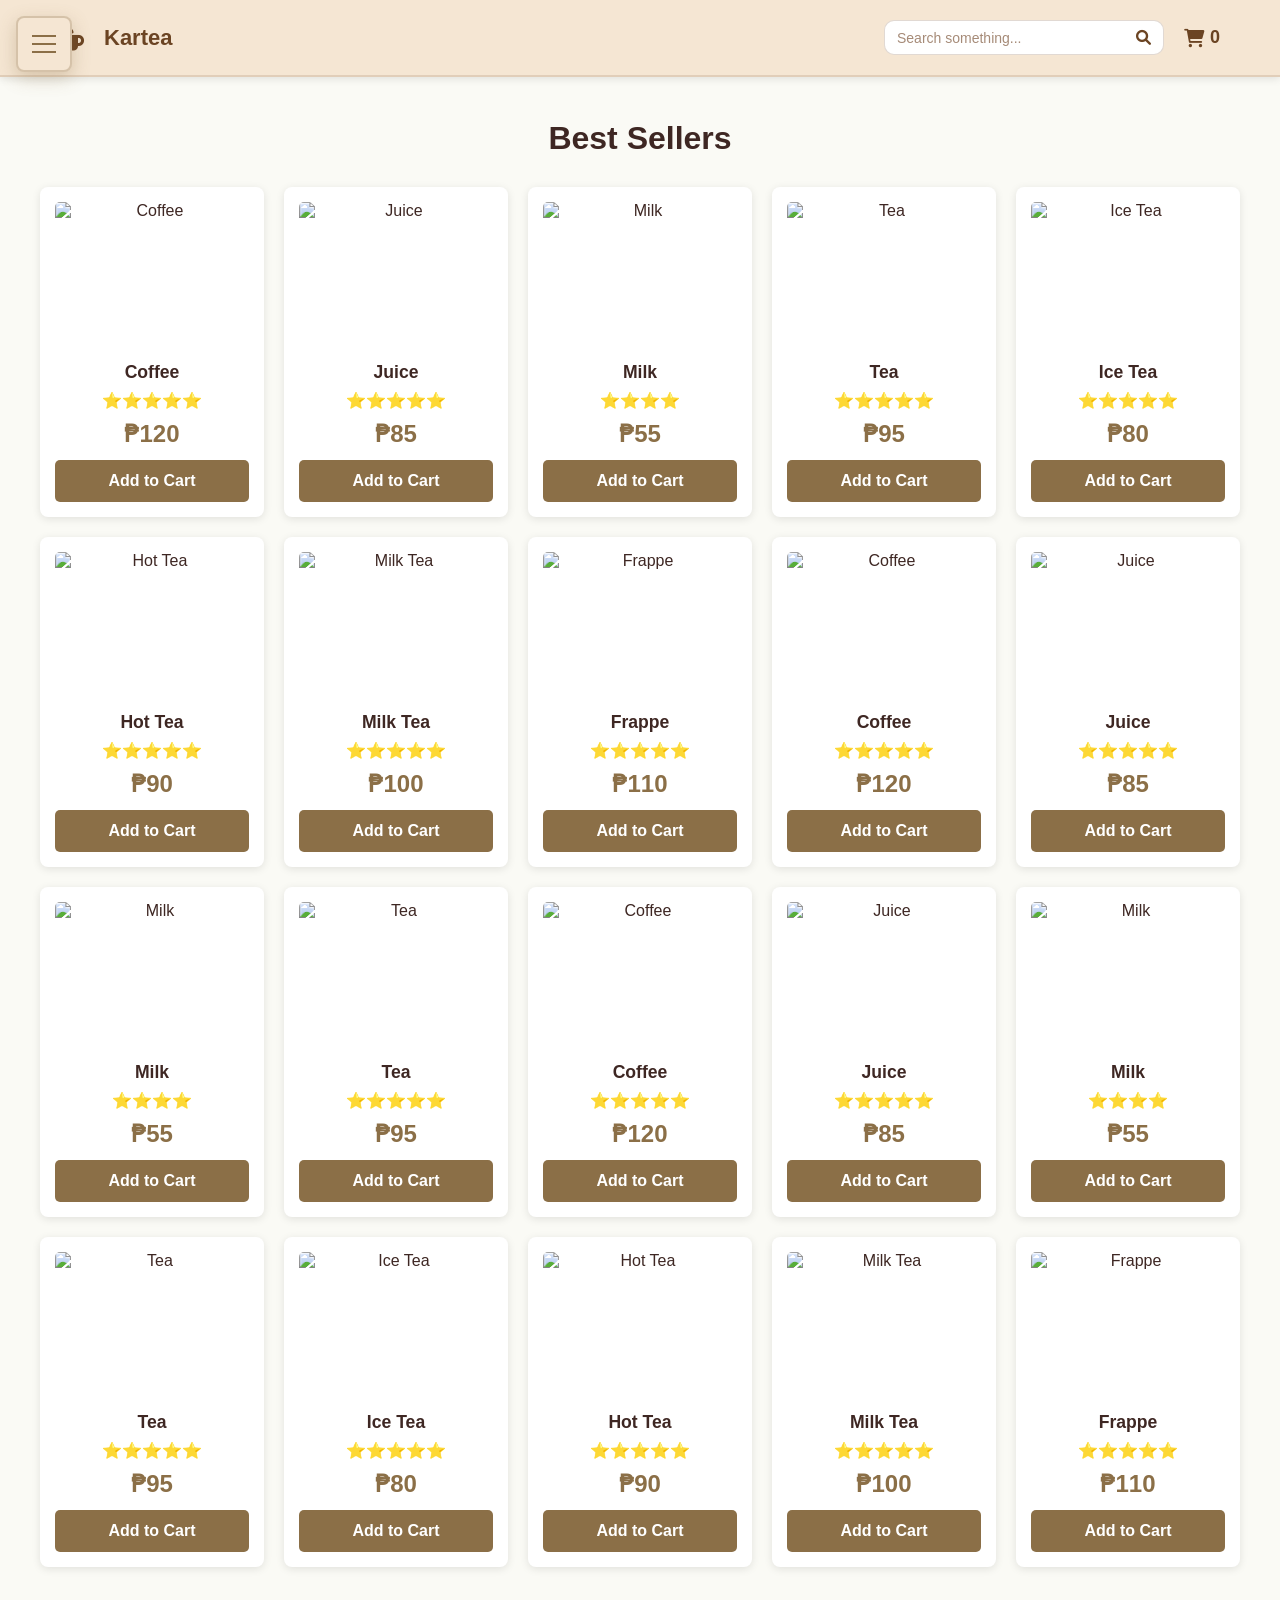
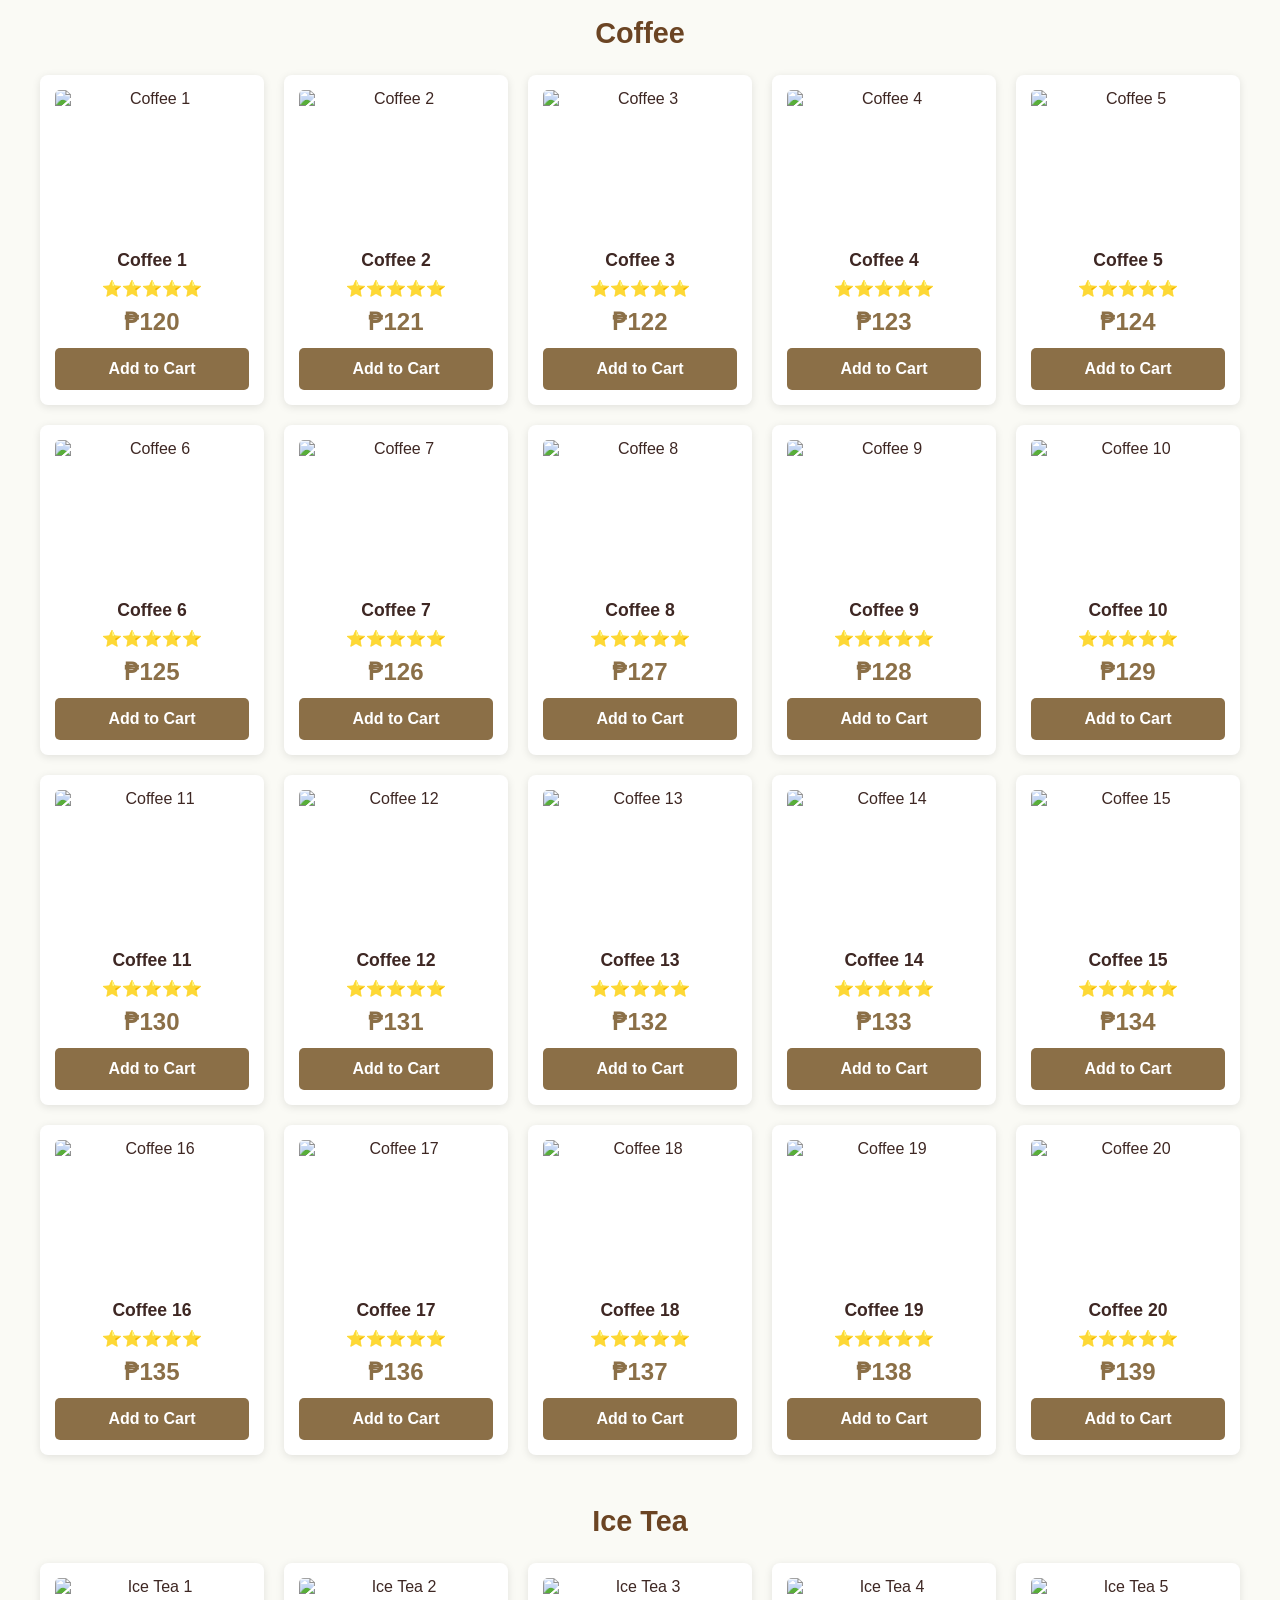
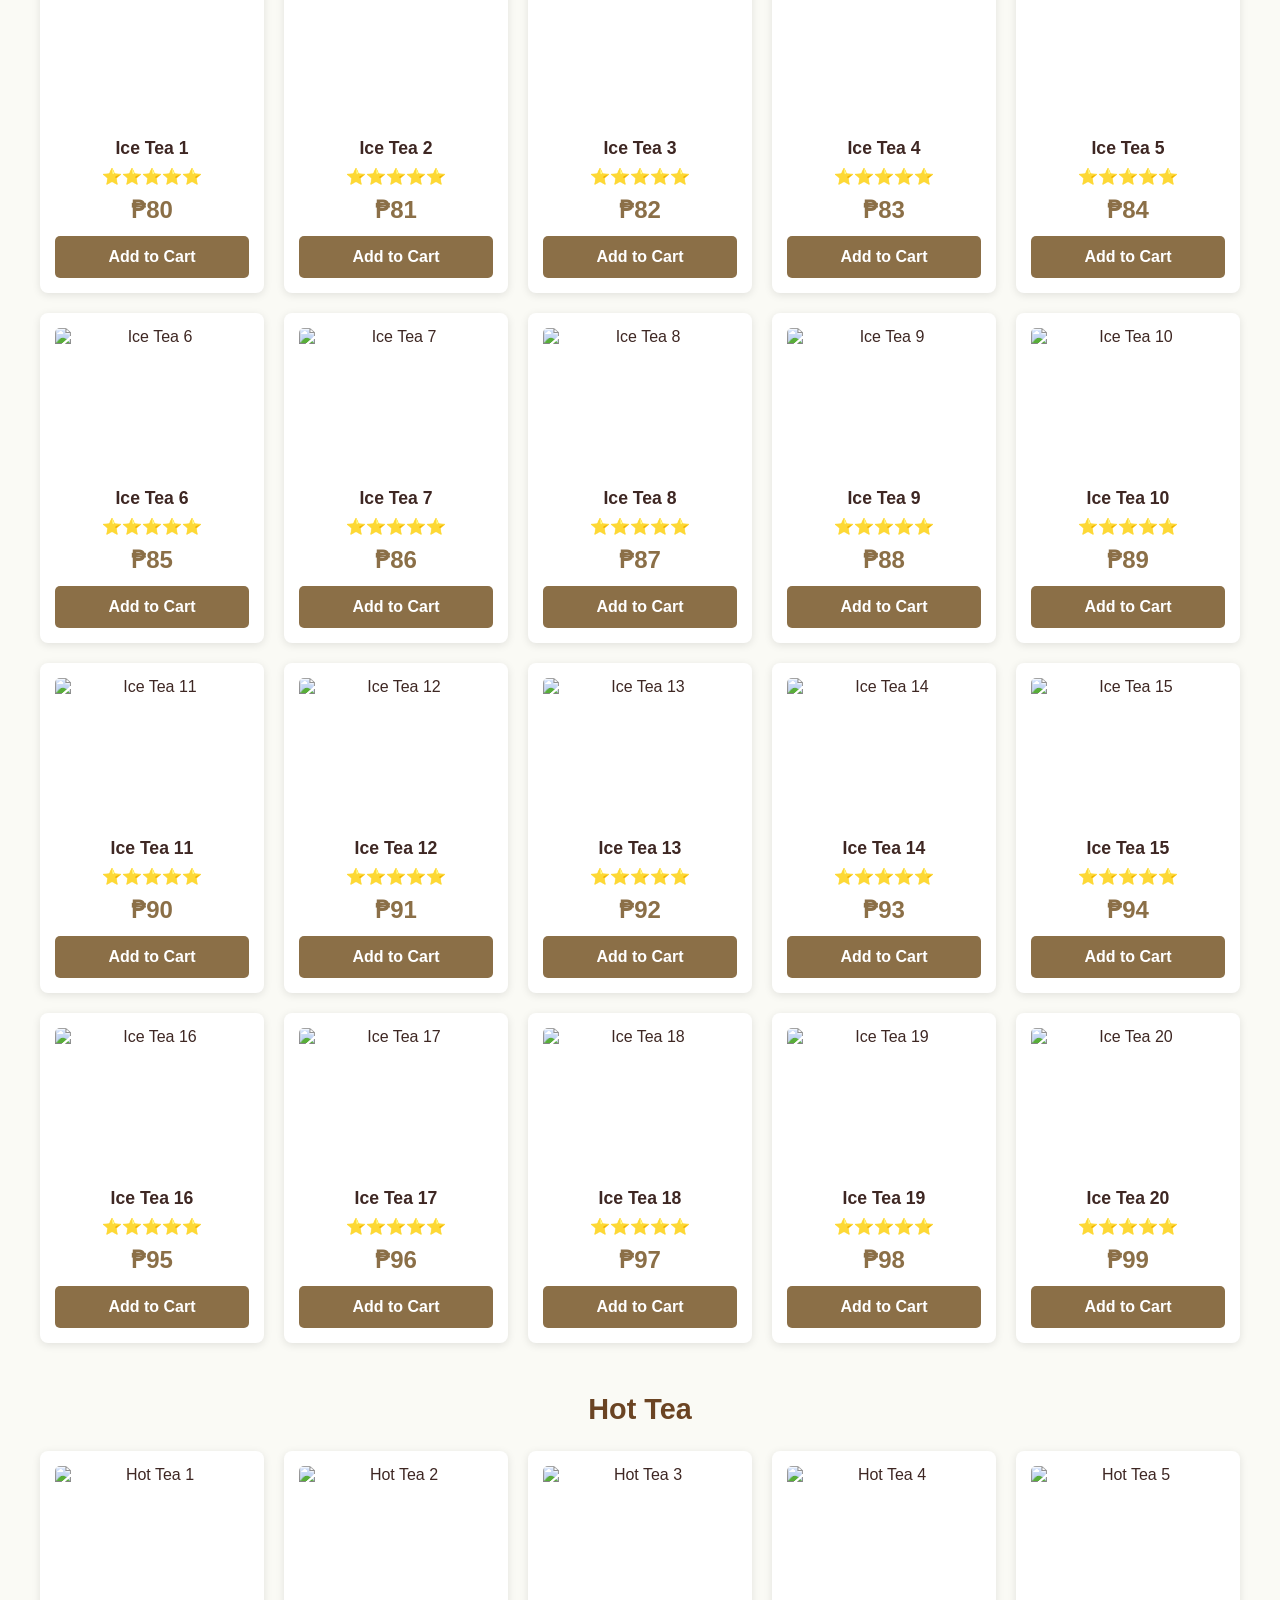
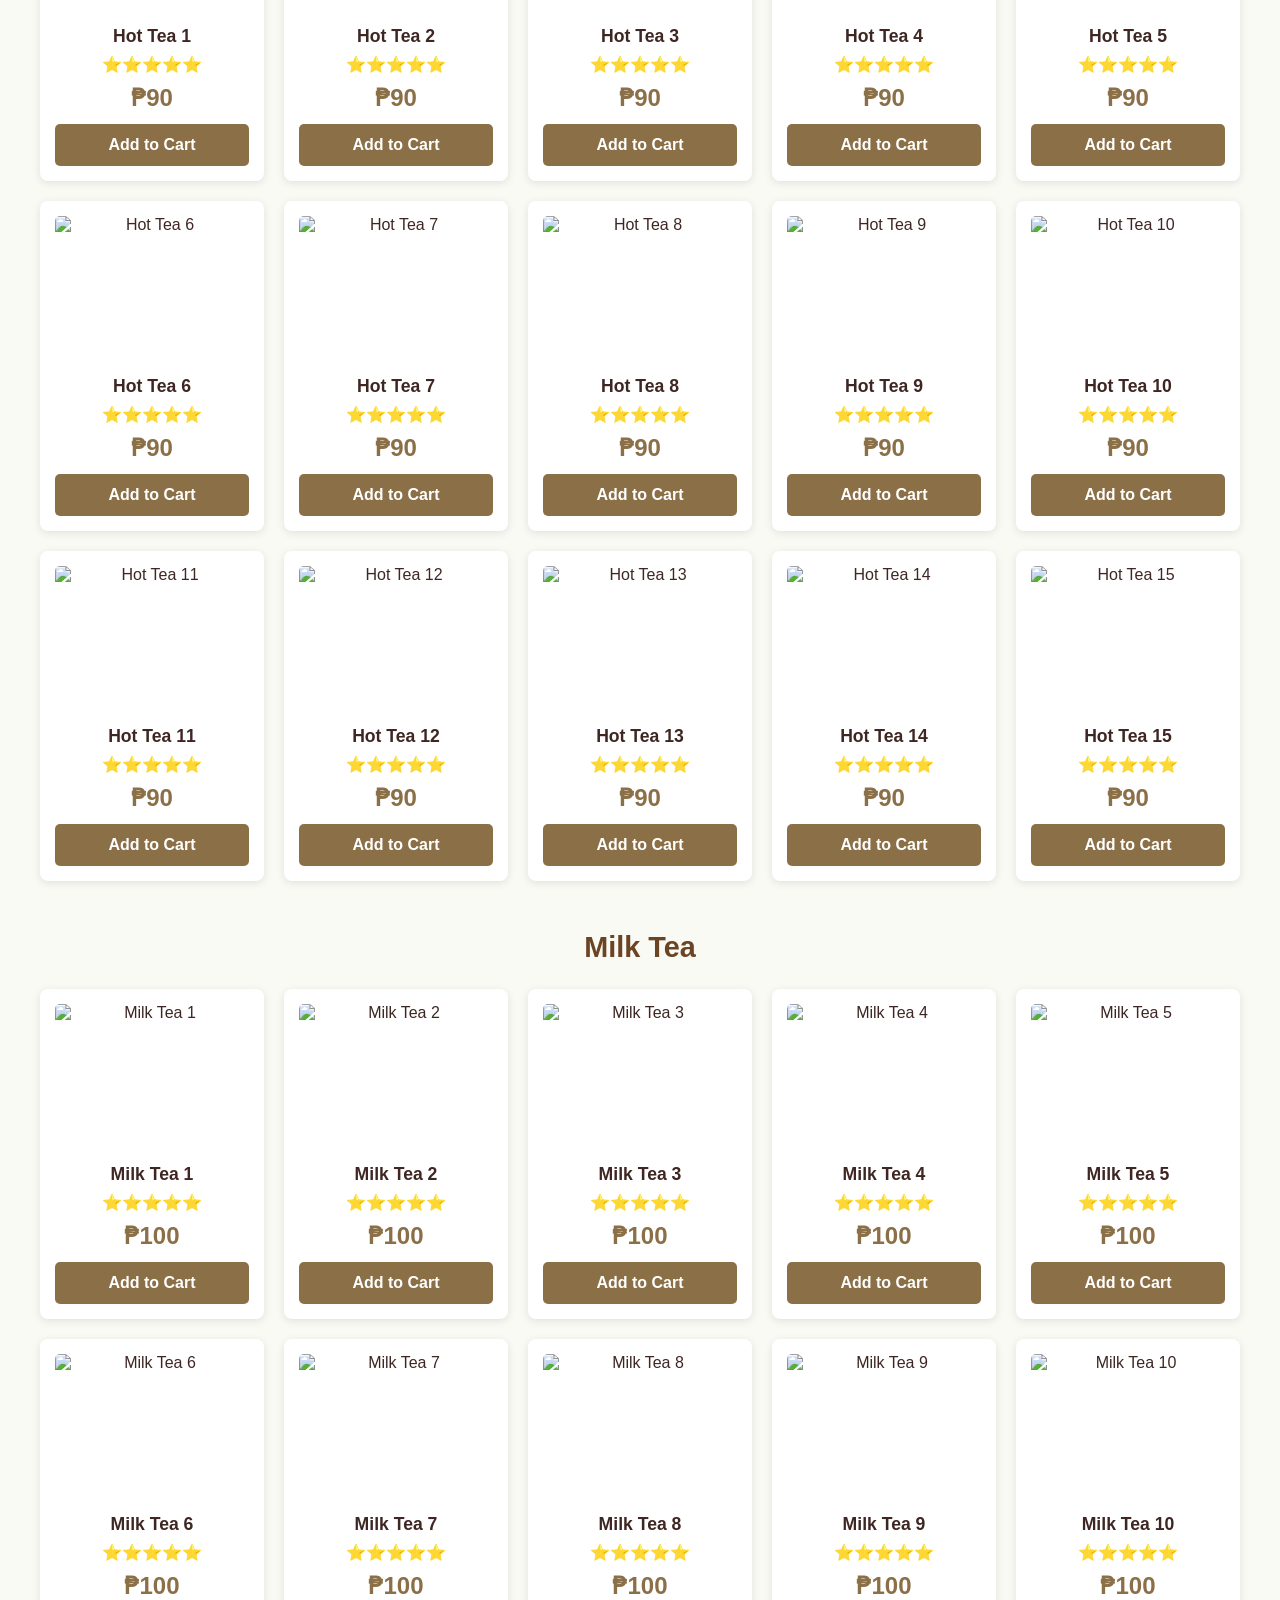
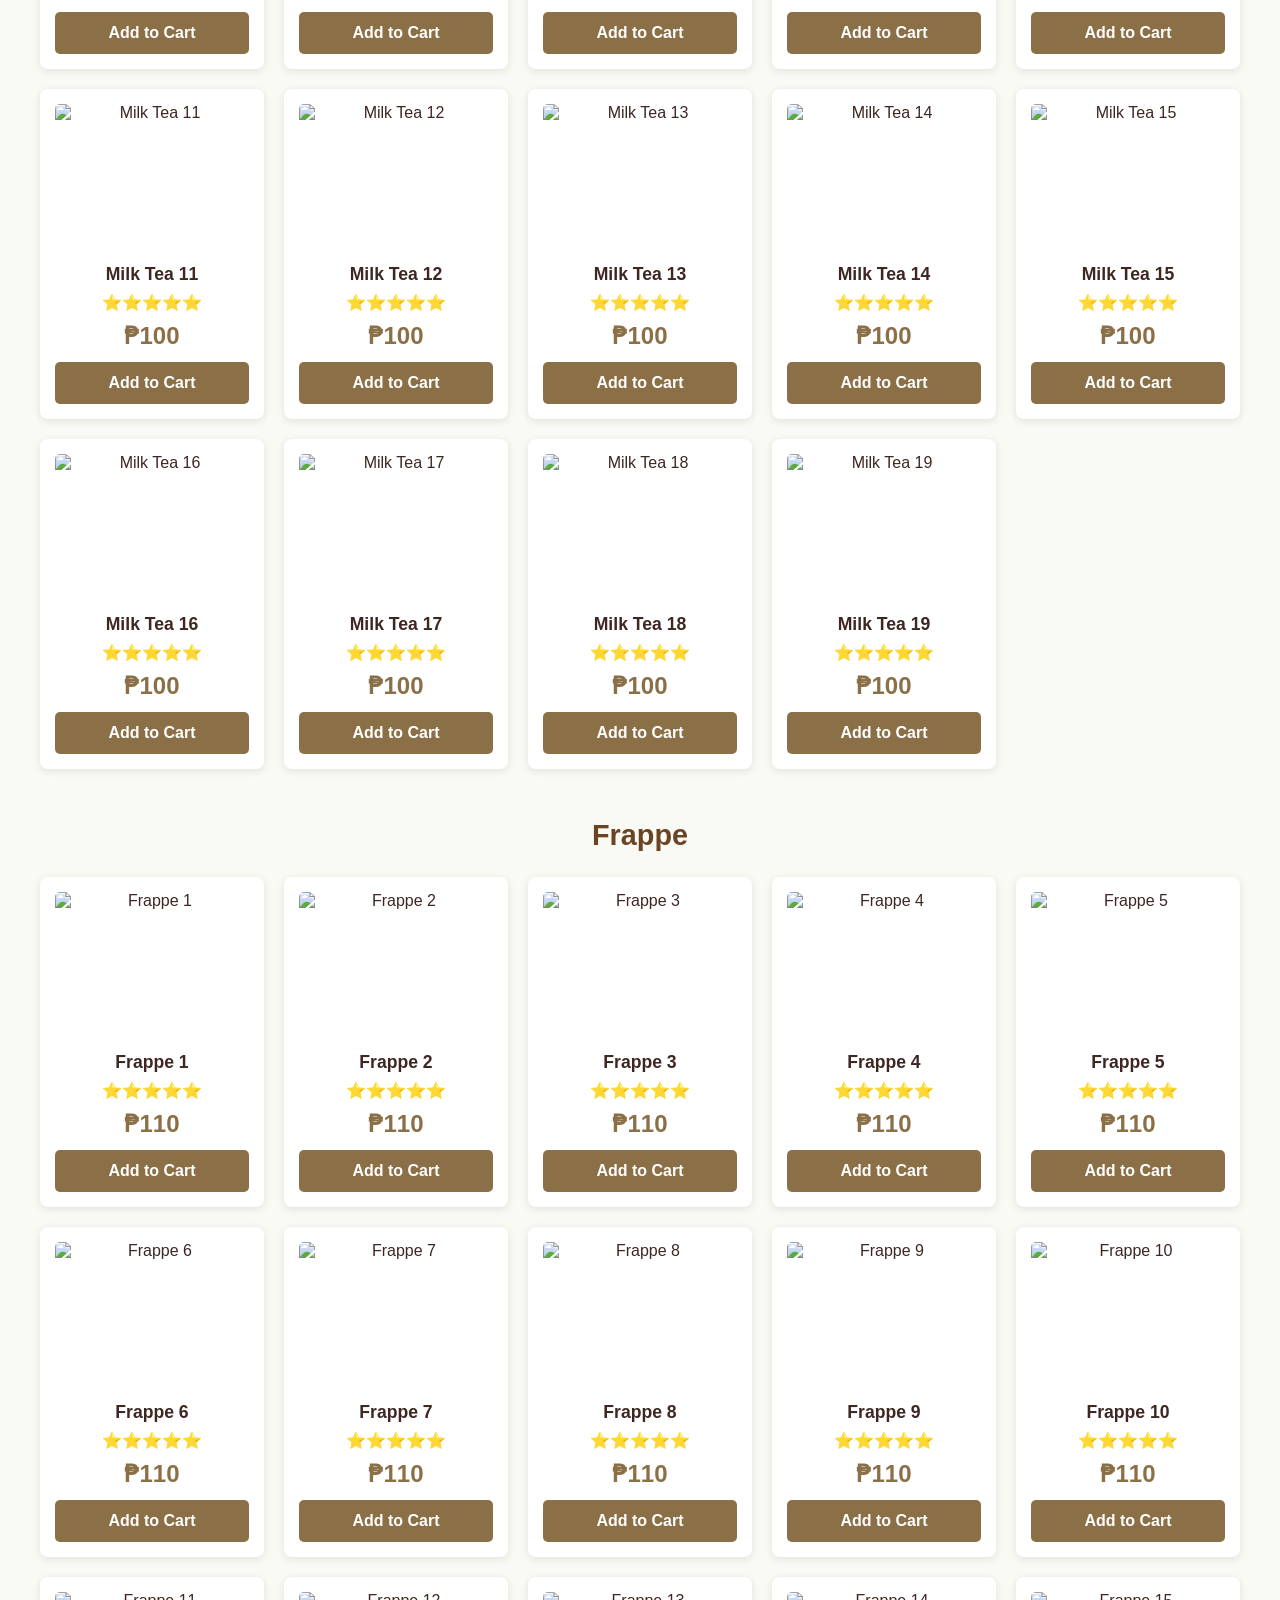
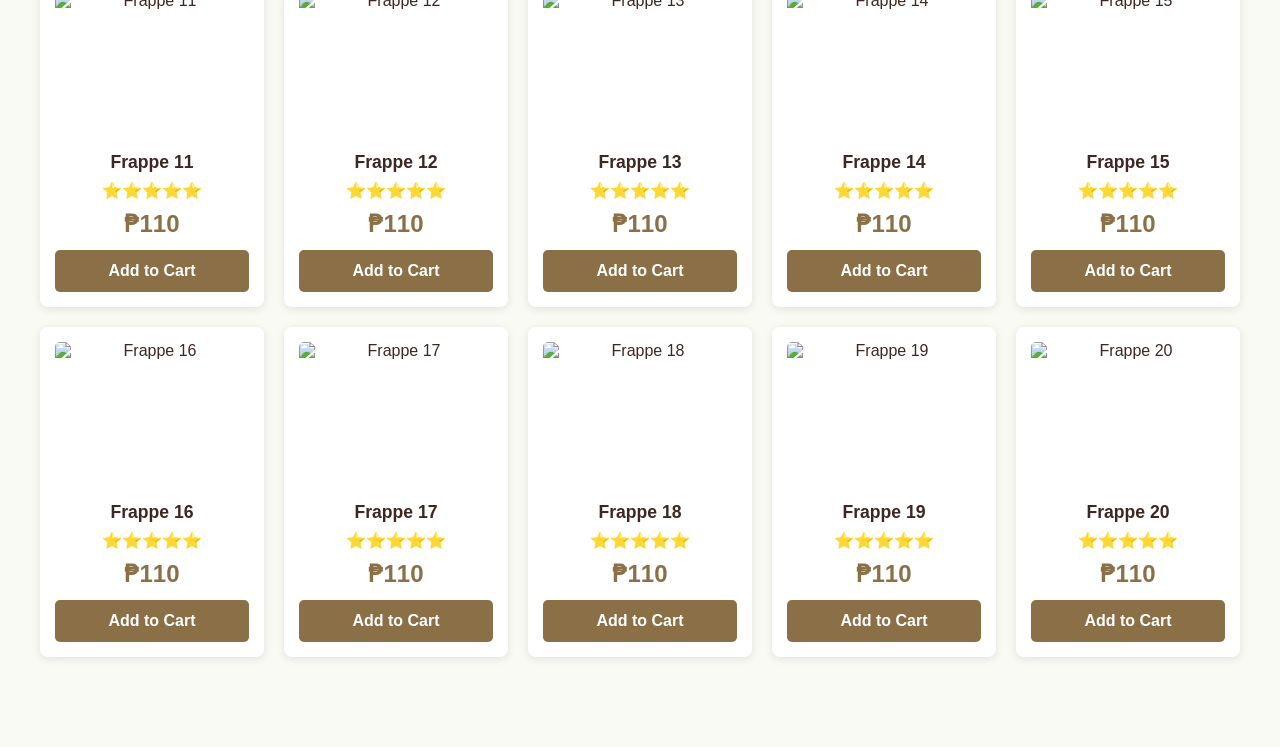
==== kartea.html @ 613e292f "Update and rename KARTEA.html to kartea.html" ====
<!DOCTYPE html>
<html lang="en">
<head>
    <meta charset="UTF-8">
    <meta name="viewport" content="width=device-width, initial-scale=1.0">
    <title>SearchHub - Kartea</title>

    <!-- CSS -->
    <link rel="stylesheet" href="kartea.css">

    <!-- Font Awesome -->
    <link rel="stylesheet" href="https://cdnjs.cloudflare.com/ajax/libs/font-awesome/6.0.0/css/all.min.css">
</head>

<body>

<!-- Header -->
<header class="header">
    <div class="header-container">
        <div class="logo-section">
            <a href="#" class="logo">
                <i class="fas fa-mug-hot"></i>
                <span>Kartea</span>
            </a>
        </div>

        <div class="search-section">
            <form class="search-bar" action="#" method="GET">
                <input 
                    type="text"
                    name="query"
                    class="search-input"
                    placeholder="Search something..."
                    aria-label="Search"
                >
                <button type="submit" class="search-btn" aria-label="Search button">
                    <i class="fas fa-search"></i>
                </button>
            </form>
            <!-- cart indicator -->
            <div class="cart-indicator" aria-label="Cart">
                <i class="fas fa-shopping-cart"></i>
                <span id="cart-count">0</span>
            </div>
            <!-- hidden cart details box -->
            <div id="cart-box" class="cart-box" aria-hidden="true">
                <div class="cart-header">
                    <span>Your Cart</span>
                    <button id="cart-close" aria-label="Close cart">×</button>
                </div>
                <div class="cart-items"></div>
                <div class="cart-footer">
                    <div class="cart-total">Total: ₱<span id="cart-total">0</span></div>
                    <button id="checkout-btn" class="btn-checkout">Pay</button>
                </div>
            </div>
        </div>
    </div>
</header>

<!-- Sidebar -->
<button class="toggle-btn" aria-label="Toggle sidebar" aria-expanded="false">
    <span class="icon"></span>
</button>
<div class="container">
    <nav class="sidebar" id="sidebar">
        <h3 class="sidebar-logo">MENU</h3>
        <ul class="nav-list">
            <li><a href="#">COFFEE</a></li>
            <li><a href="#">TEA</a></li>
            <li><a href="#">MILK</a></li>
            <li><a href="#">JUICE</a></li>
            <li><a href="#">WATER</a></li>
        </ul>
    </nav>

    <!-- Main Content -->
    <main class="content" id="content">
        <div class="items-container">

            <!-- Best Sellers Section -->
            <section class="category best-sellers">
                <h1>Best Sellers</h1>
                <div class="items-grid">
                    <div class="item-frame">
                        <img src="coffee.jpg" alt="Coffee" class="item-image">
                        <h3 class="item-title">Coffee</h3>
                        <div class="item-rating">⭐⭐⭐⭐⭐</div>
                        <div class="item-price">₱120</div>
                        <button class="btn-add-cart">Add to Cart</button>
                    </div>
                    <div class="item-frame">
                        <img src="juice.jpg" alt="Juice" class="item-image">
                        <h3 class="item-title">Juice</h3>
                        <div class="item-rating">⭐⭐⭐⭐⭐</div>
                        <div class="item-price">₱85</div>
                        <button class="btn-add-cart">Add to Cart</button>
                    </div>
                    <div class="item-frame">
                        <img src="MILK.jpg" alt="Milk" class="item-image">
                        <h3 class="item-title">Milk</h3>
                        <div class="item-rating">⭐⭐⭐⭐</div>
                        <div class="item-price">₱55</div>
                        <button class="btn-add-cart">Add to Cart</button>
                    </div>
                    <div class="item-frame">
                        <img src="TEA.jpg" alt="Tea" class="item-image">
                        <h3 class="item-title">Tea</h3>
                        <div class="item-rating">⭐⭐⭐⭐⭐</div>
                        <div class="item-price">₱95</div>
                        <button class="btn-add-cart">Add to Cart</button>
                    </div>
                    <div class="item-frame">
                        <img src="icetea.jpg" alt="Ice Tea" class="item-image">
                        <h3 class="item-title">Ice Tea</h3>
                        <div class="item-rating">⭐⭐⭐⭐⭐</div>
                        <div class="item-price">₱80</div>
                        <button class="btn-add-cart">Add to Cart</button>
                    </div>
                    <div class="item-frame">
                        <img src="hottea.jpg" alt="Hot Tea" class="item-image">
                        <h3 class="item-title">Hot Tea</h3>
                        <div class="item-rating">⭐⭐⭐⭐⭐</div>
                        <div class="item-price">₱90</div>
                        <button class="btn-add-cart">Add to Cart</button>
                    </div>
                    <div class="item-frame">
                        <img src="milktea.jpg" alt="Milk Tea" class="item-image">
                        <h3 class="item-title">Milk Tea</h3>
                        <div class="item-rating">⭐⭐⭐⭐⭐</div>
                        <div class="item-price">₱100</div>
                        <button class="btn-add-cart">Add to Cart</button>
                    </div>
                    <div class="item-frame">
                        <img src="frappe.jpg" alt="Frappe" class="item-image">
                        <h3 class="item-title">Frappe</h3>
                        <div class="item-rating">⭐⭐⭐⭐⭐</div>
                        <div class="item-price">₱110</div>
                        <button class="btn-add-cart">Add to Cart</button>
                    </div>
                    <div class="item-frame">
                        <img src="coffee.jpg" alt="Coffee" class="item-image">
                        <h3 class="item-title">Coffee</h3>
                        <div class="item-rating">⭐⭐⭐⭐⭐</div>
                        <div class="item-price">₱120</div>
                        <button class="btn-add-cart">Add to Cart</button>
                    </div>
                    <div class="item-frame">
                        <img src="juice.jpg" alt="Juice" class="item-image">
                        <h3 class="item-title">Juice</h3>
                        <div class="item-rating">⭐⭐⭐⭐⭐</div>
                        <div class="item-price">₱85</div>
                        <button class="btn-add-cart">Add to Cart</button>
                    </div>
                    <div class="item-frame">
                        <img src="MILK.jpg" alt="Milk" class="item-image">
                        <h3 class="item-title">Milk</h3>
                        <div class="item-rating">⭐⭐⭐⭐</div>
                        <div class="item-price">₱55</div>
                        <button class="btn-add-cart">Add to Cart</button>
                    </div>
                    <div class="item-frame">
                        <img src="TEA.jpg" alt="Tea" class="item-image">
                        <h3 class="item-title">Tea</h3>
                        <div class="item-rating">⭐⭐⭐⭐⭐</div>
                        <div class="item-price">₱95</div>
                        <button class="btn-add-cart">Add to Cart</button>
                    </div>
                    <div class="item-frame">
                        <img src="coffee.jpg" alt="Coffee" class="item-image">
                        <h3 class="item-title">Coffee</h3>
                        <div class="item-rating">⭐⭐⭐⭐⭐</div>
                        <div class="item-price">₱120</div>
                        <button class="btn-add-cart">Add to Cart</button>
                    </div>
                    <div class="item-frame">
                        <img src="juice.jpg" alt="Juice" class="item-image">
                        <h3 class="item-title">Juice</h3>
                        <div class="item-rating">⭐⭐⭐⭐⭐</div>
                        <div class="item-price">₱85</div>
                        <button class="btn-add-cart">Add to Cart</button>
                    </div>
                    <div class="item-frame">
                        <img src="MILK.jpg" alt="Milk" class="item-image">
                        <h3 class="item-title">Milk</h3>
                        <div class="item-rating">⭐⭐⭐⭐</div>
                        <div class="item-price">₱55</div>
                        <button class="btn-add-cart">Add to Cart</button>
                    </div>
                    <div class="item-frame">
                        <img src="TEA.jpg" alt="Tea" class="item-image">
                        <h3 class="item-title">Tea</h3>
                        <div class="item-rating">⭐⭐⭐⭐⭐</div>
                        <div class="item-price">₱95</div>
                        <button class="btn-add-cart">Add to Cart</button>
                    </div>
                    <div class="item-frame">
                        <img src="icetea.jpg" alt="Ice Tea" class="item-image">
                        <h3 class="item-title">Ice Tea</h3>
                        <div class="item-rating">⭐⭐⭐⭐⭐</div>
                        <div class="item-price">₱80</div>
                        <button class="btn-add-cart">Add to Cart</button>
                    </div>
                    <div class="item-frame">
                        <img src="hottea.jpg" alt="Hot Tea" class="item-image">
                        <h3 class="item-title">Hot Tea</h3>
                        <div class="item-rating">⭐⭐⭐⭐⭐</div>
                        <div class="item-price">₱90</div>
                        <button class="btn-add-cart">Add to Cart</button>
                    </div>
                    <div class="item-frame">
                        <img src="milktea.jpg" alt="Milk Tea" class="item-image">
                        <h3 class="item-title">Milk Tea</h3>
                        <div class="item-rating">⭐⭐⭐⭐⭐</div>
                        <div class="item-price">₱100</div>
                        <button class="btn-add-cart">Add to Cart</button>
                    </div>
                    <div class="item-frame">
                        <img src="frappe.jpg" alt="Frappe" class="item-image">
                        <h3 class="item-title">Frappe</h3>
                        <div class="item-rating">⭐⭐⭐⭐⭐</div>
                        <div class="item-price">₱110</div>
                        <button class="btn-add-cart">Add to Cart</button>
                    </div>
                </div>
            </section>

            <!-- Coffee Section -->
            <section class="category coffee">
                <h2>Coffee</h2>
                <div class="items-grid">
                    <div class="item-frame">
                        <img src="coffee1.jpg" alt="Coffee 1" class="item-image">
                        <h3 class="item-title">Coffee 1</h3>
                        <div class="item-rating">⭐⭐⭐⭐⭐</div>
                        <div class="item-price">₱120</div>
                        <button class="btn-add-cart">Add to Cart</button>
                    </div>
                    <div class="item-frame">
                        <img src="coffee2.jpg" alt="Coffee 2" class="item-image">
                        <h3 class="item-title">Coffee 2</h3>
                        <div class="item-rating">⭐⭐⭐⭐⭐</div>
                        <div class="item-price">₱121</div>
                        <button class="btn-add-cart">Add to Cart</button>
                    </div>
                    <div class="item-frame">
                        <img src="coffee3.jpg" alt="Coffee 3" class="item-image">
                        <h3 class="item-title">Coffee 3</h3>
                        <div class="item-rating">⭐⭐⭐⭐⭐</div>
                        <div class="item-price">₱122</div>
                        <button class="btn-add-cart">Add to Cart</button>
                    </div>
                    <div class="item-frame">
                        <img src="coffee4.jpg" alt="Coffee 4" class="item-image">
                        <h3 class="item-title">Coffee 4</h3>
                        <div class="item-rating">⭐⭐⭐⭐⭐</div>
                        <div class="item-price">₱123</div>
                        <button class="btn-add-cart">Add to Cart</button>
                    </div>
                    <div class="item-frame">
                        <img src="coffee5.jpg" alt="Coffee 5" class="item-image">
                        <h3 class="item-title">Coffee 5</h3>
                        <div class="item-rating">⭐⭐⭐⭐⭐</div>
                        <div class="item-price">₱124</div>
                        <button class="btn-add-cart">Add to Cart</button>
                    </div>
                    <div class="item-frame">
                        <img src="coffee6.jpg" alt="Coffee 6" class="item-image">
                        <h3 class="item-title">Coffee 6</h3>
                        <div class="item-rating">⭐⭐⭐⭐⭐</div>
                        <div class="item-price">₱125</div>
                        <button class="btn-add-cart">Add to Cart</button>
                    </div>
                    <div class="item-frame">
                        <img src="coffee7.jpg" alt="Coffee 7" class="item-image">
                        <h3 class="item-title">Coffee 7</h3>
                        <div class="item-rating">⭐⭐⭐⭐⭐</div>
                        <div class="item-price">₱126</div>
                        <button class="btn-add-cart">Add to Cart</button>
                    </div>
                    <div class="item-frame">
                        <img src="coffee8.jpg" alt="Coffee 8" class="item-image">
                        <h3 class="item-title">Coffee 8</h3>
                        <div class="item-rating">⭐⭐⭐⭐⭐</div>
                        <div class="item-price">₱127</div>
                        <button class="btn-add-cart">Add to Cart</button>
                    </div>
                    <div class="item-frame">
                        <img src="coffee9.jpg" alt="Coffee 9" class="item-image">
                        <h3 class="item-title">Coffee 9</h3>
                        <div class="item-rating">⭐⭐⭐⭐⭐</div>
                        <div class="item-price">₱128</div>
                        <button class="btn-add-cart">Add to Cart</button>
                    </div>
                    <div class="item-frame">
                        <img src="coffee10.jpg" alt="Coffee 10" class="item-image">
                        <h3 class="item-title">Coffee 10</h3>
                        <div class="item-rating">⭐⭐⭐⭐⭐</div>
                        <div class="item-price">₱129</div>
                        <button class="btn-add-cart">Add to Cart</button>
                    </div>
                    <div class="item-frame">
                        <img src="coffee11.jpg" alt="Coffee 11" class="item-image">
                        <h3 class="item-title">Coffee 11</h3>
                        <div class="item-rating">⭐⭐⭐⭐⭐</div>
                        <div class="item-price">₱130</div>
                        <button class="btn-add-cart">Add to Cart</button>
                    </div>
                    <div class="item-frame">
                        <img src="coffee12.jpg" alt="Coffee 12" class="item-image">
                        <h3 class="item-title">Coffee 12</h3>
                        <div class="item-rating">⭐⭐⭐⭐⭐</div>
                        <div class="item-price">₱131</div>
                        <button class="btn-add-cart">Add to Cart</button>
                    </div>
                    <div class="item-frame">
                        <img src="coffee13.jpg" alt="Coffee 13" class="item-image">
                        <h3 class="item-title">Coffee 13</h3>
                        <div class="item-rating">⭐⭐⭐⭐⭐</div>
                        <div class="item-price">₱132</div>
                        <button class="btn-add-cart">Add to Cart</button>
                    </div>
                    <div class="item-frame">
                        <img src="coffee14.jpg" alt="Coffee 14" class="item-image">
                        <h3 class="item-title">Coffee 14</h3>
                        <div class="item-rating">⭐⭐⭐⭐⭐</div>
                        <div class="item-price">₱133</div>
                        <button class="btn-add-cart">Add to Cart</button>
                    </div>
                    <div class="item-frame">
                        <img src="coffee15.jpg" alt="Coffee 15" class="item-image">
                        <h3 class="item-title">Coffee 15</h3>
                        <div class="item-rating">⭐⭐⭐⭐⭐</div>
                        <div class="item-price">₱134</div>
                        <button class="btn-add-cart">Add to Cart</button>
                    </div>
                    <div class="item-frame">
                        <img src="coffee16.jpg" alt="Coffee 16" class="item-image">
                        <h3 class="item-title">Coffee 16</h3>
                        <div class="item-rating">⭐⭐⭐⭐⭐</div>
                        <div class="item-price">₱135</div>
                        <button class="btn-add-cart">Add to Cart</button>
                    </div>
                    <div class="item-frame">
                        <img src="coffee17.jpg" alt="Coffee 17" class="item-image">
                        <h3 class="item-title">Coffee 17</h3>
                        <div class="item-rating">⭐⭐⭐⭐⭐</div>
                        <div class="item-price">₱136</div>
                        <button class="btn-add-cart">Add to Cart</button>
                    </div>
                    <div class="item-frame">
                        <img src="coffee18.jpg" alt="Coffee 18" class="item-image">
                        <h3 class="item-title">Coffee 18</h3>
                        <div class="item-rating">⭐⭐⭐⭐⭐</div>
                        <div class="item-price">₱137</div>
                        <button class="btn-add-cart">Add to Cart</button>
                    </div>
                    <div class="item-frame">
                        <img src="coffee19.jpg" alt="Coffee 19" class="item-image">
                        <h3 class="item-title">Coffee 19</h3>
                        <div class="item-rating">⭐⭐⭐⭐⭐</div>
                        <div class="item-price">₱138</div>
                        <button class="btn-add-cart">Add to Cart</button>
                    </div>
                    <div class="item-frame">
                        <img src="coffee20.jpg" alt="Coffee 20" class="item-image">
                        <h3 class="item-title">Coffee 20</h3>
                        <div class="item-rating">⭐⭐⭐⭐⭐</div>
                        <div class="item-price">₱139</div>
                        <button class="btn-add-cart">Add to Cart</button>
                    </div>
                </div>
            </section>

            <!-- Ice Tea Section -->
            <section class="category icetea">
                <h2>Ice Tea</h2>
                <div class="items-grid">
                    <div class="item-frame">
                        <img src="icetea1.jpg" alt="Ice Tea 1" class="item-image">
                        <h3 class="item-title">Ice Tea 1</h3>
                        <div class="item-rating">⭐⭐⭐⭐⭐</div>
                        <div class="item-price">₱80</div>
                        <button class="btn-add-cart">Add to Cart</button>
                    </div>
                    <div class="item-frame">
                        <img src="icetea2.jpg" alt="Ice Tea 2" class="item-image">
                        <h3 class="item-title">Ice Tea 2</h3>
                        <div class="item-rating">⭐⭐⭐⭐⭐</div>
                        <div class="item-price">₱81</div>
                        <button class="btn-add-cart">Add to Cart</button>
                    </div>
                    <div class="item-frame">
                        <img src="icetea3.jpg" alt="Ice Tea 3" class="item-image">
                        <h3 class="item-title">Ice Tea 3</h3>
                        <div class="item-rating">⭐⭐⭐⭐⭐</div>
                        <div class="item-price">₱82</div>
                        <button class="btn-add-cart">Add to Cart</button>
                    </div>
                    <div class="item-frame">
                        <img src="icetea4.jpg" alt="Ice Tea 4" class="item-image">
                        <h3 class="item-title">Ice Tea 4</h3>
                        <div class="item-rating">⭐⭐⭐⭐⭐</div>
                        <div class="item-price">₱83</div>
                        <button class="btn-add-cart">Add to Cart</button>
                    </div>
                    <div class="item-frame">
                        <img src="icetea5.jpg" alt="Ice Tea 5" class="item-image">
                        <h3 class="item-title">Ice Tea 5</h3>
                        <div class="item-rating">⭐⭐⭐⭐⭐</div>
                        <div class="item-price">₱84</div>
                        <button class="btn-add-cart">Add to Cart</button>
                    </div>
                    <div class="item-frame">
                        <img src="icetea6.jpg" alt="Ice Tea 6" class="item-image">
                        <h3 class="item-title">Ice Tea 6</h3>
                        <div class="item-rating">⭐⭐⭐⭐⭐</div>
                        <div class="item-price">₱85</div>
                        <button class="btn-add-cart">Add to Cart</button>
                    </div>
                    <div class="item-frame">
                        <img src="icetea7.jpg" alt="Ice Tea 7" class="item-image">
                        <h3 class="item-title">Ice Tea 7</h3>
                        <div class="item-rating">⭐⭐⭐⭐⭐</div>
                        <div class="item-price">₱86</div>
                        <button class="btn-add-cart">Add to Cart</button>
                    </div>
                    <div class="item-frame">
                        <img src="icetea8.jpg" alt="Ice Tea 8" class="item-image">
                        <h3 class="item-title">Ice Tea 8</h3>
                        <div class="item-rating">⭐⭐⭐⭐⭐</div>
                        <div class="item-price">₱87</div>
                        <button class="btn-add-cart">Add to Cart</button>
                    </div>
                    <div class="item-frame">
                        <img src="icetea9.jpg" alt="Ice Tea 9" class="item-image">
                        <h3 class="item-title">Ice Tea 9</h3>
                        <div class="item-rating">⭐⭐⭐⭐⭐</div>
                        <div class="item-price">₱88</div>
                        <button class="btn-add-cart">Add to Cart</button>
                    </div>
                    <div class="item-frame">
                        <img src="icetea10.jpg" alt="Ice Tea 10" class="item-image">
                        <h3 class="item-title">Ice Tea 10</h3>
                        <div class="item-rating">⭐⭐⭐⭐⭐</div>
                        <div class="item-price">₱89</div>
                        <button class="btn-add-cart">Add to Cart</button>
                    </div>
                    <div class="item-frame">
                        <img src="icetea11.jpg" alt="Ice Tea 11" class="item-image">
                        <h3 class="item-title">Ice Tea 11</h3>
                        <div class="item-rating">⭐⭐⭐⭐⭐</div>
                        <div class="item-price">₱90</div>
                        <button class="btn-add-cart">Add to Cart</button>
                    </div>
                    <div class="item-frame">
                        <img src="icetea12.jpg" alt="Ice Tea 12" class="item-image">
                        <h3 class="item-title">Ice Tea 12</h3>
                        <div class="item-rating">⭐⭐⭐⭐⭐</div>
                        <div class="item-price">₱91</div>
                        <button class="btn-add-cart">Add to Cart</button>
                    </div>
                    <div class="item-frame">
                        <img src="icetea13.jpg" alt="Ice Tea 13" class="item-image">
                        <h3 class="item-title">Ice Tea 13</h3>
                        <div class="item-rating">⭐⭐⭐⭐⭐</div>
                        <div class="item-price">₱92</div>
                        <button class="btn-add-cart">Add to Cart</button>
                    </div>
                    <div class="item-frame">
                        <img src="icetea14.jpg" alt="Ice Tea 14" class="item-image">
                        <h3 class="item-title">Ice Tea 14</h3>
                        <div class="item-rating">⭐⭐⭐⭐⭐</div>
                        <div class="item-price">₱93</div>
                        <button class="btn-add-cart">Add to Cart</button>
                    </div>
                    <div class="item-frame">
                        <img src="icetea15.jpg" alt="Ice Tea 15" class="item-image">
                        <h3 class="item-title">Ice Tea 15</h3>
                        <div class="item-rating">⭐⭐⭐⭐⭐</div>
                        <div class="item-price">₱94</div>
                        <button class="btn-add-cart">Add to Cart</button>
                    </div>
                    <div class="item-frame">
                        <img src="icetea16.jpg" alt="Ice Tea 16" class="item-image">
                        <h3 class="item-title">Ice Tea 16</h3>
                        <div class="item-rating">⭐⭐⭐⭐⭐</div>
                        <div class="item-price">₱95</div>
                        <button class="btn-add-cart">Add to Cart</button>
                    </div>
                    <div class="item-frame">
                        <img src="icetea17.jpg" alt="Ice Tea 17" class="item-image">
                        <h3 class="item-title">Ice Tea 17</h3>
                        <div class="item-rating">⭐⭐⭐⭐⭐</div>
                        <div class="item-price">₱96</div>
                        <button class="btn-add-cart">Add to Cart</button>
                    </div>
                    <div class="item-frame">
                        <img src="icetea18.jpg" alt="Ice Tea 18" class="item-image">
                        <h3 class="item-title">Ice Tea 18</h3>
                        <div class="item-rating">⭐⭐⭐⭐⭐</div>
                        <div class="item-price">₱97</div>
                        <button class="btn-add-cart">Add to Cart</button>
                    </div>
                    <div class="item-frame">
                        <img src="icetea19.jpg" alt="Ice Tea 19" class="item-image">
                        <h3 class="item-title">Ice Tea 19</h3>
                        <div class="item-rating">⭐⭐⭐⭐⭐</div>
                        <div class="item-price">₱98</div>
                        <button class="btn-add-cart">Add to Cart</button>
                    </div>
                    <div class="item-frame">
                        <img src="icetea20.jpg" alt="Ice Tea 20" class="item-image">
                        <h3 class="item-title">Ice Tea 20</h3>
                        <div class="item-rating">⭐⭐⭐⭐⭐</div>
                        <div class="item-price">₱99</div>
                        <button class="btn-add-cart">Add to Cart</button>
                    </div>
                </div>
            </section>

            <!-- Hot Tea Section -->
            <section class="category hottea">
                <h2>Hot Tea</h2>
                <div class="items-grid">
                    <div class="item-frame">
                        <img src="hottea1.jpg" alt="Hot Tea 1" class="item-image">
                        <h3 class="item-title">Hot Tea 1</h3>
                        <div class="item-rating">⭐⭐⭐⭐⭐</div>
                        <div class="item-price">₱90</div>
                        <button class="btn-add-cart">Add to Cart</button>
                    </div>
                    <div class="item-frame">
                        <img src="hottea2.jpg" alt="Hot Tea 2" class="item-image">
                        <h3 class="item-title">Hot Tea 2</h3>
                        <div class="item-rating">⭐⭐⭐⭐⭐</div>
                        <div class="item-price">₱90</div>
                        <button class="btn-add-cart">Add to Cart</button>
                    </div>
                    <div class="item-frame">
                        <img src="hottea3.jpg" alt="Hot Tea 3" class="item-image">
                        <h3 class="item-title">Hot Tea 3</h3>
                        <div class="item-rating">⭐⭐⭐⭐⭐</div>
                        <div class="item-price">₱90</div>
                        <button class="btn-add-cart">Add to Cart</button>
                    </div>
                    <div class="item-frame">
                        <img src="hottea4.jpg" alt="Hot Tea 4" class="item-image">
                        <h3 class="item-title">Hot Tea 4</h3>
                        <div class="item-rating">⭐⭐⭐⭐⭐</div>
                        <div class="item-price">₱90</div>
                        <button class="btn-add-cart">Add to Cart</button>
                    </div>
                    <div class="item-frame">
                        <img src="hottea5.jpg" alt="Hot Tea 5" class="item-image">
                        <h3 class="item-title">Hot Tea 5</h3>
                        <div class="item-rating">⭐⭐⭐⭐⭐</div>
                        <div class="item-price">₱90</div>
                        <button class="btn-add-cart">Add to Cart</button>
                    </div>
                    <div class="item-frame">
                        <img src="hottea6.jpg" alt="Hot Tea 6" class="item-image">
                        <h3 class="item-title">Hot Tea 6</h3>
                        <div class="item-rating">⭐⭐⭐⭐⭐</div>
                        <div class="item-price">₱90</div>
                        <button class="btn-add-cart">Add to Cart</button>
                    </div>
                    <div class="item-frame">
                        <img src="hottea7.jpg" alt="Hot Tea 7" class="item-image">
                        <h3 class="item-title">Hot Tea 7</h3>
                        <div class="item-rating">⭐⭐⭐⭐⭐</div>
                        <div class="item-price">₱90</div>
                        <button class="btn-add-cart">Add to Cart</button>
                    </div>
                    <div class="item-frame">
                        <img src="hottea8.jpg" alt="Hot Tea 8" class="item-image">
                        <h3 class="item-title">Hot Tea 8</h3>
                        <div class="item-rating">⭐⭐⭐⭐⭐</div>
                        <div class="item-price">₱90</div>
                        <button class="btn-add-cart">Add to Cart</button>
                    </div>
                    <div class="item-frame">
                        <img src="hottea9.jpg" alt="Hot Tea 9" class="item-image">
                        <h3 class="item-title">Hot Tea 9</h3>
                        <div class="item-rating">⭐⭐⭐⭐⭐</div>
                        <div class="item-price">₱90</div>
                        <button class="btn-add-cart">Add to Cart</button>
                    </div>
                    <div class="item-frame">
                        <img src="hottea10.jpg" alt="Hot Tea 10" class="item-image">
                        <h3 class="item-title">Hot Tea 10</h3>
                        <div class="item-rating">⭐⭐⭐⭐⭐</div>
                        <div class="item-price">₱90</div>
                        <button class="btn-add-cart">Add to Cart</button>
                    </div>
                    <div class="item-frame">
                        <img src="hottea11.jpg" alt="Hot Tea 11" class="item-image">
                        <h3 class="item-title">Hot Tea 11</h3>
                        <div class="item-rating">⭐⭐⭐⭐⭐</div>
                        <div class="item-price">₱90</div>
                        <button class="btn-add-cart">Add to Cart</button>
                    </div>
                    <div class="item-frame">
                        <img src="hottea12.jpg" alt="Hot Tea 12" class="item-image">
                        <h3 class="item-title">Hot Tea 12</h3>
                        <div class="item-rating">⭐⭐⭐⭐⭐</div>
                        <div class="item-price">₱90</div>
                        <button class="btn-add-cart">Add to Cart</button>
                    </div>
                    <div class="item-frame">
                        <img src="hottea13.jpg" alt="Hot Tea 13" class="item-image">
                        <h3 class="item-title">Hot Tea 13</h3>
                        <div class="item-rating">⭐⭐⭐⭐⭐</div>
                        <div class="item-price">₱90</div>
                        <button class="btn-add-cart">Add to Cart</button>
                    </div>
                    <div class="item-frame">
                        <img src="hottea14.jpg" alt="Hot Tea 14" class="item-image">
                        <h3 class="item-title">Hot Tea 14</h3>
                        <div class="item-rating">⭐⭐⭐⭐⭐</div>
                        <div class="item-price">₱90</div>
                        <button class="btn-add-cart">Add to Cart</button>
                    </div>
                    <div class="item-frame">
                        <img src="hottea15.jpg" alt="Hot Tea 15" class="item-image">
                        <h3 class="item-title">Hot Tea 15</h3>
                        <div class="item-rating">⭐⭐⭐⭐⭐</div>
                        <div class="item-price">₱90</div>
                        <button class="btn-add-cart">Add to Cart</button>
                    </div>
                </div>
            </section>

            <!-- Milk Tea Section -->
            <section class="category milktea">
                <h2>Milk Tea</h2>
                <div class="items-grid">
                    <div class="item-frame">
                        <img src="milktea1.jpg" alt="Milk Tea 1" class="item-image">
                        <h3 class="item-title">Milk Tea 1</h3>
                        <div class="item-rating">⭐⭐⭐⭐⭐</div>
                        <div class="item-price">₱100</div>
                        <button class="btn-add-cart">Add to Cart</button>
                    </div>
                    <div class="item-frame">
                        <img src="milktea2.jpg" alt="Milk Tea 2" class="item-image">
                        <h3 class="item-title">Milk Tea 2</h3>
                        <div class="item-rating">⭐⭐⭐⭐⭐</div>
                        <div class="item-price">₱100</div>
                        <button class="btn-add-cart">Add to Cart</button>
                    </div>
                    <div class="item-frame">
                        <img src="milktea3.jpg" alt="Milk Tea 3" class="item-image">
                        <h3 class="item-title">Milk Tea 3</h3>
                        <div class="item-rating">⭐⭐⭐⭐⭐</div>
                        <div class="item-price">₱100</div>
                        <button class="btn-add-cart">Add to Cart</button>
                    </div>
                    <div class="item-frame">
                        <img src="milktea4.jpg" alt="Milk Tea 4" class="item-image">
                        <h3 class="item-title">Milk Tea 4</h3>
                        <div class="item-rating">⭐⭐⭐⭐⭐</div>
                        <div class="item-price">₱100</div>
                        <button class="btn-add-cart">Add to Cart</button>
                    </div>
                    <div class="item-frame">
                        <img src="milktea5.jpg" alt="Milk Tea 5" class="item-image">
                        <h3 class="item-title">Milk Tea 5</h3>
                        <div class="item-rating">⭐⭐⭐⭐⭐</div>
                        <div class="item-price">₱100</div>
                        <button class="btn-add-cart">Add to Cart</button>
                    </div>
                    <div class="item-frame">
                        <img src="milktea6.jpg" alt="Milk Tea 6" class="item-image">
                        <h3 class="item-title">Milk Tea 6</h3>
                        <div class="item-rating">⭐⭐⭐⭐⭐</div>
                        <div class="item-price">₱100</div>
                        <button class="btn-add-cart">Add to Cart</button>
                    </div>
                    <div class="item-frame">
                        <img src="milktea7.jpg" alt="Milk Tea 7" class="item-image">
                        <h3 class="item-title">Milk Tea 7</h3>
                        <div class="item-rating">⭐⭐⭐⭐⭐</div>
                        <div class="item-price">₱100</div>
                        <button class="btn-add-cart">Add to Cart</button>
                    </div>
                    <div class="item-frame">
                        <img src="milktea8.jpg" alt="Milk Tea 8" class="item-image">
                        <h3 class="item-title">Milk Tea 8</h3>
                        <div class="item-rating">⭐⭐⭐⭐⭐</div>
                        <div class="item-price">₱100</div>
                        <button class="btn-add-cart">Add to Cart</button>
                    </div>
                    <div class="item-frame">
                        <img src="milktea9.jpg" alt="Milk Tea 9" class="item-image">
                        <h3 class="item-title">Milk Tea 9</h3>
                        <div class="item-rating">⭐⭐⭐⭐⭐</div>
                        <div class="item-price">₱100</div>
                        <button class="btn-add-cart">Add to Cart</button>
                    </div>
                    <div class="item-frame">
                        <img src="milktea10.jpg" alt="Milk Tea 10" class="item-image">
                        <h3 class="item-title">Milk Tea 10</h3>
                        <div class="item-rating">⭐⭐⭐⭐⭐</div>
                        <div class="item-price">₱100</div>
                        <button class="btn-add-cart">Add to Cart</button>
                    </div>
                    <div class="item-frame">
                        <img src="milktea11.jpg" alt="Milk Tea 11" class="item-image">
                        <h3 class="item-title">Milk Tea 11</h3>
                        <div class="item-rating">⭐⭐⭐⭐⭐</div>
                        <div class="item-price">₱100</div>
                        <button class="btn-add-cart">Add to Cart</button>
                    </div>
                    <div class="item-frame">
                        <img src="milktea12.jpg" alt="Milk Tea 12" class="item-image">
                        <h3 class="item-title">Milk Tea 12</h3>
                        <div class="item-rating">⭐⭐⭐⭐⭐</div>
                        <div class="item-price">₱100</div>
                        <button class="btn-add-cart">Add to Cart</button>
                    </div>
                    <div class="item-frame">
                        <img src="milktea13.jpg" alt="Milk Tea 13" class="item-image">
                        <h3 class="item-title">Milk Tea 13</h3>
                        <div class="item-rating">⭐⭐⭐⭐⭐</div>
                        <div class="item-price">₱100</div>
                        <button class="btn-add-cart">Add to Cart</button>
                    </div>
                    <div class="item-frame">
                        <img src="milktea14.jpg" alt="Milk Tea 14" class="item-image">
                        <h3 class="item-title">Milk Tea 14</h3>
                        <div class="item-rating">⭐⭐⭐⭐⭐</div>
                        <div class="item-price">₱100</div>
                        <button class="btn-add-cart">Add to Cart</button>
                    </div>
                    <div class="item-frame">
                        <img src="milktea15.jpg" alt="Milk Tea 15" class="item-image">
                        <h3 class="item-title">Milk Tea 15</h3>
                        <div class="item-rating">⭐⭐⭐⭐⭐</div>
                        <div class="item-price">₱100</div>
                        <button class="btn-add-cart">Add to Cart</button>
                    </div>
                    <div class="item-frame">
                        <img src="milktea16.jpg" alt="Milk Tea 16" class="item-image">
                        <h3 class="item-title">Milk Tea 16</h3>
                        <div class="item-rating">⭐⭐⭐⭐⭐</div>
                        <div class="item-price">₱100</div>
                        <button class="btn-add-cart">Add to Cart</button>
                    </div>
                    <div class="item-frame">
                        <img src="milktea17.jpg" alt="Milk Tea 17" class="item-image">
                        <h3 class="item-title">Milk Tea 17</h3>
                        <div class="item-rating">⭐⭐⭐⭐⭐</div>
                        <div class="item-price">₱100</div>
                        <button class="btn-add-cart">Add to Cart</button>
                    </div>
                    <div class="item-frame">
                        <img src="milktea18.jpg" alt="Milk Tea 18" class="item-image">
                        <h3 class="item-title">Milk Tea 18</h3>
                        <div class="item-rating">⭐⭐⭐⭐⭐</div>
                        <div class="item-price">₱100</div>
                        <button class="btn-add-cart">Add to Cart</button>
                    </div>
                    <div class="item-frame">
                        <img src="milktea19.jpg" alt="Milk Tea 19" class="item-image">
                        <h3 class="item-title">Milk Tea 19</h3>
                        <div class="item-rating">⭐⭐⭐⭐⭐</div>
                        <div class="item-price">₱100</div>
                        <button class="btn-add-cart">Add to Cart</button>
                    </div>
                </div>
            </section>

            <!-- Frappe Section -->
            <section class="category frappe">
                <h2>Frappe</h2>
                <div class="items-grid">
                    <div class="item-frame">
                        <img src="frappe1.jpg" alt="Frappe 1" class="item-image">
                        <h3 class="item-title">Frappe 1</h3>
                        <div class="item-rating">⭐⭐⭐⭐⭐</div>
                        <div class="item-price">₱110</div>
                        <button class="btn-add-cart">Add to Cart</button>
                    </div>
                    <div class="item-frame">
                        <img src="frappe2.jpg" alt="Frappe 2" class="item-image">
                        <h3 class="item-title">Frappe 2</h3>
                        <div class="item-rating">⭐⭐⭐⭐⭐</div>
                        <div class="item-price">₱110</div>
                        <button class="btn-add-cart">Add to Cart</button>
                    </div>
                    <div class="item-frame">
                        <img src="frappe3.jpg" alt="Frappe 3" class="item-image">
                        <h3 class="item-title">Frappe 3</h3>
                        <div class="item-rating">⭐⭐⭐⭐⭐</div>
                        <div class="item-price">₱110</div>
                        <button class="btn-add-cart">Add to Cart</button>
                    </div>
                    <div class="item-frame">
                        <img src="frappe4.jpg" alt="Frappe 4" class="item-image">
                        <h3 class="item-title">Frappe 4</h3>
                        <div class="item-rating">⭐⭐⭐⭐⭐</div>
                        <div class="item-price">₱110</div>
                        <button class="btn-add-cart">Add to Cart</button>
                    </div>
                    <div class="item-frame">
                        <img src="frappe5.jpg" alt="Frappe 5" class="item-image">
                        <h3 class="item-title">Frappe 5</h3>
                        <div class="item-rating">⭐⭐⭐⭐⭐</div>
                        <div class="item-price">₱110</div>
                        <button class="btn-add-cart">Add to Cart</button>
                    </div>
                    <div class="item-frame">
                        <img src="frappe6.jpg" alt="Frappe 6" class="item-image">
                        <h3 class="item-title">Frappe 6</h3>
                        <div class="item-rating">⭐⭐⭐⭐⭐</div>
                        <div class="item-price">₱110</div>
                        <button class="btn-add-cart">Add to Cart</button>
                    </div>
                    <div class="item-frame">
                        <img src="frappe7.jpg" alt="Frappe 7" class="item-image">
                        <h3 class="item-title">Frappe 7</h3>
                        <div class="item-rating">⭐⭐⭐⭐⭐</div>
                        <div class="item-price">₱110</div>
                        <button class="btn-add-cart">Add to Cart</button>
                    </div>
                    <div class="item-frame">
                        <img src="frappe8.jpg" alt="Frappe 8" class="item-image">
                        <h3 class="item-title">Frappe 8</h3>
                        <div class="item-rating">⭐⭐⭐⭐⭐</div>
                        <div class="item-price">₱110</div>
                        <button class="btn-add-cart">Add to Cart</button>
                    </div>
                    <div class="item-frame">
                        <img src="frappe9.jpg" alt="Frappe 9" class="item-image">
                        <h3 class="item-title">Frappe 9</h3>
                        <div class="item-rating">⭐⭐⭐⭐⭐</div>
                        <div class="item-price">₱110</div>
                        <button class="btn-add-cart">Add to Cart</button>
                    </div>
                    <div class="item-frame">
                        <img src="frappe10.jpg" alt="Frappe 10" class="item-image">
                        <h3 class="item-title">Frappe 10</h3>
                        <div class="item-rating">⭐⭐⭐⭐⭐</div>
                        <div class="item-price">₱110</div>
                        <button class="btn-add-cart">Add to Cart</button>
                    </div>
                    <div class="item-frame">
                        <img src="frappe11.jpg" alt="Frappe 11" class="item-image">
                        <h3 class="item-title">Frappe 11</h3>
                        <div class="item-rating">⭐⭐⭐⭐⭐</div>
                        <div class="item-price">₱110</div>
                        <button class="btn-add-cart">Add to Cart</button>
                    </div>
                    <div class="item-frame">
                        <img src="frappe12.jpg" alt="Frappe 12" class="item-image">
                        <h3 class="item-title">Frappe 12</h3>
                        <div class="item-rating">⭐⭐⭐⭐⭐</div>
                        <div class="item-price">₱110</div>
                        <button class="btn-add-cart">Add to Cart</button>
                    </div>
                    <div class="item-frame">
                        <img src="frappe13.jpg" alt="Frappe 13" class="item-image">
                        <h3 class="item-title">Frappe 13</h3>
                        <div class="item-rating">⭐⭐⭐⭐⭐</div>
                        <div class="item-price">₱110</div>
                        <button class="btn-add-cart">Add to Cart</button>
                    </div>
                    <div class="item-frame">
                        <img src="frappe14.jpg" alt="Frappe 14" class="item-image">
                        <h3 class="item-title">Frappe 14</h3>
                        <div class="item-rating">⭐⭐⭐⭐⭐</div>
                        <div class="item-price">₱110</div>
                        <button class="btn-add-cart">Add to Cart</button>
                    </div>
                    <div class="item-frame">
                        <img src="frappe15.jpg" alt="Frappe 15" class="item-image">
                        <h3 class="item-title">Frappe 15</h3>
                        <div class="item-rating">⭐⭐⭐⭐⭐</div>
                        <div class="item-price">₱110</div>
                        <button class="btn-add-cart">Add to Cart</button>
                    </div>
                    <div class="item-frame">
                        <img src="frappe16.jpg" alt="Frappe 16" class="item-image">
                        <h3 class="item-title">Frappe 16</h3>
                        <div class="item-rating">⭐⭐⭐⭐⭐</div>
                        <div class="item-price">₱110</div>
                        <button class="btn-add-cart">Add to Cart</button>
                    </div>
                    <div class="item-frame">
                        <img src="frappe17.jpg" alt="Frappe 17" class="item-image">
                        <h3 class="item-title">Frappe 17</h3>
                        <div class="item-rating">⭐⭐⭐⭐⭐</div>
                        <div class="item-price">₱110</div>
                        <button class="btn-add-cart">Add to Cart</button>
                    </div>
                    <div class="item-frame">
                        <img src="frappe18.jpg" alt="Frappe 18" class="item-image">
                        <h3 class="item-title">Frappe 18</h3>
                        <div class="item-rating">⭐⭐⭐⭐⭐</div>
                        <div class="item-price">₱110</div>
                        <button class="btn-add-cart">Add to Cart</button>
                    </div>
                    <div class="item-frame">
                        <img src="frappe19.jpg" alt="Frappe 19" class="item-image">
                        <h3 class="item-title">Frappe 19</h3>
                        <div class="item-rating">⭐⭐⭐⭐⭐</div>
                        <div class="item-price">₱110</div>
                        <button class="btn-add-cart">Add to Cart</button>
                    </div>
                    <div class="item-frame">
                        <img src="frappe20.jpg" alt="Frappe 20" class="item-image">
                        <h3 class="item-title">Frappe 20</h3>
                        <div class="item-rating">⭐⭐⭐⭐⭐</div>
                        <div class="item-price">₱110</div>
                        <button class="btn-add-cart">Add to Cart</button>
                    </div>
                </div>
            </section>

        </div>
    </main>
</div>

<div class="overlay" id="overlay" aria-hidden="true"></div>

<!-- Scripts -->
<script src="item_frame.js"></script>
<script src="sidebar.js"></script>
<script src="KARTEA JS.js"></script>

</body>

</html>
---- kartea.css ----
/* ================================ */
/* RESET & GLOBAL STYLES            */
/* ================================ */
* {
    margin: 0;
    padding: 0;
    box-sizing: border-box;
}

/* Theme Colors */
:root {
    --primary-cream: #F5E6D3;
    --secondary-brown: #6B4423;
    --coffee-dark: #3E2723;
    --white: #FFFFFF;
    --light-gray: #FAFAF5;
    --tan: #8B6F47;
    --tan-light: #A68B78;
    --shadow-sm: 0 2px 8px rgba(0, 0, 0, 0.1);
    --shadow-md: 0 4px 12px rgba(0, 0, 0, 0.15);
    --shadow-lg: 0 4px 16px rgba(0, 0, 0, 0.2);
}

/* Body */
body {
    font-family: 'Segoe UI', Tahoma, Geneva, Verdana, sans-serif;
    background-color: var(--light-gray);
    color: var(--coffee-dark);
}

/* ================================ */
/* HEADER STYLES                    */
/* ================================ */
.header {
    background-color: var(--primary-cream);
    border-bottom: 2px solid rgba(107, 68, 35, 0.15);
    box-shadow: var(--shadow-sm);
    padding: 20px 0;
    position: fixed;
    top: 0;
    left: 0;
    right: 0;
    z-index: 100;
}

.header-container {
    max-width: 1300px;
    margin: 0 auto;
    padding: 0 60px;
    display: flex;
    align-items: center;
    justify-content: space-between;
}

/* Logo */
.logo {
    display: flex;
    align-items: center;
    gap: 20px;
    text-decoration: none;
    transition: opacity 0.2s ease;
}

.logo:hover {
    opacity: 0.8;
}

.logo i {
    font-size: 24px;
    color: var(--secondary-brown);
}

.logo span {
    font-size: 22px;
    font-weight: 700;
    color: var(--secondary-brown);
}

/* ================================ */
/* SEARCH SECTION                   */
/* ================================ */
.search-section {
    display: flex;
    justify-content: flex-end;
    align-items: center;
    gap: 20px;
}

.search-bar {
    display: flex;
    align-items: center;
    background: var(--white);
    border-radius: 10px;
    padding: 8px 12px;
    width: 280px;
    border: 1px solid rgba(107, 68, 35, 0.2);
    transition: all 0.2s ease;
}

.search-bar:hover,
.search-bar:focus-within {
    border-color: var(--secondary-brown);
    box-shadow: 0 2px 6px rgba(107, 68, 35, 0.15);
}

.search-input {
    border: none;
    outline: none;
    background: transparent;
    flex: 1;
    font-size: 14px;
    color: var(--coffee-dark);
}

.search-input::placeholder {
    color: var(--tan-light);
}

.search-btn {
    border: none;
    background: none;
    cursor: pointer;
    color: var(--secondary-brown);
    font-size: 15px;
    transition: color 0.2s ease;
}

.search-btn:hover {
    color: var(--coffee-dark);
}

/* ================================ */
/* CART INDICATOR & CART BOX        */
/* ================================ */
.cart-indicator {
    display: flex;
    align-items: center;
    color: var(--secondary-brown);
    font-size: 18px;
    cursor: pointer;
    transition: color 0.2s ease;
}

.cart-indicator:hover {
    color: var(--coffee-dark);
}

.cart-indicator i {
    margin-right: 6px;
}

#cart-count {
    font-weight: bold;
}

.cart-box {
    position: absolute;
    top: 70px;
    right: 20px;
    width: 300px;
    background: var(--white);
    border: 1px solid rgba(107, 68, 35, 0.2);
    border-radius: 8px;
    box-shadow: var(--shadow-lg);
    display: none;
    flex-direction: column;
    z-index: 1000;
    opacity: 0;
    transform: translateY(-10px);
    transition: opacity 0.2s ease, transform 0.2s ease;
}

.cart-box.show {
    display: flex;
    opacity: 1;
    transform: translateY(0);
}

.cart-header {
    padding: 12px;
    font-weight: 700;
    display: flex;
    justify-content: space-between;
    align-items: center;
    border-bottom: 1px solid rgba(107, 68, 35, 0.15);
    color: var(--coffee-dark);
}

#cart-close {
    background: none;
    border: none;
    font-size: 18px;
    cursor: pointer;
    color: var(--secondary-brown);
    transition: color 0.2s ease;
}

#cart-close:hover {
    color: var(--coffee-dark);
}

.cart-items {
    max-height: 250px;
    overflow-y: auto;
    padding: 12px;
}

.cart-item {
    display: flex;
    justify-content: space-between;
    align-items: center;
    padding: 8px 0;
    margin-bottom: 6px;
    transition: background 0.2s ease;
}

.cart-item:hover {
    background: rgba(139, 111, 71, 0.05);
    border-radius: 4px;
    padding: 8px 4px;
}

.cart-item.highlight {
    background: rgba(139, 111, 71, 0.1);
    border-radius: 4px;
    padding: 8px 4px;
}

.cart-item .remove-btn {
    background: none;
    border: none;
    color: #c0392b;
    font-size: 1.2rem;
    line-height: 1;
    cursor: pointer;
    padding: 0 4px;
    transition: color 0.2s ease;
}

.cart-item .remove-btn:hover {
    color: #e74c3c;
}

.cart-item .unit-price,
.cart-item .line-total {
    margin: 0 6px;
    font-size: 0.9em;
    color: #666;
}

.cart-footer {
    padding: 12px;
    border-top: 1px solid rgba(107, 68, 35, 0.15);
}

.cart-total {
    margin-bottom: 12px;
    font-weight: bold;
    color: var(--coffee-dark);
}

/* ================================ */
/* SIDEBAR & NAVIGATION            */
/* ================================ */
.container {
    display: flex;
    margin-top: 80px;
    min-height: calc(100vh - 80px);
}

.sidebar {
    width: 250px;
    background-color: var(--primary-cream);
    color: var(--tan);
    padding: 20px;
    position: fixed;
    left: 0;
    top: 80px;
    height: calc(100vh - 80px);
    transform: translateX(-110%);
    transition: transform 0.25s ease;
    z-index: 45;
    box-shadow: 6px 0 24px rgba(0, 0, 0, 0);
    overflow-y: auto;
}

.sidebar.open {
    transform: translateX(0);
    box-shadow: 6px 0 24px rgba(0, 0, 0, 0.12);
}

.sidebar-logo {
    display: block;
    font-size: 1.5em;
    text-align: right;
    margin-bottom: 1.5em;
    padding-right: 1.6em;
    color: var(--secondary-brown);
    font-weight: 700;
}

.nav-list {
    list-style: none;
    margin-top: 60px;
}

.nav-list li {
    margin: 0.8em 0;
}

.nav-list a {
    color: var(--tan);
    text-decoration: none;
    display: block;
    padding: 0.6em 1.6em;
    border-radius: 4px;
    transition: background-color 0.2s ease;
    text-align: center;
    font-weight: 500;
}

.nav-list a:hover {
    background-color: rgba(139, 111, 71, 0.1);
    color: var(--coffee-dark);
}

/* ================================ */
/* MAIN CONTENT                     */
/* ================================ */
.content {
    flex: 1;
    padding: 40px;
    margin-left: 0;
    transition: margin-left 0.25s ease;
}

.content.sidebar-open {
    margin-left: 250px;
}

/* ================================ */
/* TOGGLE BUTTON                    */
/* ================================ */
.toggle-btn {
    position: fixed;
    left: 16px;
    top: 16px;
    width: 56px;
    height: 56px;
    background: var(--primary-cream);
    border: 2px solid rgba(139, 111, 71, 0.3);
    border-radius: 8px;
    color: var(--tan);
    cursor: pointer;
    display: flex;
    align-items: center;
    justify-content: center;
    z-index: 9999;
    transition: background-color 0.2s ease;
    box-shadow: 0 6px 18px rgba(139, 111, 71, 0.3);
    appearance: none;
    -webkit-appearance: none;
    -moz-appearance: none;
    padding: 0;
}

.toggle-btn:hover {
    background-color: rgba(139, 111, 71, 0.05);
}

.toggle-btn:focus {
    outline: none;
    box-shadow: 0 0 0 3px rgba(139, 111, 71, 0.3);
}

.toggle-btn .icon {
    width: 24px;
    height: 2px;
    background: var(--tan);
    position: relative;
    display: inline-block;
}

.toggle-btn .icon::before,
.toggle-btn .icon::after {
    content: '';
    position: absolute;
    left: 0;
    width: 100%;
    height: 2px;
    background: var(--tan);
    transition: all 0.2s ease;
}

.toggle-btn .icon::before {
    top: -8px;
}

.toggle-btn .icon::after {
    top: 8px;
}

.toggle-btn.open .icon {
    background: transparent;
}

.toggle-btn.open .icon::before {
    transform: translateY(7px) rotate(45deg);
}

.toggle-btn.open .icon::after {
    transform: translateY(-7px) rotate(-45deg);
}

/* ================================ */
/* OVERLAY                          */
/* ================================ */
.overlay {
    position: fixed;
    inset: 0;
    background: rgba(0, 0, 0, 0.4);
    opacity: 0;
    pointer-events: none;
    transition: opacity 0.2s ease;
    z-index: 40;
    top: 80px;
}

.overlay.show {
    opacity: 1;
    pointer-events: auto;
}

/* ================================ */
/* ITEMS CONTAINER & GRID          */
/* ================================ */
.items-container {
    max-width: 1200px;
    margin: 0 auto;
}

.items-container h1 {
    text-align: center;
    margin-bottom: 30px;
    color: var(--coffee-dark);
    font-size: 2em;
}

.category {
    margin-bottom: 50px;
}

.category h2 {
    text-align: center;
    margin-bottom: 25px;
    color: var(--secondary-brown);
    font-size: 1.8em;
}

.items-grid {
    display: grid;
    grid-template-columns: repeat(auto-fit, minmax(200px, 1fr));
    gap: 20px;
}

/* ================================ */
/* ITEM FRAME STYLES               */
/* ================================ */
.item-frame {
    background: var(--white);
    border-radius: 8px;
    padding: 15px;
    text-align: center;
    box-shadow: var(--shadow-sm);
    transition: transform 0.3s ease, box-shadow 0.3s ease;
    display: flex;
    flex-direction: column;
}

.item-frame:hover {
    transform: translateY(-5px);
    box-shadow: var(--shadow-md);
}

.item-frame.hidden {
    display: none;
    pointer-events: none;
}

.item-frame.priority {
    order: -1;
}

.item-image {
    width: 100%;
    height: 150px;
    object-fit: cover;
    border-radius: 5px;
    margin-bottom: 10px;
}

.item-title {
    font-size: 1.1em;
    font-weight: 600;
    margin-bottom: 8px;
    color: var(--coffee-dark);
    flex-grow: 1;
}

.item-rating {
    color: #ffc107;
    margin-bottom: 10px;
    font-size: 1em;
}

.item-price {
    font-size: 1.5em;
    font-weight: bold;
    color: var(--tan);
    margin-bottom: 12px;
}

/* ================================ */
/* BUTTONS                          */
/* ================================ */
.btn-add-cart,
.btn-checkout {
    width: 100%;
    padding: 12px;
    background: var(--tan);
    color: var(--white);
    border: none;
    border-radius: 5px;
    cursor: pointer;
    font-weight: bold;
    font-size: 1em;
    transition: background 0.3s ease;
    margin-top: auto;
}

.btn-add-cart:hover,
.btn-checkout:hover {
    background: #6D5837;
}

.btn-add-cart:active,
.btn-checkout:active {
    transform: scale(0.98);
}

#checkout-btn:disabled {
    opacity: 0.5;
    cursor: not-allowed;
}

/* ================================ */
/* SECTION HEADING ANIMATIONS      */
/* ================================ */
.category > h1,
.category > h2 {
    transition: opacity 0.2s ease;
}

.category > h1.hidden,
.category > h2.hidden {
    opacity: 0;
    height: 0;
    overflow: hidden;
    pointer-events: none;
}

/* ================================ */
/* RESPONSIVE DESIGN               */
/* ================================ */
@media (max-width: 768px) {
    .header-container {
        padding: 0 30px;
    }

    .search-bar {
        width: 200px;
    }

    .container {
        flex-direction: column;
        margin-top: 80px;
    }

    .content {
        padding: 20px;
        margin-left: 0;
    }

    .items-grid {
        grid-template-columns: repeat(2, 1fr);
        gap: 15px;
    }

    .sidebar {
        width: 200px;
    }

    .item-frame {
        padding: 12px;
    }

    .item-image {
        height: 120px;
    }
}

@media (max-width: 480px) {
    .header-container {
        padding: 0 16px;
    }

    .search-section {
        gap: 10px;
    }

    .search-bar {
        width: 150px;
        padding: 6px 8px;
    }

    .search-input {
        font-size: 12px;
    }

    .cart-box {
        width: 250px;
        right: 10px;
    }

    .items-grid {
        grid-template-columns: 1fr;
        gap: 12px;
    }

    .item-frame {
        padding: 10px;
    }

    .item-image {
        height: 100px;
    }

    .item-title {
        font-size: 1em;
    }

    .item-price {
        font-size: 1.3em;
    }

    .btn-add-cart,
    .btn-checkout {
        padding: 10px;
        font-size: 0.9em;
    }
}

/* ================================ */
/* SCROLLBAR STYLING               */
/* ================================ */
.cart-items::-webkit-scrollbar,
.sidebar::-webkit-scrollbar {
    width: 6px;
}

.cart-items::-webkit-scrollbar-track,
.sidebar::-webkit-scrollbar-track {
    background: rgba(139, 111, 71, 0.1);
}

.cart-items::-webkit-scrollbar-thumb,
.sidebar::-webkit-scrollbar-thumb {
    background: rgba(139, 111, 71, 0.3);
    border-radius: 3px;
}

.cart-items::-webkit-scrollbar-thumb:hover,
.sidebar::-webkit-scrollbar-thumb:hover {
    background: rgba(139, 111, 71, 0.5);
}
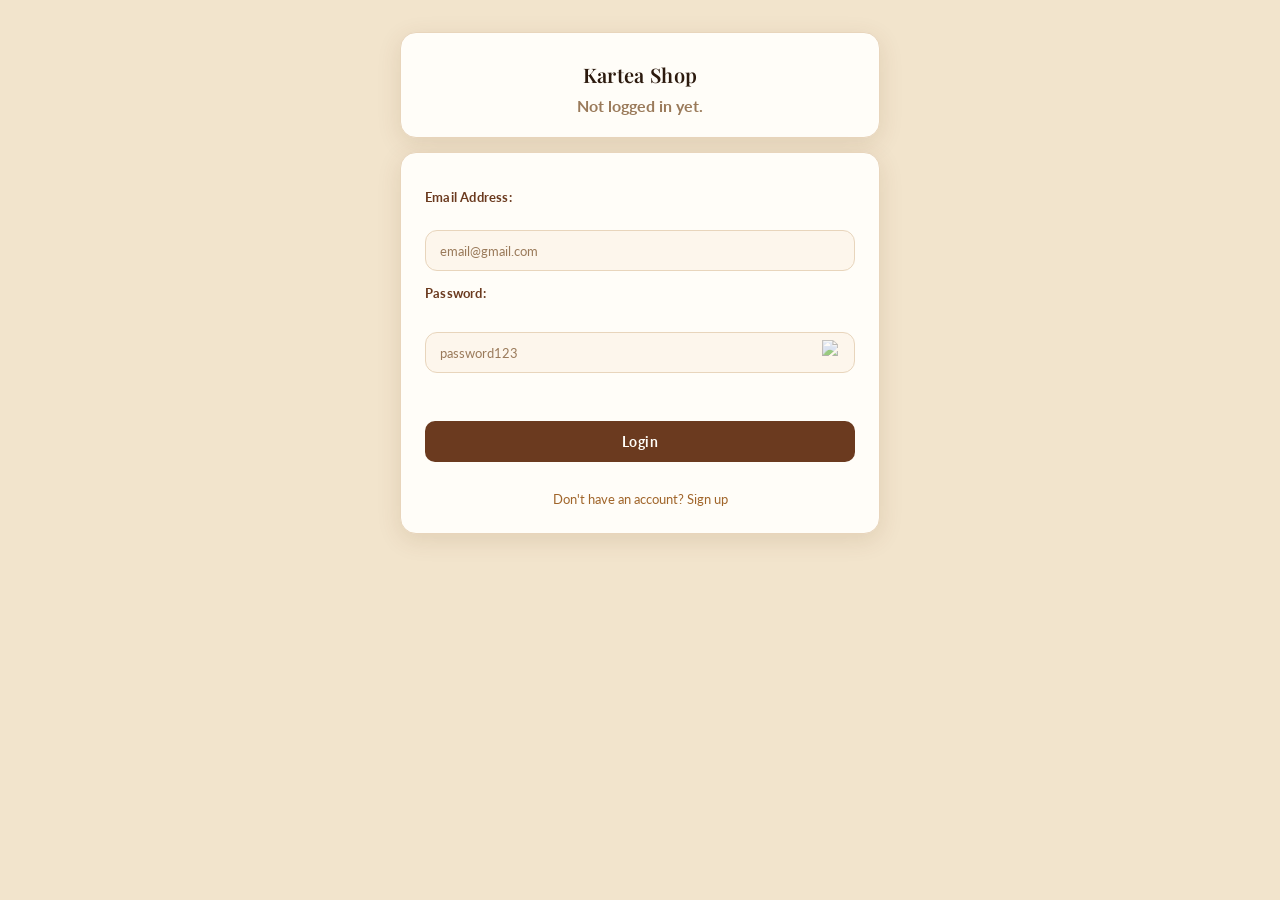
==== commit 6d3db609: "Add files via upload" ====
--- a/kartea.html
+++ b/kartea.html
@@ -3,7 +3,11 @@
 <head>
     <meta charset="UTF-8">
     <meta name="viewport" content="width=device-width, initial-scale=1.0">
-    <title>SearchHub - Kartea</title>
+    <meta name="theme-color" content="#F2E4CC">
+    <title>Kartea - Shop & Admin</title>
+
+    <!-- Google Fonts -->
+    <link href="https://fonts.googleapis.com/css2?family=Playfair+Display:wght@500;600;700&family=Lato:wght@400;700&display=swap" rel="stylesheet">
 
     <!-- CSS -->
     <link rel="stylesheet" href="kartea.css">
@@ -14,9 +18,122 @@
 
 <body>
 
-<!-- Header -->
+<!-- ================================ -->
+<!-- LOGIN PAGE                       -->
+<!-- ================================ -->
+<div id="login-page" class="page-section" style="display: none;">
+    <div class="login-page">
+        <div class="login-container">
+            <div class="login-box">
+                <h3>Kartea Shop</h3>
+                <p id="role-status" style="font-weight: bold; margin-top: 0.5rem;"></p>
+            </div>
+            <div class="form-container">
+                <form id="loginform" onsubmit="login(event)">
+                    <label for="email">Email Address:</label><br>
+                    <input type="email" name="email" id="email" placeholder="email@gmail.com" required><br>
+                    <div class="form-group">
+                        <label for="password">Password:</label><br>
+                        <div class="password-wrap">
+                            <input type="password" name="password" id="password" placeholder="password123" autocomplete="off" required>
+                            <img src="eye-close-1.png" alt="Show Password" class="toggle-eye"
+                                onclick="togglePassword('password', this)"
+                                tabindex="0"
+                                onkeypress="if(event.key==='Enter'){togglePassword('password', this)}">
+                        </div>
+                    </div>
+                    <div id="error-message" class="error-message"></div>
+                    <input type="submit" value="Login" class="button"><br>
+                    <a href="#" onclick="switchPage('signup-page'); return false;" class="signup-link">Don't have an account? Sign up</a>
+                </form>
+            </div>
+        </div>
+    </div>
+</div>
+
+<!-- ================================ -->
+<!-- SIGNUP PAGE                      -->
+<!-- ================================ -->
+<div id="signup-page" class="page-section" style="display: none;">
+    <div class="login-page">
+        <div class="login-container">
+            <div class="login-box">
+                <h3>Create an Account</h3>
+            </div>
+            <div class="form-container">
+                <form id="signupForm" onsubmit="register(event)">
+                    <label for="signup-email">Email Address:</label><br>
+                    <input type="email" name="signup-email" id="signup-email" placeholder="email@gmail.com" required><br>
+                    <label for="signup-password">Password:</label><br>
+                    <div class="password-wrap">
+                        <input type="password" name="signup-password" id="signup-password" placeholder="Enter password" autocomplete="off" required>
+                        <img src="eye-close-1.png" alt="Show password" class="toggle-eye"
+                            onclick="togglePassword('signup-password', this)"
+                            tabindex="0"
+                            onkeypress="if(event.key==='Enter'){togglePassword('signup-password', this)}">
+                    </div>
+                    <label for="signup-confirm">Confirm Password:</label><br>
+                    <div class="password-wrap">
+                        <input type="password" name="signup-confirm" id="signup-confirm" placeholder="Confirm password" autocomplete="off" required>
+                        <img src="eye-close-1.png" alt="Show password" class="toggle-eye"
+                            onclick="togglePassword('signup-confirm', this)"
+                            tabindex="0"
+                            onkeypress="if(event.key==='Enter'){togglePassword('signup-confirm', this)}">
+                    </div>
+                    <input type="submit" value="Sign Up" class="button"><br>
+                    <a href="#" onclick="switchPage('login-page'); return false;" class="signup-link">Already have an account? Log in</a>
+                </form>
+            </div>
+        </div>
+    </div>
+</div>
+
+<!-- ================================ -->
+<!-- ADMIN PAGE                       -->
+<!-- ================================ -->
+<div id="admin-page" class="page-section" style="display: none;">
+    <div class="login-page">
+        <div class="login-container">
+            <div class="login-box">
+                <h3>Welcome Admin!</h3>
+                <p id="role-status-admin" style="font-weight: bold; margin-top: 0.5rem;"></p>
+            </div>
+            <div class="form-container">
+                <button onclick="logout()" class="button" style="margin-top: 0;">← Back to Login</button>
+                <hr style="margin: 20px 0; border: 1px solid #E8D5BC;">
+                
+                <h2 style="font-family: 'Playfair Display', serif; margin-top: 20px; margin-bottom: 15px;">Create another admin</h2>
+                <form id="createAdminForm" onsubmit="createAdminAccount(event)">
+                    <label for="new-admin-email">Email:</label><br>
+                    <input type="email" id="new-admin-email" placeholder="newadmin@gmail.com" required><br>
+                    <label for="new-admin-password">Password:</label><br>
+                    <input type="password" id="new-admin-password" placeholder="Password" required><br>
+                    <button type="submit" class="button">Create Admin</button>
+                </form>
+                <div id="admin-message" style="margin-top: 10px; text-align: center; font-weight: bold;"></div>
+
+                <hr style="margin: 20px 0; border: 1px solid #E8D5BC;">
+
+                <h2 style="font-family: 'Playfair Display', serif; margin-top: 20px; margin-bottom: 15px;">Registered Users</h2>
+                <div id="users-list" style="background: #FDF6EC; padding: 15px; border-radius: 8px; margin-bottom: 15px; max-height: 300px; overflow-y: auto;">
+                    <p style="text-align: center; color: #9A7A5A;">No users registered yet</p>
+                </div>
+
+                <button onclick="logout()" class="button" style="background-color: #B83232;">Logout</button>
+            </div>
+        </div>
+    </div>
+</div>
+
+<!-- ================================ -->
+<!-- SHOP PAGE                        -->
+<!-- ================================ -->
+<div id="shop-page" class="page-section" style="display: none;">
+
+<!-- HEADER -->
 <header class="header">
     <div class="header-container">
+
         <div class="logo-section">
             <a href="#" class="logo">
                 <i class="fas fa-mug-hot"></i>
@@ -26,7 +143,7 @@
 
         <div class="search-section">
             <form class="search-bar" action="#" method="GET">
-                <input 
+                <input
                     type="text"
                     name="query"
                     class="search-input"
@@ -37,12 +154,17 @@
                     <i class="fas fa-search"></i>
                 </button>
             </form>
-            <!-- cart indicator -->
+
+            <!-- Cart Indicator -->
             <div class="cart-indicator" aria-label="Cart">
                 <i class="fas fa-shopping-cart"></i>
                 <span id="cart-count">0</span>
             </div>
-            <!-- hidden cart details box -->
+
+            <!-- Logout Button -->
+            <button onclick="logout()" style="background: #B83232; color: white; border: none; padding: 8px 18px; border-radius: 999px; cursor: pointer; font-weight: 700; font-size: 14px;">Logout</button>
+
+            <!-- Cart Box / Drawer -->
             <div id="cart-box" class="cart-box" aria-hidden="true">
                 <div class="cart-header">
                     <span>Your Cart</span>
@@ -50,871 +172,300 @@
                 </div>
                 <div class="cart-items"></div>
                 <div class="cart-footer">
-                    <div class="cart-total">Total: ₱<span id="cart-total">0</span></div>
-                    <button id="checkout-btn" class="btn-checkout">Pay</button>
-                </div>
-            </div>
-        </div>
+                    <div class="cart-subtotal-row">
+                        <span>Subtotal</span>
+                        <span>₱<span id="cart-subtotal">0</span></span>
+                    </div>
+                    <div class="cart-subtotal-row">
+                        <span>Tax (12%)</span>
+                        <span>₱<span id="cart-tax">0</span></span>
+                    </div>
+                    <div class="cart-total">
+                        <span>Total</span>
+                        <span>₱<span id="cart-total">0</span></span>
+                    </div>
+                    <button id="checkout-btn" class="btn-checkout">Pay Now</button>
+                </div>
+            </div>
+        </div>
+
     </div>
 </header>
 
-<!-- Sidebar -->
-<button class="toggle-btn" aria-label="Toggle sidebar" aria-expanded="false">
-    <span class="icon"></span>
-</button>
+<!-- ================================ -->
+<!-- LAYOUT WRAPPER                   -->
+<!-- ================================ -->
 <div class="container">
+
+    <!-- Sidebar -->
     <nav class="sidebar" id="sidebar">
-        <h3 class="sidebar-logo">MENU</h3>
-        <ul class="nav-list">
-            <li><a href="#">COFFEE</a></li>
-            <li><a href="#">TEA</a></li>
-            <li><a href="#">MILK</a></li>
-            <li><a href="#">JUICE</a></li>
-            <li><a href="#">WATER</a></li>
-        </ul>
     </nav>
 
-    <!-- Main Content -->
+    <!-- ================================ -->
+    <!-- MAIN CONTENT                     -->
+    <!-- ================================ -->
     <main class="content" id="content">
         <div class="items-container">
 
-            <!-- Best Sellers Section -->
-            <section class="category best-sellers">
-                <h1>Best Sellers</h1>
-                <div class="items-grid">
-                    <div class="item-frame">
-                        <img src="coffee.jpg" alt="Coffee" class="item-image">
-                        <h3 class="item-title">Coffee</h3>
-                        <div class="item-rating">⭐⭐⭐⭐⭐</div>
-                        <div class="item-price">₱120</div>
-                        <button class="btn-add-cart">Add to Cart</button>
-                    </div>
-                    <div class="item-frame">
-                        <img src="juice.jpg" alt="Juice" class="item-image">
-                        <h3 class="item-title">Juice</h3>
-                        <div class="item-rating">⭐⭐⭐⭐⭐</div>
-                        <div class="item-price">₱85</div>
-                        <button class="btn-add-cart">Add to Cart</button>
-                    </div>
-                    <div class="item-frame">
-                        <img src="MILK.jpg" alt="Milk" class="item-image">
-                        <h3 class="item-title">Milk</h3>
-                        <div class="item-rating">⭐⭐⭐⭐</div>
-                        <div class="item-price">₱55</div>
-                        <button class="btn-add-cart">Add to Cart</button>
-                    </div>
-                    <div class="item-frame">
-                        <img src="TEA.jpg" alt="Tea" class="item-image">
-                        <h3 class="item-title">Tea</h3>
-                        <div class="item-rating">⭐⭐⭐⭐⭐</div>
-                        <div class="item-price">₱95</div>
-                        <button class="btn-add-cart">Add to Cart</button>
-                    </div>
-                    <div class="item-frame">
-                        <img src="icetea.jpg" alt="Ice Tea" class="item-image">
-                        <h3 class="item-title">Ice Tea</h3>
-                        <div class="item-rating">⭐⭐⭐⭐⭐</div>
-                        <div class="item-price">₱80</div>
-                        <button class="btn-add-cart">Add to Cart</button>
-                    </div>
-                    <div class="item-frame">
-                        <img src="hottea.jpg" alt="Hot Tea" class="item-image">
-                        <h3 class="item-title">Hot Tea</h3>
-                        <div class="item-rating">⭐⭐⭐⭐⭐</div>
-                        <div class="item-price">₱90</div>
-                        <button class="btn-add-cart">Add to Cart</button>
-                    </div>
-                    <div class="item-frame">
-                        <img src="milktea.jpg" alt="Milk Tea" class="item-image">
-                        <h3 class="item-title">Milk Tea</h3>
-                        <div class="item-rating">⭐⭐⭐⭐⭐</div>
-                        <div class="item-price">₱100</div>
-                        <button class="btn-add-cart">Add to Cart</button>
-                    </div>
-                    <div class="item-frame">
-                        <img src="frappe.jpg" alt="Frappe" class="item-image">
-                        <h3 class="item-title">Frappe</h3>
-                        <div class="item-rating">⭐⭐⭐⭐⭐</div>
-                        <div class="item-price">₱110</div>
-                        <button class="btn-add-cart">Add to Cart</button>
-                    </div>
-                    <div class="item-frame">
-                        <img src="coffee.jpg" alt="Coffee" class="item-image">
-                        <h3 class="item-title">Coffee</h3>
-                        <div class="item-rating">⭐⭐⭐⭐⭐</div>
-                        <div class="item-price">₱120</div>
-                        <button class="btn-add-cart">Add to Cart</button>
-                    </div>
-                    <div class="item-frame">
-                        <img src="juice.jpg" alt="Juice" class="item-image">
-                        <h3 class="item-title">Juice</h3>
-                        <div class="item-rating">⭐⭐⭐⭐⭐</div>
-                        <div class="item-price">₱85</div>
-                        <button class="btn-add-cart">Add to Cart</button>
-                    </div>
-                    <div class="item-frame">
-                        <img src="MILK.jpg" alt="Milk" class="item-image">
-                        <h3 class="item-title">Milk</h3>
-                        <div class="item-rating">⭐⭐⭐⭐</div>
-                        <div class="item-price">₱55</div>
-                        <button class="btn-add-cart">Add to Cart</button>
-                    </div>
-                    <div class="item-frame">
-                        <img src="TEA.jpg" alt="Tea" class="item-image">
-                        <h3 class="item-title">Tea</h3>
-                        <div class="item-rating">⭐⭐⭐⭐⭐</div>
-                        <div class="item-price">₱95</div>
-                        <button class="btn-add-cart">Add to Cart</button>
-                    </div>
-                    <div class="item-frame">
-                        <img src="coffee.jpg" alt="Coffee" class="item-image">
-                        <h3 class="item-title">Coffee</h3>
-                        <div class="item-rating">⭐⭐⭐⭐⭐</div>
-                        <div class="item-price">₱120</div>
-                        <button class="btn-add-cart">Add to Cart</button>
-                    </div>
-                    <div class="item-frame">
-                        <img src="juice.jpg" alt="Juice" class="item-image">
-                        <h3 class="item-title">Juice</h3>
-                        <div class="item-rating">⭐⭐⭐⭐⭐</div>
-                        <div class="item-price">₱85</div>
-                        <button class="btn-add-cart">Add to Cart</button>
-                    </div>
-                    <div class="item-frame">
-                        <img src="MILK.jpg" alt="Milk" class="item-image">
-                        <h3 class="item-title">Milk</h3>
-                        <div class="item-rating">⭐⭐⭐⭐</div>
-                        <div class="item-price">₱55</div>
-                        <button class="btn-add-cart">Add to Cart</button>
-                    </div>
-                    <div class="item-frame">
-                        <img src="TEA.jpg" alt="Tea" class="item-image">
-                        <h3 class="item-title">Tea</h3>
-                        <div class="item-rating">⭐⭐⭐⭐⭐</div>
-                        <div class="item-price">₱95</div>
-                        <button class="btn-add-cart">Add to Cart</button>
-                    </div>
-                    <div class="item-frame">
-                        <img src="icetea.jpg" alt="Ice Tea" class="item-image">
-                        <h3 class="item-title">Ice Tea</h3>
-                        <div class="item-rating">⭐⭐⭐⭐⭐</div>
-                        <div class="item-price">₱80</div>
-                        <button class="btn-add-cart">Add to Cart</button>
-                    </div>
-                    <div class="item-frame">
-                        <img src="hottea.jpg" alt="Hot Tea" class="item-image">
-                        <h3 class="item-title">Hot Tea</h3>
-                        <div class="item-rating">⭐⭐⭐⭐⭐</div>
-                        <div class="item-price">₱90</div>
-                        <button class="btn-add-cart">Add to Cart</button>
-                    </div>
-                    <div class="item-frame">
-                        <img src="milktea.jpg" alt="Milk Tea" class="item-image">
-                        <h3 class="item-title">Milk Tea</h3>
-                        <div class="item-rating">⭐⭐⭐⭐⭐</div>
-                        <div class="item-price">₱100</div>
-                        <button class="btn-add-cart">Add to Cart</button>
-                    </div>
-                    <div class="item-frame">
-                        <img src="frappe.jpg" alt="Frappe" class="item-image">
-                        <h3 class="item-title">Frappe</h3>
-                        <div class="item-rating">⭐⭐⭐⭐⭐</div>
-                        <div class="item-price">₱110</div>
-                        <button class="btn-add-cart">Add to Cart</button>
-                    </div>
-                </div>
-            </section>
-
-            <!-- Coffee Section -->
+            <!-- Category Filter Tabs -->
+            <div class="category-tabs">
+                <button class="category-tab active" data-filter="all">All</button>
+                <button class="category-tab" data-filter="coffee">Coffee</button>
+                <button class="category-tab" data-filter="icetea">Ice Tea</button>
+                <button class="category-tab" data-filter="hottea">Hot Tea</button>
+                <button class="category-tab" data-filter="milktea">Milk Tea</button>
+                <button class="category-tab" data-filter="frappe">Frappe</button>
+            </div>
+
+
+
+            <!-- ================================ -->
+            <!-- COFFEE SECTION                   -->
+            <!-- ================================ -->
             <section class="category coffee">
                 <h2>Coffee</h2>
                 <div class="items-grid">
-                    <div class="item-frame">
-                        <img src="coffee1.jpg" alt="Coffee 1" class="item-image">
-                        <h3 class="item-title">Coffee 1</h3>
-                        <div class="item-rating">⭐⭐⭐⭐⭐</div>
-                        <div class="item-price">₱120</div>
-                        <button class="btn-add-cart">Add to Cart</button>
-                    </div>
-                    <div class="item-frame">
-                        <img src="coffee2.jpg" alt="Coffee 2" class="item-image">
-                        <h3 class="item-title">Coffee 2</h3>
-                        <div class="item-rating">⭐⭐⭐⭐⭐</div>
-                        <div class="item-price">₱121</div>
-                        <button class="btn-add-cart">Add to Cart</button>
-                    </div>
-                    <div class="item-frame">
-                        <img src="coffee3.jpg" alt="Coffee 3" class="item-image">
-                        <h3 class="item-title">Coffee 3</h3>
-                        <div class="item-rating">⭐⭐⭐⭐⭐</div>
-                        <div class="item-price">₱122</div>
-                        <button class="btn-add-cart">Add to Cart</button>
-                    </div>
-                    <div class="item-frame">
-                        <img src="coffee4.jpg" alt="Coffee 4" class="item-image">
-                        <h3 class="item-title">Coffee 4</h3>
-                        <div class="item-rating">⭐⭐⭐⭐⭐</div>
-                        <div class="item-price">₱123</div>
-                        <button class="btn-add-cart">Add to Cart</button>
-                    </div>
-                    <div class="item-frame">
-                        <img src="coffee5.jpg" alt="Coffee 5" class="item-image">
-                        <h3 class="item-title">Coffee 5</h3>
-                        <div class="item-rating">⭐⭐⭐⭐⭐</div>
-                        <div class="item-price">₱124</div>
-                        <button class="btn-add-cart">Add to Cart</button>
-                    </div>
-                    <div class="item-frame">
-                        <img src="coffee6.jpg" alt="Coffee 6" class="item-image">
-                        <h3 class="item-title">Coffee 6</h3>
-                        <div class="item-rating">⭐⭐⭐⭐⭐</div>
-                        <div class="item-price">₱125</div>
-                        <button class="btn-add-cart">Add to Cart</button>
-                    </div>
-                    <div class="item-frame">
-                        <img src="coffee7.jpg" alt="Coffee 7" class="item-image">
-                        <h3 class="item-title">Coffee 7</h3>
-                        <div class="item-rating">⭐⭐⭐⭐⭐</div>
-                        <div class="item-price">₱126</div>
-                        <button class="btn-add-cart">Add to Cart</button>
-                    </div>
-                    <div class="item-frame">
-                        <img src="coffee8.jpg" alt="Coffee 8" class="item-image">
-                        <h3 class="item-title">Coffee 8</h3>
-                        <div class="item-rating">⭐⭐⭐⭐⭐</div>
-                        <div class="item-price">₱127</div>
-                        <button class="btn-add-cart">Add to Cart</button>
-                    </div>
-                    <div class="item-frame">
-                        <img src="coffee9.jpg" alt="Coffee 9" class="item-image">
-                        <h3 class="item-title">Coffee 9</h3>
-                        <div class="item-rating">⭐⭐⭐⭐⭐</div>
-                        <div class="item-price">₱128</div>
-                        <button class="btn-add-cart">Add to Cart</button>
-                    </div>
-                    <div class="item-frame">
-                        <img src="coffee10.jpg" alt="Coffee 10" class="item-image">
-                        <h3 class="item-title">Coffee 10</h3>
-                        <div class="item-rating">⭐⭐⭐⭐⭐</div>
-                        <div class="item-price">₱129</div>
-                        <button class="btn-add-cart">Add to Cart</button>
-                    </div>
-                    <div class="item-frame">
-                        <img src="coffee11.jpg" alt="Coffee 11" class="item-image">
-                        <h3 class="item-title">Coffee 11</h3>
-                        <div class="item-rating">⭐⭐⭐⭐⭐</div>
-                        <div class="item-price">₱130</div>
-                        <button class="btn-add-cart">Add to Cart</button>
-                    </div>
-                    <div class="item-frame">
-                        <img src="coffee12.jpg" alt="Coffee 12" class="item-image">
-                        <h3 class="item-title">Coffee 12</h3>
-                        <div class="item-rating">⭐⭐⭐⭐⭐</div>
-                        <div class="item-price">₱131</div>
-                        <button class="btn-add-cart">Add to Cart</button>
-                    </div>
-                    <div class="item-frame">
-                        <img src="coffee13.jpg" alt="Coffee 13" class="item-image">
-                        <h3 class="item-title">Coffee 13</h3>
-                        <div class="item-rating">⭐⭐⭐⭐⭐</div>
-                        <div class="item-price">₱132</div>
-                        <button class="btn-add-cart">Add to Cart</button>
-                    </div>
-                    <div class="item-frame">
-                        <img src="coffee14.jpg" alt="Coffee 14" class="item-image">
-                        <h3 class="item-title">Coffee 14</h3>
-                        <div class="item-rating">⭐⭐⭐⭐⭐</div>
-                        <div class="item-price">₱133</div>
-                        <button class="btn-add-cart">Add to Cart</button>
-                    </div>
-                    <div class="item-frame">
-                        <img src="coffee15.jpg" alt="Coffee 15" class="item-image">
-                        <h3 class="item-title">Coffee 15</h3>
-                        <div class="item-rating">⭐⭐⭐⭐⭐</div>
-                        <div class="item-price">₱134</div>
-                        <button class="btn-add-cart">Add to Cart</button>
-                    </div>
-                    <div class="item-frame">
-                        <img src="coffee16.jpg" alt="Coffee 16" class="item-image">
-                        <h3 class="item-title">Coffee 16</h3>
-                        <div class="item-rating">⭐⭐⭐⭐⭐</div>
-                        <div class="item-price">₱135</div>
-                        <button class="btn-add-cart">Add to Cart</button>
-                    </div>
-                    <div class="item-frame">
-                        <img src="coffee17.jpg" alt="Coffee 17" class="item-image">
-                        <h3 class="item-title">Coffee 17</h3>
-                        <div class="item-rating">⭐⭐⭐⭐⭐</div>
-                        <div class="item-price">₱136</div>
-                        <button class="btn-add-cart">Add to Cart</button>
-                    </div>
-                    <div class="item-frame">
-                        <img src="coffee18.jpg" alt="Coffee 18" class="item-image">
-                        <h3 class="item-title">Coffee 18</h3>
-                        <div class="item-rating">⭐⭐⭐⭐⭐</div>
-                        <div class="item-price">₱137</div>
-                        <button class="btn-add-cart">Add to Cart</button>
-                    </div>
-                    <div class="item-frame">
-                        <img src="coffee19.jpg" alt="Coffee 19" class="item-image">
-                        <h3 class="item-title">Coffee 19</h3>
-                        <div class="item-rating">⭐⭐⭐⭐⭐</div>
-                        <div class="item-price">₱138</div>
-                        <button class="btn-add-cart">Add to Cart</button>
-                    </div>
-                    <div class="item-frame">
-                        <img src="coffee20.jpg" alt="Coffee 20" class="item-image">
-                        <h3 class="item-title">Coffee 20</h3>
-                        <div class="item-rating">⭐⭐⭐⭐⭐</div>
-                        <div class="item-price">₱139</div>
-                        <button class="btn-add-cart">Add to Cart</button>
-                    </div>
+
+                    <div class="item-frame"><div class="item-img-wrap"><img src="coffee1.jpg" alt="Midnight Roast" class="item-image"></div><div class="item-body"><h3 class="item-title">Midnight Roast</h3><div class="item-rating">⭐⭐⭐⭐⭐</div><div class="item-price-row"><span class="item-price">₱120</span><span class="item-tag hot">Hot</span></div><button class="btn-add-cart">Add to Cart</button></div></div>
+
+                    <div class="item-frame"><div class="item-img-wrap"><img src="coffee2.jpg" alt="Velvet Espresso" class="item-image"></div><div class="item-body"><h3 class="item-title">Velvet Espresso</h3><div class="item-rating">⭐⭐⭐⭐⭐</div><div class="item-price-row"><span class="item-price">₱120</span><span class="item-tag hot">Hot</span></div><button class="btn-add-cart">Add to Cart</button></div></div>
+
+                    <div class="item-frame"><div class="item-img-wrap"><img src="coffee3.jpg" alt="Golden Bean Latte" class="item-image"></div><div class="item-body"><h3 class="item-title">Golden Bean Latte</h3><div class="item-rating">⭐⭐⭐⭐⭐</div><div class="item-price-row"><span class="item-price">₱125</span><span class="item-tag hot">Hot</span></div><button class="btn-add-cart">Add to Cart</button></div></div>
+
+                    <div class="item-frame"><div class="item-img-wrap"><img src="coffee4.jpg" alt="Caramel Moon Brew" class="item-image"></div><div class="item-body"><h3 class="item-title">Caramel Moon Brew</h3><div class="item-rating">⭐⭐⭐⭐⭐</div><div class="item-price-row"><span class="item-price">₱125</span><span class="item-tag hot">Hot</span></div><button class="btn-add-cart">Add to Cart</button></div></div>
+
+                    <div class="item-frame"><div class="item-img-wrap"><img src="coffee5.jpg" alt="Dark Forest Coffee" class="item-image"></div><div class="item-body"><h3 class="item-title">Dark Forest Coffee</h3><div class="item-rating">⭐⭐⭐⭐⭐</div><div class="item-price-row"><span class="item-price">₱120</span><span class="item-tag hot">Hot</span></div><button class="btn-add-cart">Add to Cart</button></div></div>
+
+                    <div class="item-frame"><div class="item-img-wrap"><img src="coffee6.jpg" alt="Sunrise Americano" class="item-image"></div><div class="item-body"><h3 class="item-title">Sunrise Americano</h3><div class="item-rating">⭐⭐⭐⭐⭐</div><div class="item-price-row"><span class="item-price">₱120</span><span class="item-tag hot">Hot</span></div><button class="btn-add-cart">Add to Cart</button></div></div>
+
+                    <div class="item-frame"><div class="item-img-wrap"><img src="coffee7.jpg" alt="Mocha Dream Brew" class="item-image"></div><div class="item-body"><h3 class="item-title">Mocha Dream Brew</h3><div class="item-rating">⭐⭐⭐⭐⭐</div><div class="item-price-row"><span class="item-price">₱130</span><span class="item-tag hot">Hot</span></div><button class="btn-add-cart">Add to Cart</button></div></div>
+
+                    <div class="item-frame"><div class="item-img-wrap"><img src="coffee8.jpg" alt="Cocoa Bean Bliss" class="item-image"></div><div class="item-body"><h3 class="item-title">Cocoa Bean Bliss</h3><div class="item-rating">⭐⭐⭐⭐⭐</div><div class="item-price-row"><span class="item-price">₱130</span><span class="item-tag hot">Hot</span></div><button class="btn-add-cart">Add to Cart</button></div></div>
+
+                    <div class="item-frame"><div class="item-img-wrap"><img src="coffee9.jpg" alt="Maple Cream Coffee" class="item-image"></div><div class="item-body"><h3 class="item-title">Maple Cream Coffee</h3><div class="item-rating">⭐⭐⭐⭐⭐</div><div class="item-price-row"><span class="item-price">₱128</span><span class="item-tag hot">Hot</span></div><button class="btn-add-cart">Add to Cart</button></div></div>
+
+                    <div class="item-frame"><div class="item-img-wrap"><img src="coffee10.jpg" alt="Hazelnut Velvet Coffee" class="item-image"></div><div class="item-body"><h3 class="item-title">Hazelnut Velvet Coffee</h3><div class="item-rating">⭐⭐⭐⭐⭐</div><div class="item-price-row"><span class="item-price">₱128</span><span class="item-tag hot">Hot</span></div><button class="btn-add-cart">Add to Cart</button></div></div>
+
+                    <div class="item-frame"><div class="item-img-wrap"><img src="coffee11.jpg" alt="Brown Sugar Roast" class="item-image"></div><div class="item-body"><h3 class="item-title">Brown Sugar Roast</h3><div class="item-rating">⭐⭐⭐⭐⭐</div><div class="item-price-row"><span class="item-price">₱125</span><span class="item-tag hot">Hot</span></div><button class="btn-add-cart">Add to Cart</button></div></div>
+
+                    <div class="item-frame"><div class="item-img-wrap"><img src="coffee12.jpg" alt="Crimson Bean Brew" class="item-image"></div><div class="item-body"><h3 class="item-title">Crimson Bean Brew</h3><div class="item-rating">⭐⭐⭐⭐⭐</div><div class="item-price-row"><span class="item-price">₱125</span><span class="item-tag hot">Hot</span></div><button class="btn-add-cart">Add to Cart</button></div></div>
+
+                    <div class="item-frame"><div class="item-img-wrap"><img src="coffee13.jpg" alt="Classic Café Latte" class="item-image"></div><div class="item-body"><h3 class="item-title">Classic Café Latte</h3><div class="item-rating">⭐⭐⭐⭐⭐</div><div class="item-price-row"><span class="item-price">₱125</span><span class="item-tag hot">Hot</span></div><button class="btn-add-cart">Add to Cart</button></div></div>
+
+                    <div class="item-frame"><div class="item-img-wrap"><img src="coffee14.jpg" alt="Frosted Caramel Coffee" class="item-image"></div><div class="item-body"><h3 class="item-title">Frosted Caramel Coffee</h3><div class="item-rating">⭐⭐⭐⭐⭐</div><div class="item-price-row"><span class="item-price">₱130</span><span class="item-tag hot">Hot</span></div><button class="btn-add-cart">Add to Cart</button></div></div>
+
+                    <div class="item-frame"><div class="item-img-wrap"><img src="coffee15.jpg" alt="Wild Mountain Brew" class="item-image"></div><div class="item-body"><h3 class="item-title">Wild Mountain Brew</h3><div class="item-rating">⭐⭐⭐⭐⭐</div><div class="item-price-row"><span class="item-price">₱120</span><span class="item-tag hot">Hot</span></div><button class="btn-add-cart">Add to Cart</button></div></div>
+
+                    <div class="item-frame"><div class="item-img-wrap"><img src="coffee16.jpg" alt="Sweet Cream Coffee" class="item-image"></div><div class="item-body"><h3 class="item-title">Sweet Cream Coffee</h3><div class="item-rating">⭐⭐⭐⭐⭐</div><div class="item-price-row"><span class="item-price">₱128</span><span class="item-tag hot">Hot</span></div><button class="btn-add-cart">Add to Cart</button></div></div>
+
+                    <div class="item-frame"><div class="item-img-wrap"><img src="coffee17.jpg" alt="Urban Night Roast" class="item-image"></div><div class="item-body"><h3 class="item-title">Urban Night Roast</h3><div class="item-rating">⭐⭐⭐⭐⭐</div><div class="item-price-row"><span class="item-price">₱120</span><span class="item-tag hot">Hot</span></div><button class="btn-add-cart">Add to Cart</button></div></div>
+
+                    <div class="item-frame"><div class="item-img-wrap"><img src="coffee18.jpg" alt="Amber Bean Coffee" class="item-image"></div><div class="item-body"><h3 class="item-title">Amber Bean Coffee</h3><div class="item-rating">⭐⭐⭐⭐⭐</div><div class="item-price-row"><span class="item-price">₱120</span><span class="item-tag hot">Hot</span></div><button class="btn-add-cart">Add to Cart</button></div></div>
+
+                    <div class="item-frame"><div class="item-img-wrap"><img src="coffee19.jpg" alt="Silky Mocha Latte" class="item-image"></div><div class="item-body"><h3 class="item-title">Silky Mocha Latte</h3><div class="item-rating">⭐⭐⭐⭐⭐</div><div class="item-price-row"><span class="item-price">₱130</span><span class="item-tag hot">Hot</span></div><button class="btn-add-cart">Add to Cart</button></div></div>
+
+                    <div class="item-frame"><div class="item-img-wrap"><img src="coffee20.jpg" alt="Golden Sunrise Brew" class="item-image"></div><div class="item-body"><h3 class="item-title">Golden Sunrise Brew</h3><div class="item-rating">⭐⭐⭐⭐⭐</div><div class="item-price-row"><span class="item-price">₱125</span><span class="item-tag hot">Hot</span></div><button class="btn-add-cart">Add to Cart</button></div></div>
+
                 </div>
             </section>
 
-            <!-- Ice Tea Section -->
+            <!-- ================================ -->
+            <!-- ICE TEA SECTION                  -->
+            <!-- ================================ -->
             <section class="category icetea">
                 <h2>Ice Tea</h2>
                 <div class="items-grid">
-                    <div class="item-frame">
-                        <img src="icetea1.jpg" alt="Ice Tea 1" class="item-image">
-                        <h3 class="item-title">Ice Tea 1</h3>
-                        <div class="item-rating">⭐⭐⭐⭐⭐</div>
-                        <div class="item-price">₱80</div>
-                        <button class="btn-add-cart">Add to Cart</button>
-                    </div>
-                    <div class="item-frame">
-                        <img src="icetea2.jpg" alt="Ice Tea 2" class="item-image">
-                        <h3 class="item-title">Ice Tea 2</h3>
-                        <div class="item-rating">⭐⭐⭐⭐⭐</div>
-                        <div class="item-price">₱81</div>
-                        <button class="btn-add-cart">Add to Cart</button>
-                    </div>
-                    <div class="item-frame">
-                        <img src="icetea3.jpg" alt="Ice Tea 3" class="item-image">
-                        <h3 class="item-title">Ice Tea 3</h3>
-                        <div class="item-rating">⭐⭐⭐⭐⭐</div>
-                        <div class="item-price">₱82</div>
-                        <button class="btn-add-cart">Add to Cart</button>
-                    </div>
-                    <div class="item-frame">
-                        <img src="icetea4.jpg" alt="Ice Tea 4" class="item-image">
-                        <h3 class="item-title">Ice Tea 4</h3>
-                        <div class="item-rating">⭐⭐⭐⭐⭐</div>
-                        <div class="item-price">₱83</div>
-                        <button class="btn-add-cart">Add to Cart</button>
-                    </div>
-                    <div class="item-frame">
-                        <img src="icetea5.jpg" alt="Ice Tea 5" class="item-image">
-                        <h3 class="item-title">Ice Tea 5</h3>
-                        <div class="item-rating">⭐⭐⭐⭐⭐</div>
-                        <div class="item-price">₱84</div>
-                        <button class="btn-add-cart">Add to Cart</button>
-                    </div>
-                    <div class="item-frame">
-                        <img src="icetea6.jpg" alt="Ice Tea 6" class="item-image">
-                        <h3 class="item-title">Ice Tea 6</h3>
-                        <div class="item-rating">⭐⭐⭐⭐⭐</div>
-                        <div class="item-price">₱85</div>
-                        <button class="btn-add-cart">Add to Cart</button>
-                    </div>
-                    <div class="item-frame">
-                        <img src="icetea7.jpg" alt="Ice Tea 7" class="item-image">
-                        <h3 class="item-title">Ice Tea 7</h3>
-                        <div class="item-rating">⭐⭐⭐⭐⭐</div>
-                        <div class="item-price">₱86</div>
-                        <button class="btn-add-cart">Add to Cart</button>
-                    </div>
-                    <div class="item-frame">
-                        <img src="icetea8.jpg" alt="Ice Tea 8" class="item-image">
-                        <h3 class="item-title">Ice Tea 8</h3>
-                        <div class="item-rating">⭐⭐⭐⭐⭐</div>
-                        <div class="item-price">₱87</div>
-                        <button class="btn-add-cart">Add to Cart</button>
-                    </div>
-                    <div class="item-frame">
-                        <img src="icetea9.jpg" alt="Ice Tea 9" class="item-image">
-                        <h3 class="item-title">Ice Tea 9</h3>
-                        <div class="item-rating">⭐⭐⭐⭐⭐</div>
-                        <div class="item-price">₱88</div>
-                        <button class="btn-add-cart">Add to Cart</button>
-                    </div>
-                    <div class="item-frame">
-                        <img src="icetea10.jpg" alt="Ice Tea 10" class="item-image">
-                        <h3 class="item-title">Ice Tea 10</h3>
-                        <div class="item-rating">⭐⭐⭐⭐⭐</div>
-                        <div class="item-price">₱89</div>
-                        <button class="btn-add-cart">Add to Cart</button>
-                    </div>
-                    <div class="item-frame">
-                        <img src="icetea11.jpg" alt="Ice Tea 11" class="item-image">
-                        <h3 class="item-title">Ice Tea 11</h3>
-                        <div class="item-rating">⭐⭐⭐⭐⭐</div>
-                        <div class="item-price">₱90</div>
-                        <button class="btn-add-cart">Add to Cart</button>
-                    </div>
-                    <div class="item-frame">
-                        <img src="icetea12.jpg" alt="Ice Tea 12" class="item-image">
-                        <h3 class="item-title">Ice Tea 12</h3>
-                        <div class="item-rating">⭐⭐⭐⭐⭐</div>
-                        <div class="item-price">₱91</div>
-                        <button class="btn-add-cart">Add to Cart</button>
-                    </div>
-                    <div class="item-frame">
-                        <img src="icetea13.jpg" alt="Ice Tea 13" class="item-image">
-                        <h3 class="item-title">Ice Tea 13</h3>
-                        <div class="item-rating">⭐⭐⭐⭐⭐</div>
-                        <div class="item-price">₱92</div>
-                        <button class="btn-add-cart">Add to Cart</button>
-                    </div>
-                    <div class="item-frame">
-                        <img src="icetea14.jpg" alt="Ice Tea 14" class="item-image">
-                        <h3 class="item-title">Ice Tea 14</h3>
-                        <div class="item-rating">⭐⭐⭐⭐⭐</div>
-                        <div class="item-price">₱93</div>
-                        <button class="btn-add-cart">Add to Cart</button>
-                    </div>
-                    <div class="item-frame">
-                        <img src="icetea15.jpg" alt="Ice Tea 15" class="item-image">
-                        <h3 class="item-title">Ice Tea 15</h3>
-                        <div class="item-rating">⭐⭐⭐⭐⭐</div>
-                        <div class="item-price">₱94</div>
-                        <button class="btn-add-cart">Add to Cart</button>
-                    </div>
-                    <div class="item-frame">
-                        <img src="icetea16.jpg" alt="Ice Tea 16" class="item-image">
-                        <h3 class="item-title">Ice Tea 16</h3>
-                        <div class="item-rating">⭐⭐⭐⭐⭐</div>
-                        <div class="item-price">₱95</div>
-                        <button class="btn-add-cart">Add to Cart</button>
-                    </div>
-                    <div class="item-frame">
-                        <img src="icetea17.jpg" alt="Ice Tea 17" class="item-image">
-                        <h3 class="item-title">Ice Tea 17</h3>
-                        <div class="item-rating">⭐⭐⭐⭐⭐</div>
-                        <div class="item-price">₱96</div>
-                        <button class="btn-add-cart">Add to Cart</button>
-                    </div>
-                    <div class="item-frame">
-                        <img src="icetea18.jpg" alt="Ice Tea 18" class="item-image">
-                        <h3 class="item-title">Ice Tea 18</h3>
-                        <div class="item-rating">⭐⭐⭐⭐⭐</div>
-                        <div class="item-price">₱97</div>
-                        <button class="btn-add-cart">Add to Cart</button>
-                    </div>
-                    <div class="item-frame">
-                        <img src="icetea19.jpg" alt="Ice Tea 19" class="item-image">
-                        <h3 class="item-title">Ice Tea 19</h3>
-                        <div class="item-rating">⭐⭐⭐⭐⭐</div>
-                        <div class="item-price">₱98</div>
-                        <button class="btn-add-cart">Add to Cart</button>
-                    </div>
-                    <div class="item-frame">
-                        <img src="icetea20.jpg" alt="Ice Tea 20" class="item-image">
-                        <h3 class="item-title">Ice Tea 20</h3>
-                        <div class="item-rating">⭐⭐⭐⭐⭐</div>
-                        <div class="item-price">₱99</div>
-                        <button class="btn-add-cart">Add to Cart</button>
-                    </div>
+
+                    <div class="item-frame"><div class="item-img-wrap"><img src="icetea1.jpg" alt="Arctic Lemon Tea" class="item-image"></div><div class="item-body"><h3 class="item-title">Arctic Lemon Tea</h3><div class="item-rating">⭐⭐⭐⭐⭐</div><div class="item-price-row"><span class="item-price">₱85</span><span class="item-tag cold">Cold</span></div><button class="btn-add-cart">Add to Cart</button></div></div>
+
+                    <div class="item-frame"><div class="item-img-wrap"><img src="icetea2.jpg" alt="Frosted Peach Tea" class="item-image"></div><div class="item-body"><h3 class="item-title">Frosted Peach Tea</h3><div class="item-rating">⭐⭐⭐⭐⭐</div><div class="item-price-row"><span class="item-price">₱85</span><span class="item-tag cold">Cold</span></div><button class="btn-add-cart">Add to Cart</button></div></div>
+
+                    <div class="item-frame"><div class="item-img-wrap"><img src="icetea3.jpg" alt="Glacier Citrus Tea" class="item-image"></div><div class="item-body"><h3 class="item-title">Glacier Citrus Tea</h3><div class="item-rating">⭐⭐⭐⭐⭐</div><div class="item-price-row"><span class="item-price">₱85</span><span class="item-tag cold">Cold</span></div><button class="btn-add-cart">Add to Cart</button></div></div>
+
+                    <div class="item-frame"><div class="item-img-wrap"><img src="icetea4.jpg" alt="Icy Berry Splash" class="item-image"></div><div class="item-body"><h3 class="item-title">Icy Berry Splash</h3><div class="item-rating">⭐⭐⭐⭐⭐</div><div class="item-price-row"><span class="item-price">₱85</span><span class="item-tag cold">Cold</span></div><button class="btn-add-cart">Add to Cart</button></div></div>
+
+                    <div class="item-frame"><div class="item-img-wrap"><img src="icetea5.jpg" alt="Polar Honey Tea" class="item-image"></div><div class="item-body"><h3 class="item-title">Polar Honey Tea</h3><div class="item-rating">⭐⭐⭐⭐⭐</div><div class="item-price-row"><span class="item-price">₱85</span><span class="item-tag cold">Cold</span></div><button class="btn-add-cart">Add to Cart</button></div></div>
+
+                    <div class="item-frame"><div class="item-img-wrap"><img src="icetea6.jpg" alt="Crystal Mint Tea" class="item-image"></div><div class="item-body"><h3 class="item-title">Crystal Mint Tea</h3><div class="item-rating">⭐⭐⭐⭐⭐</div><div class="item-price-row"><span class="item-price">₱85</span><span class="item-tag cold">Cold</span></div><button class="btn-add-cart">Add to Cart</button></div></div>
+
+                    <div class="item-frame"><div class="item-img-wrap"><img src="icetea7.jpg" alt="Frozen Lychee Tea" class="item-image"></div><div class="item-body"><h3 class="item-title">Frozen Lychee Tea</h3><div class="item-rating">⭐⭐⭐⭐⭐</div><div class="item-price-row"><span class="item-price">₱90</span><span class="item-tag cold">Cold</span></div><button class="btn-add-cart">Add to Cart</button></div></div>
+
+                    <div class="item-frame"><div class="item-img-wrap"><img src="icetea8.jpg" alt="Blueberry Chill Tea" class="item-image"></div><div class="item-body"><h3 class="item-title">Blueberry Chill Tea</h3><div class="item-rating">⭐⭐⭐⭐⭐</div><div class="item-price-row"><span class="item-price">₱90</span><span class="item-tag cold">Cold</span></div><button class="btn-add-cart">Add to Cart</button></div></div>
+
+                    <div class="item-frame"><div class="item-img-wrap"><img src="icetea9.jpg" alt="Citrus Breeze Tea" class="item-image"></div><div class="item-body"><h3 class="item-title">Citrus Breeze Tea</h3><div class="item-rating">⭐⭐⭐⭐⭐</div><div class="item-price-row"><span class="item-price">₱85</span><span class="item-tag cold">Cold</span></div><button class="btn-add-cart">Add to Cart</button></div></div>
+
+                    <div class="item-frame"><div class="item-img-wrap"><img src="icetea10.jpg" alt="Mango Ice Tea" class="item-image"></div><div class="item-body"><h3 class="item-title">Mango Ice Tea</h3><div class="item-rating">⭐⭐⭐⭐⭐</div><div class="item-price-row"><span class="item-price">₱90</span><span class="item-tag cold">Cold</span></div><button class="btn-add-cart">Add to Cart</button></div></div>
+
+                    <div class="item-frame"><div class="item-img-wrap"><img src="icetea11.jpg" alt="Honey Lemon Chill" class="item-image"></div><div class="item-body"><h3 class="item-title">Honey Lemon Chill</h3><div class="item-rating">⭐⭐⭐⭐⭐</div><div class="item-price-row"><span class="item-price">₱85</span><span class="item-tag cold">Cold</span></div><button class="btn-add-cart">Add to Cart</button></div></div>
+
+                    <div class="item-frame"><div class="item-img-wrap"><img src="icetea12.jpg" alt="Minty Arctic Tea" class="item-image"></div><div class="item-body"><h3 class="item-title">Minty Arctic Tea</h3><div class="item-rating">⭐⭐⭐⭐⭐</div><div class="item-price-row"><span class="item-price">₱85</span><span class="item-tag cold">Cold</span></div><button class="btn-add-cart">Add to Cart</button></div></div>
+
+                    <div class="item-frame"><div class="item-img-wrap"><img src="icetea13.jpg" alt="Raspberry Frost Tea" class="item-image"></div><div class="item-body"><h3 class="item-title">Raspberry Frost Tea</h3><div class="item-rating">⭐⭐⭐⭐⭐</div><div class="item-price-row"><span class="item-price">₱90</span><span class="item-tag cold">Cold</span></div><button class="btn-add-cart">Add to Cart</button></div></div>
+
+                    <div class="item-frame"><div class="item-img-wrap"><img src="icetea14.jpg" alt="Tropical Ice Tea" class="item-image"></div><div class="item-body"><h3 class="item-title">Tropical Ice Tea</h3><div class="item-rating">⭐⭐⭐⭐⭐</div><div class="item-price-row"><span class="item-price">₱90</span><span class="item-tag cold">Cold</span></div><button class="btn-add-cart">Add to Cart</button></div></div>
+
+                    <div class="item-frame"><div class="item-img-wrap"><img src="icetea15.jpg" alt="Sunset Peach Tea" class="item-image"></div><div class="item-body"><h3 class="item-title">Sunset Peach Tea</h3><div class="item-rating">⭐⭐⭐⭐⭐</div><div class="item-price-row"><span class="item-price">₱85</span><span class="item-tag cold">Cold</span></div><button class="btn-add-cart">Add to Cart</button></div></div>
+
+                    <div class="item-frame"><div class="item-img-wrap"><img src="icetea16.jpg" alt="Cool Garden Tea" class="item-image"></div><div class="item-body"><h3 class="item-title">Cool Garden Tea</h3><div class="item-rating">⭐⭐⭐⭐⭐</div><div class="item-price-row"><span class="item-price">₱85</span><span class="item-tag cold">Cold</span></div><button class="btn-add-cart">Add to Cart</button></div></div>
+
+                    <div class="item-frame"><div class="item-img-wrap"><img src="icetea17.jpg" alt="Golden Ice Tea" class="item-image"></div><div class="item-body"><h3 class="item-title">Golden Ice Tea</h3><div class="item-rating">⭐⭐⭐⭐⭐</div><div class="item-price-row"><span class="item-price">₱85</span><span class="item-tag cold">Cold</span></div><button class="btn-add-cart">Add to Cart</button></div></div>
+
+                    <div class="item-frame"><div class="item-img-wrap"><img src="icetea18.jpg" alt="Sweet Lime Tea" class="item-image"></div><div class="item-body"><h3 class="item-title">Sweet Lime Tea</h3><div class="item-rating">⭐⭐⭐⭐⭐</div><div class="item-price-row"><span class="item-price">₱85</span><span class="item-tag cold">Cold</span></div><button class="btn-add-cart">Add to Cart</button></div></div>
+
+                    <div class="item-frame"><div class="item-img-wrap"><img src="icetea19.jpg" alt="Berry Citrus Chill" class="item-image"></div><div class="item-body"><h3 class="item-title">Berry Citrus Chill</h3><div class="item-rating">⭐⭐⭐⭐⭐</div><div class="item-price-row"><span class="item-price">₱90</span><span class="item-tag cold">Cold</span></div><button class="btn-add-cart">Add to Cart</button></div></div>
+
+                    <div class="item-frame"><div class="item-img-wrap"><img src="icetea20.jpg" alt="Island Ice Tea" class="item-image"></div><div class="item-body"><h3 class="item-title">Island Ice Tea</h3><div class="item-rating">⭐⭐⭐⭐⭐</div><div class="item-price-row"><span class="item-price">₱90</span><span class="item-tag cold">Cold</span></div><button class="btn-add-cart">Add to Cart</button></div></div>
+
                 </div>
             </section>
 
-            <!-- Hot Tea Section -->
+            <!-- ================================ -->
+            <!-- HOT TEA SECTION                  -->
+            <!-- ================================ -->
             <section class="category hottea">
                 <h2>Hot Tea</h2>
                 <div class="items-grid">
-                    <div class="item-frame">
-                        <img src="hottea1.jpg" alt="Hot Tea 1" class="item-image">
-                        <h3 class="item-title">Hot Tea 1</h3>
-                        <div class="item-rating">⭐⭐⭐⭐⭐</div>
-                        <div class="item-price">₱90</div>
-                        <button class="btn-add-cart">Add to Cart</button>
-                    </div>
-                    <div class="item-frame">
-                        <img src="hottea2.jpg" alt="Hot Tea 2" class="item-image">
-                        <h3 class="item-title">Hot Tea 2</h3>
-                        <div class="item-rating">⭐⭐⭐⭐⭐</div>
-                        <div class="item-price">₱90</div>
-                        <button class="btn-add-cart">Add to Cart</button>
-                    </div>
-                    <div class="item-frame">
-                        <img src="hottea3.jpg" alt="Hot Tea 3" class="item-image">
-                        <h3 class="item-title">Hot Tea 3</h3>
-                        <div class="item-rating">⭐⭐⭐⭐⭐</div>
-                        <div class="item-price">₱90</div>
-                        <button class="btn-add-cart">Add to Cart</button>
-                    </div>
-                    <div class="item-frame">
-                        <img src="hottea4.jpg" alt="Hot Tea 4" class="item-image">
-                        <h3 class="item-title">Hot Tea 4</h3>
-                        <div class="item-rating">⭐⭐⭐⭐⭐</div>
-                        <div class="item-price">₱90</div>
-                        <button class="btn-add-cart">Add to Cart</button>
-                    </div>
-                    <div class="item-frame">
-                        <img src="hottea5.jpg" alt="Hot Tea 5" class="item-image">
-                        <h3 class="item-title">Hot Tea 5</h3>
-                        <div class="item-rating">⭐⭐⭐⭐⭐</div>
-                        <div class="item-price">₱90</div>
-                        <button class="btn-add-cart">Add to Cart</button>
-                    </div>
-                    <div class="item-frame">
-                        <img src="hottea6.jpg" alt="Hot Tea 6" class="item-image">
-                        <h3 class="item-title">Hot Tea 6</h3>
-                        <div class="item-rating">⭐⭐⭐⭐⭐</div>
-                        <div class="item-price">₱90</div>
-                        <button class="btn-add-cart">Add to Cart</button>
-                    </div>
-                    <div class="item-frame">
-                        <img src="hottea7.jpg" alt="Hot Tea 7" class="item-image">
-                        <h3 class="item-title">Hot Tea 7</h3>
-                        <div class="item-rating">⭐⭐⭐⭐⭐</div>
-                        <div class="item-price">₱90</div>
-                        <button class="btn-add-cart">Add to Cart</button>
-                    </div>
-                    <div class="item-frame">
-                        <img src="hottea8.jpg" alt="Hot Tea 8" class="item-image">
-                        <h3 class="item-title">Hot Tea 8</h3>
-                        <div class="item-rating">⭐⭐⭐⭐⭐</div>
-                        <div class="item-price">₱90</div>
-                        <button class="btn-add-cart">Add to Cart</button>
-                    </div>
-                    <div class="item-frame">
-                        <img src="hottea9.jpg" alt="Hot Tea 9" class="item-image">
-                        <h3 class="item-title">Hot Tea 9</h3>
-                        <div class="item-rating">⭐⭐⭐⭐⭐</div>
-                        <div class="item-price">₱90</div>
-                        <button class="btn-add-cart">Add to Cart</button>
-                    </div>
-                    <div class="item-frame">
-                        <img src="hottea10.jpg" alt="Hot Tea 10" class="item-image">
-                        <h3 class="item-title">Hot Tea 10</h3>
-                        <div class="item-rating">⭐⭐⭐⭐⭐</div>
-                        <div class="item-price">₱90</div>
-                        <button class="btn-add-cart">Add to Cart</button>
-                    </div>
-                    <div class="item-frame">
-                        <img src="hottea11.jpg" alt="Hot Tea 11" class="item-image">
-                        <h3 class="item-title">Hot Tea 11</h3>
-                        <div class="item-rating">⭐⭐⭐⭐⭐</div>
-                        <div class="item-price">₱90</div>
-                        <button class="btn-add-cart">Add to Cart</button>
-                    </div>
-                    <div class="item-frame">
-                        <img src="hottea12.jpg" alt="Hot Tea 12" class="item-image">
-                        <h3 class="item-title">Hot Tea 12</h3>
-                        <div class="item-rating">⭐⭐⭐⭐⭐</div>
-                        <div class="item-price">₱90</div>
-                        <button class="btn-add-cart">Add to Cart</button>
-                    </div>
-                    <div class="item-frame">
-                        <img src="hottea13.jpg" alt="Hot Tea 13" class="item-image">
-                        <h3 class="item-title">Hot Tea 13</h3>
-                        <div class="item-rating">⭐⭐⭐⭐⭐</div>
-                        <div class="item-price">₱90</div>
-                        <button class="btn-add-cart">Add to Cart</button>
-                    </div>
-                    <div class="item-frame">
-                        <img src="hottea14.jpg" alt="Hot Tea 14" class="item-image">
-                        <h3 class="item-title">Hot Tea 14</h3>
-                        <div class="item-rating">⭐⭐⭐⭐⭐</div>
-                        <div class="item-price">₱90</div>
-                        <button class="btn-add-cart">Add to Cart</button>
-                    </div>
-                    <div class="item-frame">
-                        <img src="hottea15.jpg" alt="Hot Tea 15" class="item-image">
-                        <h3 class="item-title">Hot Tea 15</h3>
-                        <div class="item-rating">⭐⭐⭐⭐⭐</div>
-                        <div class="item-price">₱90</div>
-                        <button class="btn-add-cart">Add to Cart</button>
-                    </div>
+
+                    <div class="item-frame"><div class="item-img-wrap"><img src="hottea1.jpg" alt="Royal Jasmine Tea" class="item-image"></div><div class="item-body"><h3 class="item-title">Royal Jasmine Tea</h3><div class="item-rating">⭐⭐⭐⭐⭐</div><div class="item-price-row"><span class="item-price">₱95</span><span class="item-tag hot">Hot</span></div><button class="btn-add-cart">Add to Cart</button></div></div>
+
+                    <div class="item-frame"><div class="item-img-wrap"><img src="hottea2.jpg" alt="Mountain Green Tea" class="item-image"></div><div class="item-body"><h3 class="item-title">Mountain Green Tea</h3><div class="item-rating">⭐⭐⭐⭐⭐</div><div class="item-price-row"><span class="item-price">₱95</span><span class="item-tag hot">Hot</span></div><button class="btn-add-cart">Add to Cart</button></div></div>
+
+                    <div class="item-frame"><div class="item-img-wrap"><img src="hottea3.jpg" alt="Golden Honey Tea" class="item-image"></div><div class="item-body"><h3 class="item-title">Golden Honey Tea</h3><div class="item-rating">⭐⭐⭐⭐⭐</div><div class="item-price-row"><span class="item-price">₱95</span><span class="item-tag hot">Hot</span></div><button class="btn-add-cart">Add to Cart</button></div></div>
+
+                    <div class="item-frame"><div class="item-img-wrap"><img src="hottea4.jpg" alt="Calm Chamomile Brew" class="item-image"></div><div class="item-body"><h3 class="item-title">Calm Chamomile Brew</h3><div class="item-rating">⭐⭐⭐⭐⭐</div><div class="item-price-row"><span class="item-price">₱95</span><span class="item-tag hot">Hot</span></div><button class="btn-add-cart">Add to Cart</button></div></div>
+
+                    <div class="item-frame"><div class="item-img-wrap"><img src="hottea5.jpg" alt="Imperial Earl Grey" class="item-image"></div><div class="item-body"><h3 class="item-title">Imperial Earl Grey</h3><div class="item-rating">⭐⭐⭐⭐⭐</div><div class="item-price-row"><span class="item-price">₱95</span><span class="item-tag hot">Hot</span></div><button class="btn-add-cart">Add to Cart</button></div></div>
+
+                    <div class="item-frame"><div class="item-img-wrap"><img src="hottea6.jpg" alt="Sunrise Herbal Tea" class="item-image"></div><div class="item-body"><h3 class="item-title">Sunrise Herbal Tea</h3><div class="item-rating">⭐⭐⭐⭐⭐</div><div class="item-price-row"><span class="item-price">₱95</span><span class="item-tag hot">Hot</span></div><button class="btn-add-cart">Add to Cart</button></div></div>
+
+                    <div class="item-frame"><div class="item-img-wrap"><img src="hottea7.jpg" alt="Lavender Dream Tea" class="item-image"></div><div class="item-body"><h3 class="item-title">Lavender Dream Tea</h3><div class="item-rating">⭐⭐⭐⭐⭐</div><div class="item-price-row"><span class="item-price">₱95</span><span class="item-tag hot">Hot</span></div><button class="btn-add-cart">Add to Cart</button></div></div>
+
+                    <div class="item-frame"><div class="item-img-wrap"><img src="hottea8.jpg" alt="Pure Leaf Green Tea" class="item-image"></div><div class="item-body"><h3 class="item-title">Pure Leaf Green Tea</h3><div class="item-rating">⭐⭐⭐⭐⭐</div><div class="item-price-row"><span class="item-price">₱95</span><span class="item-tag hot">Hot</span></div><button class="btn-add-cart">Add to Cart</button></div></div>
+
+                    <div class="item-frame"><div class="item-img-wrap"><img src="hottea9.jpg" alt="Classic Black Tea" class="item-image"></div><div class="item-body"><h3 class="item-title">Classic Black Tea</h3><div class="item-rating">⭐⭐⭐⭐⭐</div><div class="item-price-row"><span class="item-price">₱95</span><span class="item-tag hot">Hot</span></div><button class="btn-add-cart">Add to Cart</button></div></div>
+
+                    <div class="item-frame"><div class="item-img-wrap"><img src="hottea10.jpg" alt="Warm Citrus Tea" class="item-image"></div><div class="item-body"><h3 class="item-title">Warm Citrus Tea</h3><div class="item-rating">⭐⭐⭐⭐⭐</div><div class="item-price-row"><span class="item-price">₱95</span><span class="item-tag hot">Hot</span></div><button class="btn-add-cart">Add to Cart</button></div></div>
+
+                    <div class="item-frame"><div class="item-img-wrap"><img src="hottea11.jpg" alt="Honey Blossom Tea" class="item-image"></div><div class="item-body"><h3 class="item-title">Honey Blossom Tea</h3><div class="item-rating">⭐⭐⭐⭐⭐</div><div class="item-price-row"><span class="item-price">₱95</span><span class="item-tag hot">Hot</span></div><button class="btn-add-cart">Add to Cart</button></div></div>
+
+                    <div class="item-frame"><div class="item-img-wrap"><img src="hottea12.jpg" alt="Golden Ginger Tea" class="item-image"></div><div class="item-body"><h3 class="item-title">Golden Ginger Tea</h3><div class="item-rating">⭐⭐⭐⭐⭐</div><div class="item-price-row"><span class="item-price">₱95</span><span class="item-tag hot">Hot</span></div><button class="btn-add-cart">Add to Cart</button></div></div>
+
+                    <div class="item-frame"><div class="item-img-wrap"><img src="hottea13.jpg" alt="Mint Garden Tea" class="item-image"></div><div class="item-body"><h3 class="item-title">Mint Garden Tea</h3><div class="item-rating">⭐⭐⭐⭐⭐</div><div class="item-price-row"><span class="item-price">₱95</span><span class="item-tag hot">Hot</span></div><button class="btn-add-cart">Add to Cart</button></div></div>
+
+                    <div class="item-frame"><div class="item-img-wrap"><img src="hottea14.jpg" alt="Rose Petal Tea" class="item-image"></div><div class="item-body"><h3 class="item-title">Rose Petal Tea</h3><div class="item-rating">⭐⭐⭐⭐⭐</div><div class="item-price-row"><span class="item-price">₱95</span><span class="item-tag hot">Hot</span></div><button class="btn-add-cart">Add to Cart</button></div></div>
+
+                    <div class="item-frame"><div class="item-img-wrap"><img src="hottea15.jpg" alt="Forest Herbal Tea" class="item-image"></div><div class="item-body"><h3 class="item-title">Forest Herbal Tea</h3><div class="item-rating">⭐⭐⭐⭐⭐</div><div class="item-price-row"><span class="item-price">₱95</span><span class="item-tag hot">Hot</span></div><button class="btn-add-cart">Add to Cart</button></div></div>
+
+                    <div class="item-frame"><div class="item-img-wrap"><img src="hottea16.jpg" alt="Vanilla Spice Tea" class="item-image"></div><div class="item-body"><h3 class="item-title">Vanilla Spice Tea</h3><div class="item-rating">⭐⭐⭐⭐⭐</div><div class="item-price-row"><span class="item-price">₱95</span><span class="item-tag hot">Hot</span></div><button class="btn-add-cart">Add to Cart</button></div></div>
+
+                    <div class="item-frame"><div class="item-img-wrap"><img src="hottea17.jpg" alt="Autumn Leaf Tea" class="item-image"></div><div class="item-body"><h3 class="item-title">Autumn Leaf Tea</h3><div class="item-rating">⭐⭐⭐⭐⭐</div><div class="item-price-row"><span class="item-price">₱95</span><span class="item-tag hot">Hot</span></div><button class="btn-add-cart">Add to Cart</button></div></div>
+
+                    <div class="item-frame"><div class="item-img-wrap"><img src="hottea18.jpg" alt="Sunlight Lemon Tea" class="item-image"></div><div class="item-body"><h3 class="item-title">Sunlight Lemon Tea</h3><div class="item-rating">⭐⭐⭐⭐⭐</div><div class="item-price-row"><span class="item-price">₱95</span><span class="item-tag hot">Hot</span></div><button class="btn-add-cart">Add to Cart</button></div></div>
+
+                    <div class="item-frame"><div class="item-img-wrap"><img src="hottea19.jpg" alt="Serenity Tea Brew" class="item-image"></div><div class="item-body"><h3 class="item-title">Serenity Tea Brew</h3><div class="item-rating">⭐⭐⭐⭐⭐</div><div class="item-price-row"><span class="item-price">₱95</span><span class="item-tag hot">Hot</span></div><button class="btn-add-cart">Add to Cart</button></div></div>
+
+                    <div class="item-frame"><div class="item-img-wrap"><img src="hottea20.jpg" alt="Royal Garden Tea" class="item-image"></div><div class="item-body"><h3 class="item-title">Royal Garden Tea</h3><div class="item-rating">⭐⭐⭐⭐⭐</div><div class="item-price-row"><span class="item-price">₱95</span><span class="item-tag hot">Hot</span></div><button class="btn-add-cart">Add to Cart</button></div></div>
+
                 </div>
             </section>
 
-            <!-- Milk Tea Section -->
+            <!-- ================================ -->
+            <!-- MILK TEA SECTION                 -->
+            <!-- ================================ -->
             <section class="category milktea">
                 <h2>Milk Tea</h2>
                 <div class="items-grid">
-                    <div class="item-frame">
-                        <img src="milktea1.jpg" alt="Milk Tea 1" class="item-image">
-                        <h3 class="item-title">Milk Tea 1</h3>
-                        <div class="item-rating">⭐⭐⭐⭐⭐</div>
-                        <div class="item-price">₱100</div>
-                        <button class="btn-add-cart">Add to Cart</button>
-                    </div>
-                    <div class="item-frame">
-                        <img src="milktea2.jpg" alt="Milk Tea 2" class="item-image">
-                        <h3 class="item-title">Milk Tea 2</h3>
-                        <div class="item-rating">⭐⭐⭐⭐⭐</div>
-                        <div class="item-price">₱100</div>
-                        <button class="btn-add-cart">Add to Cart</button>
-                    </div>
-                    <div class="item-frame">
-                        <img src="milktea3.jpg" alt="Milk Tea 3" class="item-image">
-                        <h3 class="item-title">Milk Tea 3</h3>
-                        <div class="item-rating">⭐⭐⭐⭐⭐</div>
-                        <div class="item-price">₱100</div>
-                        <button class="btn-add-cart">Add to Cart</button>
-                    </div>
-                    <div class="item-frame">
-                        <img src="milktea4.jpg" alt="Milk Tea 4" class="item-image">
-                        <h3 class="item-title">Milk Tea 4</h3>
-                        <div class="item-rating">⭐⭐⭐⭐⭐</div>
-                        <div class="item-price">₱100</div>
-                        <button class="btn-add-cart">Add to Cart</button>
-                    </div>
-                    <div class="item-frame">
-                        <img src="milktea5.jpg" alt="Milk Tea 5" class="item-image">
-                        <h3 class="item-title">Milk Tea 5</h3>
-                        <div class="item-rating">⭐⭐⭐⭐⭐</div>
-                        <div class="item-price">₱100</div>
-                        <button class="btn-add-cart">Add to Cart</button>
-                    </div>
-                    <div class="item-frame">
-                        <img src="milktea6.jpg" alt="Milk Tea 6" class="item-image">
-                        <h3 class="item-title">Milk Tea 6</h3>
-                        <div class="item-rating">⭐⭐⭐⭐⭐</div>
-                        <div class="item-price">₱100</div>
-                        <button class="btn-add-cart">Add to Cart</button>
-                    </div>
-                    <div class="item-frame">
-                        <img src="milktea7.jpg" alt="Milk Tea 7" class="item-image">
-                        <h3 class="item-title">Milk Tea 7</h3>
-                        <div class="item-rating">⭐⭐⭐⭐⭐</div>
-                        <div class="item-price">₱100</div>
-                        <button class="btn-add-cart">Add to Cart</button>
-                    </div>
-                    <div class="item-frame">
-                        <img src="milktea8.jpg" alt="Milk Tea 8" class="item-image">
-                        <h3 class="item-title">Milk Tea 8</h3>
-                        <div class="item-rating">⭐⭐⭐⭐⭐</div>
-                        <div class="item-price">₱100</div>
-                        <button class="btn-add-cart">Add to Cart</button>
-                    </div>
-                    <div class="item-frame">
-                        <img src="milktea9.jpg" alt="Milk Tea 9" class="item-image">
-                        <h3 class="item-title">Milk Tea 9</h3>
-                        <div class="item-rating">⭐⭐⭐⭐⭐</div>
-                        <div class="item-price">₱100</div>
-                        <button class="btn-add-cart">Add to Cart</button>
-                    </div>
-                    <div class="item-frame">
-                        <img src="milktea10.jpg" alt="Milk Tea 10" class="item-image">
-                        <h3 class="item-title">Milk Tea 10</h3>
-                        <div class="item-rating">⭐⭐⭐⭐⭐</div>
-                        <div class="item-price">₱100</div>
-                        <button class="btn-add-cart">Add to Cart</button>
-                    </div>
-                    <div class="item-frame">
-                        <img src="milktea11.jpg" alt="Milk Tea 11" class="item-image">
-                        <h3 class="item-title">Milk Tea 11</h3>
-                        <div class="item-rating">⭐⭐⭐⭐⭐</div>
-                        <div class="item-price">₱100</div>
-                        <button class="btn-add-cart">Add to Cart</button>
-                    </div>
-                    <div class="item-frame">
-                        <img src="milktea12.jpg" alt="Milk Tea 12" class="item-image">
-                        <h3 class="item-title">Milk Tea 12</h3>
-                        <div class="item-rating">⭐⭐⭐⭐⭐</div>
-                        <div class="item-price">₱100</div>
-                        <button class="btn-add-cart">Add to Cart</button>
-                    </div>
-                    <div class="item-frame">
-                        <img src="milktea13.jpg" alt="Milk Tea 13" class="item-image">
-                        <h3 class="item-title">Milk Tea 13</h3>
-                        <div class="item-rating">⭐⭐⭐⭐⭐</div>
-                        <div class="item-price">₱100</div>
-                        <button class="btn-add-cart">Add to Cart</button>
-                    </div>
-                    <div class="item-frame">
-                        <img src="milktea14.jpg" alt="Milk Tea 14" class="item-image">
-                        <h3 class="item-title">Milk Tea 14</h3>
-                        <div class="item-rating">⭐⭐⭐⭐⭐</div>
-                        <div class="item-price">₱100</div>
-                        <button class="btn-add-cart">Add to Cart</button>
-                    </div>
-                    <div class="item-frame">
-                        <img src="milktea15.jpg" alt="Milk Tea 15" class="item-image">
-                        <h3 class="item-title">Milk Tea 15</h3>
-                        <div class="item-rating">⭐⭐⭐⭐⭐</div>
-                        <div class="item-price">₱100</div>
-                        <button class="btn-add-cart">Add to Cart</button>
-                    </div>
-                    <div class="item-frame">
-                        <img src="milktea16.jpg" alt="Milk Tea 16" class="item-image">
-                        <h3 class="item-title">Milk Tea 16</h3>
-                        <div class="item-rating">⭐⭐⭐⭐⭐</div>
-                        <div class="item-price">₱100</div>
-                        <button class="btn-add-cart">Add to Cart</button>
-                    </div>
-                    <div class="item-frame">
-                        <img src="milktea17.jpg" alt="Milk Tea 17" class="item-image">
-                        <h3 class="item-title">Milk Tea 17</h3>
-                        <div class="item-rating">⭐⭐⭐⭐⭐</div>
-                        <div class="item-price">₱100</div>
-                        <button class="btn-add-cart">Add to Cart</button>
-                    </div>
-                    <div class="item-frame">
-                        <img src="milktea18.jpg" alt="Milk Tea 18" class="item-image">
-                        <h3 class="item-title">Milk Tea 18</h3>
-                        <div class="item-rating">⭐⭐⭐⭐⭐</div>
-                        <div class="item-price">₱100</div>
-                        <button class="btn-add-cart">Add to Cart</button>
-                    </div>
-                    <div class="item-frame">
-                        <img src="milktea19.jpg" alt="Milk Tea 19" class="item-image">
-                        <h3 class="item-title">Milk Tea 19</h3>
-                        <div class="item-rating">⭐⭐⭐⭐⭐</div>
-                        <div class="item-price">₱100</div>
-                        <button class="btn-add-cart">Add to Cart</button>
-                    </div>
+
+                    <div class="item-frame"><div class="item-img-wrap"><img src="milktea1.jpg" alt="Brown Sugar Cloud Milk Tea" class="item-image"></div><div class="item-body"><h3 class="item-title">Brown Sugar Cloud Milk Tea</h3><div class="item-rating">⭐⭐⭐⭐⭐</div><div class="item-price-row"><span class="item-price">₱105</span><span class="item-tag cold">Cold</span></div><button class="btn-add-cart">Add to Cart</button></div></div>
+
+                    <div class="item-frame"><div class="item-img-wrap"><img src="milktea2.jpg" alt="Creamy Pearl Milk Tea" class="item-image"></div><div class="item-body"><h3 class="item-title">Creamy Pearl Milk Tea</h3><div class="item-rating">⭐⭐⭐⭐⭐</div><div class="item-price-row"><span class="item-price">₱105</span><span class="item-tag cold">Cold</span></div><button class="btn-add-cart">Add to Cart</button></div></div>
+
+                    <div class="item-frame"><div class="item-img-wrap"><img src="milktea3.jpg" alt="Vanilla Dream Milk Tea" class="item-image"></div><div class="item-body"><h3 class="item-title">Vanilla Dream Milk Tea</h3><div class="item-rating">⭐⭐⭐⭐⭐</div><div class="item-price-row"><span class="item-price">₱105</span><span class="item-tag cold">Cold</span></div><button class="btn-add-cart">Add to Cart</button></div></div>
+
+                    <div class="item-frame"><div class="item-img-wrap"><img src="milktea4.jpg" alt="Caramel Bubble Milk Tea" class="item-image"></div><div class="item-body"><h3 class="item-title">Caramel Bubble Milk Tea</h3><div class="item-rating">⭐⭐⭐⭐⭐</div><div class="item-price-row"><span class="item-price">₱105</span><span class="item-tag cold">Cold</span></div><button class="btn-add-cart">Add to Cart</button></div></div>
+
+                    <div class="item-frame"><div class="item-img-wrap"><img src="milktea5.jpg" alt="Honey Frost Milk Tea" class="item-image"></div><div class="item-body"><h3 class="item-title">Honey Frost Milk Tea</h3><div class="item-rating">⭐⭐⭐⭐⭐</div><div class="item-price-row"><span class="item-price">₱105</span><span class="item-tag cold">Cold</span></div><button class="btn-add-cart">Add to Cart</button></div></div>
+
+                    <div class="item-frame"><div class="item-img-wrap"><img src="milktea6.jpg" alt="Golden Cream Milk Tea" class="item-image"></div><div class="item-body"><h3 class="item-title">Golden Cream Milk Tea</h3><div class="item-rating">⭐⭐⭐⭐⭐</div><div class="item-price-row"><span class="item-price">₱105</span><span class="item-tag cold">Cold</span></div><button class="btn-add-cart">Add to Cart</button></div></div>
+
+                    <div class="item-frame"><div class="item-img-wrap"><img src="milktea7.jpg" alt="Taro Velvet Milk Tea" class="item-image"></div><div class="item-body"><h3 class="item-title">Taro Velvet Milk Tea</h3><div class="item-rating">⭐⭐⭐⭐⭐</div><div class="item-price-row"><span class="item-price">₱110</span><span class="item-tag cold">Cold</span></div><button class="btn-add-cart">Add to Cart</button></div></div>
+
+                    <div class="item-frame"><div class="item-img-wrap"><img src="milktea8.jpg" alt="Matcha Cloud Milk Tea" class="item-image"></div><div class="item-body"><h3 class="item-title">Matcha Cloud Milk Tea</h3><div class="item-rating">⭐⭐⭐⭐⭐</div><div class="item-price-row"><span class="item-price">₱110</span><span class="item-tag cold">Cold</span></div><button class="btn-add-cart">Add to Cart</button></div></div>
+
+                    <div class="item-frame"><div class="item-img-wrap"><img src="milktea9.jpg" alt="Chocolate Pearl Milk Tea" class="item-image"></div><div class="item-body"><h3 class="item-title">Chocolate Pearl Milk Tea</h3><div class="item-rating">⭐⭐⭐⭐⭐</div><div class="item-price-row"><span class="item-price">₱110</span><span class="item-tag cold">Cold</span></div><button class="btn-add-cart">Add to Cart</button></div></div>
+
+                    <div class="item-frame"><div class="item-img-wrap"><img src="milktea10.jpg" alt="Strawberry Cream Milk Tea" class="item-image"></div><div class="item-body"><h3 class="item-title">Strawberry Cream Milk Tea</h3><div class="item-rating">⭐⭐⭐⭐⭐</div><div class="item-price-row"><span class="item-price">₱105</span><span class="item-tag cold">Cold</span></div><button class="btn-add-cart">Add to Cart</button></div></div>
+
+                    <div class="item-frame"><div class="item-img-wrap"><img src="milktea11.jpg" alt="Mango Silk Milk Tea" class="item-image"></div><div class="item-body"><h3 class="item-title">Mango Silk Milk Tea</h3><div class="item-rating">⭐⭐⭐⭐⭐</div><div class="item-price-row"><span class="item-price">₱105</span><span class="item-tag cold">Cold</span></div><button class="btn-add-cart">Add to Cart</button></div></div>
+
+                    <div class="item-frame"><div class="item-img-wrap"><img src="milktea12.jpg" alt="Okinawa Sugar Milk Tea" class="item-image"></div><div class="item-body"><h3 class="item-title">Okinawa Sugar Milk Tea</h3><div class="item-rating">⭐⭐⭐⭐⭐</div><div class="item-price-row"><span class="item-price">₱105</span><span class="item-tag cold">Cold</span></div><button class="btn-add-cart">Add to Cart</button></div></div>
+
+                    <div class="item-frame"><div class="item-img-wrap"><img src="milktea13.jpg" alt="Hazelnut Cream Milk Tea" class="item-image"></div><div class="item-body"><h3 class="item-title">Hazelnut Cream Milk Tea</h3><div class="item-rating">⭐⭐⭐⭐⭐</div><div class="item-price-row"><span class="item-price">₱110</span><span class="item-tag cold">Cold</span></div><button class="btn-add-cart">Add to Cart</button></div></div>
+
+                    <div class="item-frame"><div class="item-img-wrap"><img src="milktea14.jpg" alt="Mocha Bubble Milk Tea" class="item-image"></div><div class="item-body"><h3 class="item-title">Mocha Bubble Milk Tea</h3><div class="item-rating">⭐⭐⭐⭐⭐</div><div class="item-price-row"><span class="item-price">₱110</span><span class="item-tag cold">Cold</span></div><button class="btn-add-cart">Add to Cart</button></div></div>
+
+                    <div class="item-frame"><div class="item-img-wrap"><img src="milktea15.jpg" alt="Wintermelon Milk Tea" class="item-image"></div><div class="item-body"><h3 class="item-title">Wintermelon Milk Tea</h3><div class="item-rating">⭐⭐⭐⭐⭐</div><div class="item-price-row"><span class="item-price">₱105</span><span class="item-tag cold">Cold</span></div><button class="btn-add-cart">Add to Cart</button></div></div>
+
+                    <div class="item-frame"><div class="item-img-wrap"><img src="milktea16.jpg" alt="Caramel Vanilla Milk Tea" class="item-image"></div><div class="item-body"><h3 class="item-title">Caramel Vanilla Milk Tea</h3><div class="item-rating">⭐⭐⭐⭐⭐</div><div class="item-price-row"><span class="item-price">₱105</span><span class="item-tag cold">Cold</span></div><button class="btn-add-cart">Add to Cart</button></div></div>
+
+                    <div class="item-frame"><div class="item-img-wrap"><img src="milktea17.jpg" alt="Cookies & Cream Milk Tea" class="item-image"></div><div class="item-body"><h3 class="item-title">Cookies & Cream Milk Tea</h3><div class="item-rating">⭐⭐⭐⭐⭐</div><div class="item-price-row"><span class="item-price">₱110</span><span class="item-tag cold">Cold</span></div><button class="btn-add-cart">Add to Cart</button></div></div>
+
+                    <div class="item-frame"><div class="item-img-wrap"><img src="milktea18.jpg" alt="Honeydew Milk Tea" class="item-image"></div><div class="item-body"><h3 class="item-title">Honeydew Milk Tea</h3><div class="item-rating">⭐⭐⭐⭐⭐</div><div class="item-price-row"><span class="item-price">₱105</span><span class="item-tag cold">Cold</span></div><button class="btn-add-cart">Add to Cart</button></div></div>
+
+                    <div class="item-frame"><div class="item-img-wrap"><img src="milktea19.jpg" alt="Thai Classic Milk Tea" class="item-image"></div><div class="item-body"><h3 class="item-title">Thai Classic Milk Tea</h3><div class="item-rating">⭐⭐⭐⭐⭐</div><div class="item-price-row"><span class="item-price">₱105</span><span class="item-tag cold">Cold</span></div><button class="btn-add-cart">Add to Cart</button></div></div>
+
+                    <div class="item-frame"><div class="item-img-wrap"><img src="milktea20.jpg" alt="Velvet Pearl Milk Tea" class="item-image"></div><div class="item-body"><h3 class="item-title">Velvet Pearl Milk Tea</h3><div class="item-rating">⭐⭐⭐⭐⭐</div><div class="item-price-row"><span class="item-price">₱110</span><span class="item-tag cold">Cold</span></div><button class="btn-add-cart">Add to Cart</button></div></div>
+
                 </div>
             </section>
 
-            <!-- Frappe Section -->
+            <!-- ================================ -->
+            <!-- FRAPPE SECTION                   -->
+            <!-- ================================ -->
             <section class="category frappe">
                 <h2>Frappe</h2>
                 <div class="items-grid">
-                    <div class="item-frame">
-                        <img src="frappe1.jpg" alt="Frappe 1" class="item-image">
-                        <h3 class="item-title">Frappe 1</h3>
-                        <div class="item-rating">⭐⭐⭐⭐⭐</div>
-                        <div class="item-price">₱110</div>
-                        <button class="btn-add-cart">Add to Cart</button>
-                    </div>
-                    <div class="item-frame">
-                        <img src="frappe2.jpg" alt="Frappe 2" class="item-image">
-                        <h3 class="item-title">Frappe 2</h3>
-                        <div class="item-rating">⭐⭐⭐⭐⭐</div>
-                        <div class="item-price">₱110</div>
-                        <button class="btn-add-cart">Add to Cart</button>
-                    </div>
-                    <div class="item-frame">
-                        <img src="frappe3.jpg" alt="Frappe 3" class="item-image">
-                        <h3 class="item-title">Frappe 3</h3>
-                        <div class="item-rating">⭐⭐⭐⭐⭐</div>
-                        <div class="item-price">₱110</div>
-                        <button class="btn-add-cart">Add to Cart</button>
-                    </div>
-                    <div class="item-frame">
-                        <img src="frappe4.jpg" alt="Frappe 4" class="item-image">
-                        <h3 class="item-title">Frappe 4</h3>
-                        <div class="item-rating">⭐⭐⭐⭐⭐</div>
-                        <div class="item-price">₱110</div>
-                        <button class="btn-add-cart">Add to Cart</button>
-                    </div>
-                    <div class="item-frame">
-                        <img src="frappe5.jpg" alt="Frappe 5" class="item-image">
-                        <h3 class="item-title">Frappe 5</h3>
-                        <div class="item-rating">⭐⭐⭐⭐⭐</div>
-                        <div class="item-price">₱110</div>
-                        <button class="btn-add-cart">Add to Cart</button>
-                    </div>
-                    <div class="item-frame">
-                        <img src="frappe6.jpg" alt="Frappe 6" class="item-image">
-                        <h3 class="item-title">Frappe 6</h3>
-                        <div class="item-rating">⭐⭐⭐⭐⭐</div>
-                        <div class="item-price">₱110</div>
-                        <button class="btn-add-cart">Add to Cart</button>
-                    </div>
-                    <div class="item-frame">
-                        <img src="frappe7.jpg" alt="Frappe 7" class="item-image">
-                        <h3 class="item-title">Frappe 7</h3>
-                        <div class="item-rating">⭐⭐⭐⭐⭐</div>
-                        <div class="item-price">₱110</div>
-                        <button class="btn-add-cart">Add to Cart</button>
-                    </div>
-                    <div class="item-frame">
-                        <img src="frappe8.jpg" alt="Frappe 8" class="item-image">
-                        <h3 class="item-title">Frappe 8</h3>
-                        <div class="item-rating">⭐⭐⭐⭐⭐</div>
-                        <div class="item-price">₱110</div>
-                        <button class="btn-add-cart">Add to Cart</button>
-                    </div>
-                    <div class="item-frame">
-                        <img src="frappe9.jpg" alt="Frappe 9" class="item-image">
-                        <h3 class="item-title">Frappe 9</h3>
-                        <div class="item-rating">⭐⭐⭐⭐⭐</div>
-                        <div class="item-price">₱110</div>
-                        <button class="btn-add-cart">Add to Cart</button>
-                    </div>
-                    <div class="item-frame">
-                        <img src="frappe10.jpg" alt="Frappe 10" class="item-image">
-                        <h3 class="item-title">Frappe 10</h3>
-                        <div class="item-rating">⭐⭐⭐⭐⭐</div>
-                        <div class="item-price">₱110</div>
-                        <button class="btn-add-cart">Add to Cart</button>
-                    </div>
-                    <div class="item-frame">
-                        <img src="frappe11.jpg" alt="Frappe 11" class="item-image">
-                        <h3 class="item-title">Frappe 11</h3>
-                        <div class="item-rating">⭐⭐⭐⭐⭐</div>
-                        <div class="item-price">₱110</div>
-                        <button class="btn-add-cart">Add to Cart</button>
-                    </div>
-                    <div class="item-frame">
-                        <img src="frappe12.jpg" alt="Frappe 12" class="item-image">
-                        <h3 class="item-title">Frappe 12</h3>
-                        <div class="item-rating">⭐⭐⭐⭐⭐</div>
-                        <div class="item-price">₱110</div>
-                        <button class="btn-add-cart">Add to Cart</button>
-                    </div>
-                    <div class="item-frame">
-                        <img src="frappe13.jpg" alt="Frappe 13" class="item-image">
-                        <h3 class="item-title">Frappe 13</h3>
-                        <div class="item-rating">⭐⭐⭐⭐⭐</div>
-                        <div class="item-price">₱110</div>
-                        <button class="btn-add-cart">Add to Cart</button>
-                    </div>
-                    <div class="item-frame">
-                        <img src="frappe14.jpg" alt="Frappe 14" class="item-image">
-                        <h3 class="item-title">Frappe 14</h3>
-                        <div class="item-rating">⭐⭐⭐⭐⭐</div>
-                        <div class="item-price">₱110</div>
-                        <button class="btn-add-cart">Add to Cart</button>
-                    </div>
-                    <div class="item-frame">
-                        <img src="frappe15.jpg" alt="Frappe 15" class="item-image">
-                        <h3 class="item-title">Frappe 15</h3>
-                        <div class="item-rating">⭐⭐⭐⭐⭐</div>
-                        <div class="item-price">₱110</div>
-                        <button class="btn-add-cart">Add to Cart</button>
-                    </div>
-                    <div class="item-frame">
-                        <img src="frappe16.jpg" alt="Frappe 16" class="item-image">
-                        <h3 class="item-title">Frappe 16</h3>
-                        <div class="item-rating">⭐⭐⭐⭐⭐</div>
-                        <div class="item-price">₱110</div>
-                        <button class="btn-add-cart">Add to Cart</button>
-                    </div>
-                    <div class="item-frame">
-                        <img src="frappe17.jpg" alt="Frappe 17" class="item-image">
-                        <h3 class="item-title">Frappe 17</h3>
-                        <div class="item-rating">⭐⭐⭐⭐⭐</div>
-                        <div class="item-price">₱110</div>
-                        <button class="btn-add-cart">Add to Cart</button>
-                    </div>
-                    <div class="item-frame">
-                        <img src="frappe18.jpg" alt="Frappe 18" class="item-image">
-                        <h3 class="item-title">Frappe 18</h3>
-                        <div class="item-rating">⭐⭐⭐⭐⭐</div>
-                        <div class="item-price">₱110</div>
-                        <button class="btn-add-cart">Add to Cart</button>
-                    </div>
-                    <div class="item-frame">
-                        <img src="frappe19.jpg" alt="Frappe 19" class="item-image">
-                        <h3 class="item-title">Frappe 19</h3>
-                        <div class="item-rating">⭐⭐⭐⭐⭐</div>
-                        <div class="item-price">₱110</div>
-                        <button class="btn-add-cart">Add to Cart</button>
-                    </div>
-                    <div class="item-frame">
-                        <img src="frappe20.jpg" alt="Frappe 20" class="item-image">
-                        <h3 class="item-title">Frappe 20</h3>
-                        <div class="item-rating">⭐⭐⭐⭐⭐</div>
-                        <div class="item-price">₱110</div>
-                        <button class="btn-add-cart">Add to Cart</button>
-                    </div>
+
+                    <div class="item-frame"><div class="item-img-wrap"><img src="frappe1.jpg" alt="Chocolate Blizzard Frappe" class="item-image"></div><div class="item-body"><h3 class="item-title">Chocolate Blizzard Frappe</h3><div class="item-rating">⭐⭐⭐⭐⭐</div><div class="item-price-row"><span class="item-price">₱120</span><span class="item-tag cold">Cold</span></div><button class="btn-add-cart">Add to Cart</button></div></div>
+
+                    <div class="item-frame"><div class="item-img-wrap"><img src="frappe2.jpg" alt="Caramel Ice Storm" class="item-image"></div><div class="item-body"><h3 class="item-title">Caramel Ice Storm</h3><div class="item-rating">⭐⭐⭐⭐⭐</div><div class="item-price-row"><span class="item-price">₱120</span><span class="item-tag cold">Cold</span></div><button class="btn-add-cart">Add to Cart</button></div></div>
+
+                    <div class="item-frame"><div class="item-img-wrap"><img src="frappe3.jpg" alt="Mocha Glacier Frappe" class="item-image"></div><div class="item-body"><h3 class="item-title">Mocha Glacier Frappe</h3><div class="item-rating">⭐⭐⭐⭐⭐</div><div class="item-price-row"><span class="item-price">₱120</span><span class="item-tag cold">Cold</span></div><button class="btn-add-cart">Add to Cart</button></div></div>
+
+                    <div class="item-frame"><div class="item-img-wrap"><img src="frappe4.jpg" alt="Vanilla Snow Frappe" class="item-image"></div><div class="item-body"><h3 class="item-title">Vanilla Snow Frappe</h3><div class="item-rating">⭐⭐⭐⭐⭐</div><div class="item-price-row"><span class="item-price">₱120</span><span class="item-tag cold">Cold</span></div><button class="btn-add-cart">Add to Cart</button></div></div>
+
+                    <div class="item-frame"><div class="item-img-wrap"><img src="frappe5.jpg" alt="Oreo Ice Crush" class="item-image"></div><div class="item-body"><h3 class="item-title">Oreo Ice Crush</h3><div class="item-rating">⭐⭐⭐⭐⭐</div><div class="item-price-row"><span class="item-price">₱125</span><span class="item-tag cold">Cold</span></div><button class="btn-add-cart">Add to Cart</button></div></div>
+
+                    <div class="item-frame"><div class="item-img-wrap"><img src="frappe6.jpg" alt="Frosty Coffee Dream" class="item-image"></div><div class="item-body"><h3 class="item-title">Frosty Coffee Dream</h3><div class="item-rating">⭐⭐⭐⭐⭐</div><div class="item-price-row"><span class="item-price">₱120</span><span class="item-tag cold">Cold</span></div><button class="btn-add-cart">Add to Cart</button></div></div>
+
+                    <div class="item-frame"><div class="item-img-wrap"><img src="frappe7.jpg" alt="Cookies Blizzard Frappe" class="item-image"></div><div class="item-body"><h3 class="item-title">Cookies Blizzard Frappe</h3><div class="item-rating">⭐⭐⭐⭐⭐</div><div class="item-price-row"><span class="item-price">₱125</span><span class="item-tag cold">Cold</span></div><button class="btn-add-cart">Add to Cart</button></div></div>
+
+                    <div class="item-frame"><div class="item-img-wrap"><img src="frappe8.jpg" alt="Strawberry Ice Frappe" class="item-image"></div><div class="item-body"><h3 class="item-title">Strawberry Ice Frappe</h3><div class="item-rating">⭐⭐⭐⭐⭐</div><div class="item-price-row"><span class="item-price">₱120</span><span class="item-tag cold">Cold</span></div><button class="btn-add-cart">Add to Cart</button></div></div>
+
+                    <div class="item-frame"><div class="item-img-wrap"><img src="frappe9.jpg" alt="Matcha Snow Frappe" class="item-image"></div><div class="item-body"><h3 class="item-title">Matcha Snow Frappe</h3><div class="item-rating">⭐⭐⭐⭐⭐</div><div class="item-price-row"><span class="item-price">₱125</span><span class="item-tag cold">Cold</span></div><button class="btn-add-cart">Add to Cart</button></div></div>
+
+                    <div class="item-frame"><div class="item-img-wrap"><img src="frappe10.jpg" alt="Caramel Cookie Frappe" class="item-image"></div><div class="item-body"><h3 class="item-title">Caramel Cookie Frappe</h3><div class="item-rating">⭐⭐⭐⭐⭐</div><div class="item-price-row"><span class="item-price">₱120</span><span class="item-tag cold">Cold</span></div><button class="btn-add-cart">Add to Cart</button></div></div>
+
+                    <div class="item-frame"><div class="item-img-wrap"><img src="frappe11.jpg" alt="Chocolate Chip Glacier" class="item-image"></div><div class="item-body"><h3 class="item-title">Chocolate Chip Glacier</h3><div class="item-rating">⭐⭐⭐⭐⭐</div><div class="item-price-row"><span class="item-price">₱125</span><span class="item-tag cold">Cold</span></div><button class="btn-add-cart">Add to Cart</button></div></div>
+
+                    <div class="item-frame"><div class="item-img-wrap"><img src="frappe12.jpg" alt="Vanilla Bean Frappe" class="item-image"></div><div class="item-body"><h3 class="item-title">Vanilla Bean Frappe</h3><div class="item-rating">⭐⭐⭐⭐⭐</div><div class="item-price-row"><span class="item-price">₱120</span><span class="item-tag cold">Cold</span></div><button class="btn-add-cart">Add to Cart</button></div></div>
+
+                    <div class="item-frame"><div class="item-img-wrap"><img src="frappe13.jpg" alt="Peanut Butter Ice Frappe" class="item-image"></div><div class="item-body"><h3 class="item-title">Peanut Butter Ice Frappe</h3><div class="item-rating">⭐⭐⭐⭐⭐</div><div class="item-price-row"><span class="item-price">₱125</span><span class="item-tag cold">Cold</span></div><button class="btn-add-cart">Add to Cart</button></div></div>
+
+                    <div class="item-frame"><div class="item-img-wrap"><img src="frappe14.jpg" alt="Mint Chocolate Frappe" class="item-image"></div><div class="item-body"><h3 class="item-title">Mint Chocolate Frappe</h3><div class="item-rating">⭐⭐⭐⭐⭐</div><div class="item-price-row"><span class="item-price">₱120</span><span class="item-tag cold">Cold</span></div><button class="btn-add-cart">Add to Cart</button></div></div>
+
+                    <div class="item-frame"><div class="item-img-wrap"><img src="frappe15.jpg" alt="Mocha Cookie Frappe" class="item-image"></div><div class="item-body"><h3 class="item-title">Mocha Cookie Frappe</h3><div class="item-rating">⭐⭐⭐⭐⭐</div><div class="item-price-row"><span class="item-price">₱125</span><span class="item-tag cold">Cold</span></div><button class="btn-add-cart">Add to Cart</button></div></div>
+
+                    <div class="item-frame"><div class="item-img-wrap"><img src="frappe16.jpg" alt="Caramel Cream Frappe" class="item-image"></div><div class="item-body"><h3 class="item-title">Caramel Cream Frappe</h3><div class="item-rating">⭐⭐⭐⭐⭐</div><div class="item-price-row"><span class="item-price">₱120</span><span class="item-tag cold">Cold</span></div><button class="btn-add-cart">Add to Cart</button></div></div>
+
+                    <div class="item-frame"><div class="item-img-wrap"><img src="frappe17.jpg" alt="Frosted Hazelnut Frappe" class="item-image"></div><div class="item-body"><h3 class="item-title">Frosted Hazelnut Frappe</h3><div class="item-rating">⭐⭐⭐⭐⭐</div><div class="item-price-row"><span class="item-price">₱125</span><span class="item-tag cold">Cold</span></div><button class="btn-add-cart">Add to Cart</button></div></div>
+
+                    <div class="item-frame"><div class="item-img-wrap"><img src="frappe18.jpg" alt="Choco Caramel Frappe" class="item-image"></div><div class="item-body"><h3 class="item-title">Choco Caramel Frappe</h3><div class="item-rating">⭐⭐⭐⭐⭐</div><div class="item-price-row"><span class="item-price">₱125</span><span class="item-tag cold">Cold</span></div><button class="btn-add-cart">Add to Cart</button></div></div>
+
+                    <div class="item-frame"><div class="item-img-wrap"><img src="frappe19.jpg" alt="Iced Latte Frappe" class="item-image"></div><div class="item-body"><h3 class="item-title">Iced Latte Frappe</h3><div class="item-rating">⭐⭐⭐⭐⭐</div><div class="item-price-row"><span class="item-price">₱120</span><span class="item-tag cold">Cold</span></div><button class="btn-add-cart">Add to Cart</button></div></div>
+
+                    <div class="item-frame"><div class="item-img-wrap"><img src="frappe20.jpg" alt="Golden Cream Frappe" class="item-image"></div><div class="item-body"><h3 class="item-title">Golden Cream Frappe</h3><div class="item-rating">⭐⭐⭐⭐⭐</div><div class="item-price-row"><span class="item-price">₱120</span><span class="item-tag cold">Cold</span></div><button class="btn-add-cart">Add to Cart</button></div></div>
+
                 </div>
             </section>
 
@@ -922,14 +473,131 @@
     </main>
 </div>
 
+<!-- Overlay -->
 <div class="overlay" id="overlay" aria-hidden="true"></div>
 
+<!-- Toast Notification -->
+<div class="toast" id="toast"></div>
+
+</div>
+<!-- End Shop Page -->
+
+<!-- ================================ -->
+<!-- RECEIPT PAGE                     -->
+<!-- ================================ -->
+<div id="receipt-page" class="page-section receipt-page" style="display: none;">
+    <div class="receipt-card">
+        <div class="receipt-title">Kartea</div>
+        <div class="receipt-subtitle">Thank you for your order!</div>
+
+        <div class="receipt-date">Date: <span id="receipt-date"></span></div>
+
+        <div id="receipt-items"></div>
+
+        <hr class="receipt-divider">
+
+        <div class="receipt-total">
+            <span>Total:</span>
+            <span>₱<span id="grand-total">0</span></span>
+        </div>
+
+        <div class="btn-group">
+            <button class="btn-receipt btn-primary" onclick="window.print()">Print Receipt</button>
+            <button class="btn-receipt btn-secondary" onclick="switchPage('shop-page')">Buy Again</button>
+        </div>
+    </div>
+</div>
+
 <!-- Scripts -->
-<script src="item_frame.js"></script>
-<script src="sidebar.js"></script>
-<script src="KARTEA JS.js"></script>
+<script src="kartea.js"></script>
+
+<script>
+    // Page switching logic
+    function switchPage(pageId) {
+        const pages = document.querySelectorAll('.page-section');
+        pages.forEach(p => p.style.display = 'none');
+        const page = document.getElementById(pageId);
+        if (page) page.style.display = 'block';
+        window.scrollTo(0, 0);
+    }
+
+    document.addEventListener('DOMContentLoaded', () => {
+        const role = getRole();
+        const email = getCurrentUser();
+
+        // Update status texts
+        const statusEl = document.getElementById('role-status');
+        if (statusEl) statusEl.innerText = getLoginStatusText();
+        const statusElAdmin = document.getElementById('role-status-admin');
+        if (statusElAdmin) statusElAdmin.innerText = getLoginStatusText();
+
+        if (role === 'admin' && email) {
+            switchPage('admin-page');
+            updateUsersList();
+        } else if (role === 'user' && email) {
+            switchPage('shop-page');
+        } else {
+            switchPage('login-page');
+        }
+    });
+
+    function updateUsersList() {
+        const users = getUsers();
+        const listEl = document.getElementById('users-list');
+        
+        if (users.length === 0) {
+            listEl.innerHTML = '<p style="text-align: center; color: #9A7A5A;">No users registered yet</p>';
+            return;
+        }
+
+        listEl.innerHTML = users.map((user, i) => `
+            <div style="padding: 10px; border-bottom: 1px solid #E8D5BC; display: flex; justify-content: space-between; align-items: center;">
+                <div>
+                    <strong>${user.email}</strong><br>
+                    <span style="font-size: 12px; color: #9A7A5A;">Role: ${user.role}</span>
+                </div>
+                <button onclick="deleteUser(${i})" style="background: #B83232; color: white; border: none; padding: 5px 10px; border-radius: 4px; cursor: pointer;">Delete</button>
+            </div>
+        `).join('');
+    }
+
+    function deleteUser(index) {
+        if (confirm('Delete this user?')) {
+            const users = getUsers();
+            users.splice(index, 1);
+            setUsers(users);
+            updateUsersList();
+        }
+    }
+
+    function createAdminAccount(event) {
+        event.preventDefault();
+        const email = document.getElementById('new-admin-email').value.trim().toLowerCase();
+        const password = document.getElementById('new-admin-password').value.trim();
+        const msgEl = document.getElementById('admin-message');
+
+        if (!email || !password) {
+            msgEl.innerText = 'Please fill in both email and password.';
+            msgEl.style.color = '#B83232';
+            return;
+        }
+
+        const existing = getUsers().find(u => u.email === email);
+        if (existing) {
+            msgEl.innerText = 'A user with that email already exists.';
+            msgEl.style.color = '#B83232';
+            return;
+        }
+
+        addUser({ email, password, role: 'admin' });
+        msgEl.innerText = 'New admin account created successfully!';
+        msgEl.style.color = '#3A7A3A';
+        document.getElementById('new-admin-email').value = '';
+        document.getElementById('new-admin-password').value = '';
+        updateUsersList();
+        setTimeout(() => { msgEl.innerText = ''; }, 3000);
+    }
+</script>
 
 </body>
-
-</html>
-
+</html>
--- a/kartea.css
+++ b/kartea.css
@@ -1,106 +1,321 @@
 /* ================================ */
-/* RESET & GLOBAL STYLES            */
-/* ================================ */
-* {
+/* RESET & GLOBAL                   */
+/* ================================ */
+*, *::before, *::after {
     margin: 0;
     padding: 0;
     box-sizing: border-box;
 }
 
-/* Theme Colors */
+@import url('https://fonts.googleapis.com/css2?family=Playfair+Display:wght@500;600;700&family=Lato:wght@400;700&display=swap');
+
 :root {
-    --primary-cream: #F5E6D3;
-    --secondary-brown: #6B4423;
-    --coffee-dark: #3E2723;
-    --white: #FFFFFF;
-    --light-gray: #FAFAF5;
-    --tan: #8B6F47;
-    --tan-light: #A68B78;
-    --shadow-sm: 0 2px 8px rgba(0, 0, 0, 0.1);
-    --shadow-md: 0 4px 12px rgba(0, 0, 0, 0.15);
-    --shadow-lg: 0 4px 16px rgba(0, 0, 0, 0.2);
-}
-
-/* Body */
+    --cream:        #FDF6EC;
+    --cream-dark:   #F2E4CC;
+    --brown:        #6B3A1F;
+    --brown-light:  #A0652A;
+    --brown-dark:   #3E1F0A;
+    --tan:          #C49A6C;
+    --tan-light:    #E8D5BC;
+    --white:        #FFFDF8;
+    --text-main:    #2C1A0E;
+    --text-muted:   #9A7A5A;
+    --gold:         #D4890A;
+    --success:      #3A7A3A;
+    --danger:       #B83232;
+
+    --radius-sm:    8px;
+    --radius-md:    12px;
+    --radius-lg:    18px;
+    --radius-pill:  999px;
+
+    --shadow-sm:    0 2px 8px rgba(100, 60, 20, 0.08);
+    --shadow-md:    0 6px 20px rgba(100, 60, 20, 0.13);
+    --shadow-lg:    0 12px 36px rgba(100, 60, 20, 0.18);
+
+    --transition:   0.2s ease;
+}
+
 body {
-    font-family: 'Segoe UI', Tahoma, Geneva, Verdana, sans-serif;
-    background-color: var(--light-gray);
-    color: var(--coffee-dark);
-}
-
-/* ================================ */
-/* HEADER STYLES                    */
+    font-family: 'Lato', sans-serif;
+    background-color: var(--cream-dark);
+    color: var(--text-main);
+    min-height: 100vh;
+}
+
+/* ================================ */
+/* LOGIN PAGE (hidden by default)   */
+/* ================================ */
+.login-page {
+    display: flex;
+    align-items: center;
+    justify-content: center;
+    padding: 32px 16px;
+}
+
+.login-container {
+    width: min(480px, 95%);
+    margin: 0 auto;
+    display: grid;
+    gap: 14px;
+}
+
+.login-box {
+    background-color: var(--white);
+    padding: 28px 24px 22px;
+    border-radius: 16px;
+    box-shadow: 0 6px 24px rgba(100, 60, 20, 0.12);
+    border: 1px solid var(--tan-light);
+    width: 100%;
+    text-align: center;
+    transition: transform 0.22s ease;
+}
+
+.login-box:hover {
+    transform: translateY(-3px);
+}
+
+.login-box img {
+    border-radius: 50%;
+    width: 100px;
+    height: 100px;
+    margin-bottom: 14px;
+    border: 3px solid var(--brown);
+    object-fit: cover;
+    display: block;
+    margin-left: auto;
+    margin-right: auto;
+}
+
+.login-box h3 {
+    font-family: 'Playfair Display', serif;
+    font-size: 20px;
+    font-weight: 600;
+    color: var(--text-main);
+    margin-bottom: 6px;
+    letter-spacing: 0.3px;
+}
+
+#role-status {
+    font-weight: bold;
+    margin-top: 0.5rem;
+    color: var(--text-muted);
+}
+
+.form-container {
+    background: var(--white);
+    padding: 22px 24px 26px;
+    border-radius: 16px;
+    box-shadow: 0 6px 24px rgba(100, 60, 20, 0.12);
+    border: 1px solid var(--tan-light);
+    width: 100%;
+}
+
+.form-group {
+    margin-bottom: 14px;
+}
+
+label {
+    display: block;
+    text-align: left;
+    font-size: 13px;
+    font-weight: 700;
+    margin-top: 14px;
+    color: var(--brown);
+    letter-spacing: 0.2px;
+}
+
+input[type="email"],
+input[type="password"] {
+    width: 100%;
+    padding: 11px 14px;
+    border: 1px solid var(--tan-light);
+    border-radius: 12px;
+    font-size: 14px;
+    font-family: 'Lato', sans-serif;
+    color: var(--text-main);
+    background: var(--cream);
+    transition: border-color 0.2s ease, box-shadow 0.2s ease;
+    box-sizing: border-box;
+    margin-top: 6px;
+}
+
+input[type="email"]:focus,
+input[type="password"]:focus {
+    border-color: var(--brown-light);
+    box-shadow: 0 0 0 3px rgba(107, 58, 31, 0.12);
+    outline: none;
+    background: var(--white);
+}
+
+input[type="email"]::placeholder,
+input[type="password"]::placeholder {
+    color: var(--text-muted);
+    font-size: 13px;
+}
+
+.password-wrap {
+    position: relative;
+    margin-top: 6px;
+}
+
+.password-wrap input {
+    width: 100%;
+    padding: 11px 42px 11px 14px;
+}
+
+.password-wrap img {
+    position: absolute;
+    top: 50%;
+    right: 13px;
+    transform: translateY(-50%);
+    width: 20px;
+    height: 20px;
+    cursor: pointer;
+    opacity: 0.6;
+    transition: opacity 0.2s ease;
+    user-select: none;
+}
+
+.password-wrap img:hover {
+    opacity: 1;
+}
+
+input[type="submit"],
+.button {
+    width: 100%;
+    padding: 12px 14px;
+    border: none;
+    border-radius: 10px;
+    background-color: var(--brown);
+    color: var(--white);
+    font-family: 'Lato', sans-serif;
+    font-weight: 700;
+    font-size: 14px;
+    letter-spacing: 0.4px;
+    cursor: pointer;
+    transition: background-color 0.2s ease, transform 0.1s ease;
+    margin-top: 16px;
+    display: block;
+}
+
+input[type="submit"]:hover,
+.button:hover {
+    background-color: var(--brown-light);
+}
+
+input[type="submit"]:active,
+.button:active {
+    transform: scale(0.98);
+    opacity: 0.9;
+}
+
+.error-message {
+    margin-top: 10px;
+    font-size: 13px;
+    font-weight: 700;
+    color: var(--danger);
+    min-height: 18px;
+    line-height: 1.4;
+}
+
+.forgot-password,
+.signup-link {
+    font-size: 13px;
+    color: var(--brown-light);
+    text-decoration: none;
+    display: block;
+    text-align: center;
+    margin-top: 10px;
+    transition: color 0.2s ease;
+}
+
+.forgot-password:hover,
+.signup-link:hover {
+    color: var(--brown-dark);
+    text-decoration: underline;
+}
+
+/* ================================ */
+/* HEADER                           */
 /* ================================ */
 .header {
-    background-color: var(--primary-cream);
-    border-bottom: 2px solid rgba(107, 68, 35, 0.15);
+    background-color: var(--white);
+    border-bottom: 1px solid var(--tan-light);
     box-shadow: var(--shadow-sm);
-    padding: 20px 0;
+    padding: 0;
     position: fixed;
     top: 0;
     left: 0;
     right: 0;
     z-index: 100;
+    height: 68px;
+    display: flex;
+    align-items: center;
 }
 
 .header-container {
     max-width: 1300px;
+    width: 100%;
     margin: 0 auto;
-    padding: 0 60px;
+    padding: 0 40px;
     display: flex;
     align-items: center;
     justify-content: space-between;
+    gap: 24px;
 }
 
 /* Logo */
 .logo {
     display: flex;
     align-items: center;
-    gap: 20px;
+    gap: 10px;
     text-decoration: none;
-    transition: opacity 0.2s ease;
-}
-
-.logo:hover {
-    opacity: 0.8;
-}
+    transition: opacity var(--transition);
+}
+
+.logo:hover { opacity: 0.78; }
 
 .logo i {
-    font-size: 24px;
-    color: var(--secondary-brown);
+    font-size: 22px;
+    color: var(--brown);
 }
 
 .logo span {
+    font-family: 'Playfair Display', serif;
     font-size: 22px;
     font-weight: 700;
-    color: var(--secondary-brown);
-}
-
-/* ================================ */
-/* SEARCH SECTION                   */
+    color: var(--brown);
+    letter-spacing: 0.5px;
+}
+
+/* ================================ */
+/* SEARCH                           */
 /* ================================ */
 .search-section {
     display: flex;
+    align-items: center;
+    gap: 16px;
+    flex: 1;
     justify-content: flex-end;
-    align-items: center;
-    gap: 20px;
 }
 
 .search-bar {
     display: flex;
     align-items: center;
-    background: var(--white);
-    border-radius: 10px;
-    padding: 8px 12px;
-    width: 280px;
-    border: 1px solid rgba(107, 68, 35, 0.2);
-    transition: all 0.2s ease;
+    background: var(--cream);
+    border-radius: var(--radius-pill);
+    padding: 9px 16px;
+    width: 260px;
+    border: 1px solid var(--tan-light);
+    gap: 8px;
+    transition: border-color var(--transition), box-shadow var(--transition);
 }
 
 .search-bar:hover,
 .search-bar:focus-within {
-    border-color: var(--secondary-brown);
-    box-shadow: 0 2px 6px rgba(107, 68, 35, 0.15);
+    border-color: var(--brown-light);
+    box-shadow: 0 2px 10px rgba(107, 58, 31, 0.12);
 }
 
 .search-input {
@@ -108,82 +323,88 @@
     outline: none;
     background: transparent;
     flex: 1;
-    font-size: 14px;
-    color: var(--coffee-dark);
-}
-
-.search-input::placeholder {
-    color: var(--tan-light);
-}
+    font-size: 13px;
+    color: var(--text-main);
+    font-family: 'Lato', sans-serif;
+}
+
+.search-input::placeholder { color: var(--text-muted); }
 
 .search-btn {
     border: none;
     background: none;
     cursor: pointer;
-    color: var(--secondary-brown);
-    font-size: 15px;
-    transition: color 0.2s ease;
-}
-
-.search-btn:hover {
-    color: var(--coffee-dark);
-}
-
-/* ================================ */
-/* CART INDICATOR & CART BOX        */
+    color: var(--brown-light);
+    font-size: 14px;
+    transition: color var(--transition);
+    display: flex;
+    align-items: center;
+}
+
+.search-btn:hover { color: var(--brown-dark); }
+
+/* ================================ */
+/* CART INDICATOR                   */
 /* ================================ */
 .cart-indicator {
     display: flex;
     align-items: center;
-    color: var(--secondary-brown);
-    font-size: 18px;
-    cursor: pointer;
-    transition: color 0.2s ease;
-}
-
-.cart-indicator:hover {
-    color: var(--coffee-dark);
-}
-
-.cart-indicator i {
-    margin-right: 6px;
-}
-
-#cart-count {
-    font-weight: bold;
-}
-
+    gap: 6px;
+    background: var(--brown);
+    color: var(--white);
+    padding: 8px 18px;
+    border-radius: var(--radius-pill);
+    font-size: 14px;
+    font-weight: 700;
+    cursor: pointer;
+    border: none;
+    font-family: 'Lato', sans-serif;
+    transition: background var(--transition), transform var(--transition);
+    white-space: nowrap;
+}
+
+.cart-indicator:hover { background: var(--brown-light); }
+.cart-indicator:active { transform: scale(0.97); }
+.cart-indicator i { font-size: 15px; }
+#cart-count { font-weight: 700; }
+
+/* ================================ */
+/* CART BOX / DRAWER                */
+/* ================================ */
 .cart-box {
-    position: absolute;
-    top: 70px;
-    right: 20px;
-    width: 300px;
+    position: fixed;
+    top: 68px;
+    right: 0;
+    width: 340px;
+    height: calc(100vh - 68px);
     background: var(--white);
-    border: 1px solid rgba(107, 68, 35, 0.2);
-    border-radius: 8px;
+    border-left: 1px solid var(--tan-light);
     box-shadow: var(--shadow-lg);
     display: none;
     flex-direction: column;
-    z-index: 1000;
+    z-index: 999;
+    transform: translateX(100%);
+    transition: transform 0.3s ease, opacity 0.3s ease;
     opacity: 0;
-    transform: translateY(-10px);
-    transition: opacity 0.2s ease, transform 0.2s ease;
 }
 
 .cart-box.show {
     display: flex;
+    transform: translateX(0);
     opacity: 1;
-    transform: translateY(0);
 }
 
 .cart-header {
-    padding: 12px;
-    font-weight: 700;
+    padding: 20px 20px 16px;
+    font-family: 'Playfair Display', serif;
+    font-size: 20px;
+    font-weight: 600;
     display: flex;
     justify-content: space-between;
     align-items: center;
-    border-bottom: 1px solid rgba(107, 68, 35, 0.15);
-    color: var(--coffee-dark);
+    border-bottom: 1px solid var(--tan-light);
+    color: var(--text-main);
+    flex-shrink: 0;
 }
 
 #cart-close {
@@ -191,151 +412,149 @@
     border: none;
     font-size: 18px;
     cursor: pointer;
-    color: var(--secondary-brown);
-    transition: color 0.2s ease;
+    color: var(--text-muted);
+    width: 32px;
+    height: 32px;
+    display: flex;
+    align-items: center;
+    justify-content: center;
+    border-radius: 50%;
+    transition: background var(--transition), color var(--transition);
 }
 
 #cart-close:hover {
-    color: var(--coffee-dark);
+    background: var(--cream-dark);
+    color: var(--brown-dark);
 }
 
 .cart-items {
-    max-height: 250px;
+    flex: 1;
     overflow-y: auto;
-    padding: 12px;
+    padding: 16px 20px;
+}
+
+.cart-empty-msg {
+    text-align: center;
+    color: var(--text-muted);
+    margin-top: 60px;
+    font-size: 14px;
+}
+
+.cart-empty-msg .big {
+    font-size: 40px;
+    margin-bottom: 10px;
 }
 
 .cart-item {
     display: flex;
-    justify-content: space-between;
-    align-items: center;
-    padding: 8px 0;
-    margin-bottom: 6px;
-    transition: background 0.2s ease;
-}
+    align-items: center;
+    gap: 12px;
+    padding: 12px 0;
+    border-bottom: 1px solid var(--tan-light);
+    transition: background var(--transition);
+}
+
+.cart-item:last-child { border-bottom: none; }
 
 .cart-item:hover {
-    background: rgba(139, 111, 71, 0.05);
-    border-radius: 4px;
-    padding: 8px 4px;
+    background: rgba(196, 154, 108, 0.07);
+    border-radius: var(--radius-sm);
+    padding: 12px 6px;
 }
 
 .cart-item.highlight {
-    background: rgba(139, 111, 71, 0.1);
-    border-radius: 4px;
-    padding: 8px 4px;
-}
-
-.cart-item .remove-btn {
+    background: rgba(196, 154, 108, 0.12);
+    border-radius: var(--radius-sm);
+    padding: 12px 6px;
+}
+
+.cart-item-emoji { font-size: 26px; }
+
+.cart-item-info { flex: 1; }
+
+.cart-item-name {
+    font-family: 'Playfair Display', serif;
+    font-size: 14px;
+    font-weight: 600;
+    color: var(--text-main);
+}
+
+.cart-item .unit-price,
+.cart-item .line-total {
+    font-size: 12px;
+    color: var(--text-muted);
+    margin-top: 2px;
+}
+
+.cart-item-qty {
+    display: flex;
+    align-items: center;
+    gap: 6px;
+    background: var(--cream);
+    border-radius: var(--radius-sm);
+    padding: 4px 8px;
+}
+
+.cart-item-qty button {
     background: none;
     border: none;
-    color: #c0392b;
-    font-size: 1.2rem;
+    color: var(--brown);
+    font-size: 16px;
+    font-weight: 700;
+    cursor: pointer;
     line-height: 1;
-    cursor: pointer;
-    padding: 0 4px;
-    transition: color 0.2s ease;
-}
-
-.cart-item .remove-btn:hover {
-    color: #e74c3c;
-}
-
-.cart-item .unit-price,
-.cart-item .line-total {
-    margin: 0 6px;
-    font-size: 0.9em;
-    color: #666;
-}
+    padding: 0 2px;
+    transition: color var(--transition);
+}
+
+.cart-item-qty button:hover { color: var(--brown-dark); }
+
+.cart-item-qty span {
+    font-size: 13px;
+    font-weight: 700;
+    color: var(--text-main);
+    min-width: 16px;
+    text-align: center;
+}
+
+.remove-btn {
+    background: none;
+    border: none;
+    color: var(--danger);
+    font-size: 16px;
+    cursor: pointer;
+    padding: 4px;
+    border-radius: 50%;
+    display: flex;
+    align-items: center;
+    transition: background var(--transition);
+}
+
+.remove-btn:hover { background: rgba(184, 50, 50, 0.1); }
 
 .cart-footer {
-    padding: 12px;
-    border-top: 1px solid rgba(107, 68, 35, 0.15);
+    padding: 16px 20px 24px;
+    border-top: 1px solid var(--tan-light);
+    flex-shrink: 0;
+}
+
+.cart-subtotal-row {
+    display: flex;
+    justify-content: space-between;
+    font-size: 13px;
+    color: var(--text-muted);
+    margin-bottom: 5px;
 }
 
 .cart-total {
-    margin-bottom: 12px;
-    font-weight: bold;
-    color: var(--coffee-dark);
-}
-
-/* ================================ */
-/* SIDEBAR & NAVIGATION            */
-/* ================================ */
-.container {
-    display: flex;
-    margin-top: 80px;
-    min-height: calc(100vh - 80px);
-}
-
-.sidebar {
-    width: 250px;
-    background-color: var(--primary-cream);
-    color: var(--tan);
-    padding: 20px;
-    position: fixed;
-    left: 0;
-    top: 80px;
-    height: calc(100vh - 80px);
-    transform: translateX(-110%);
-    transition: transform 0.25s ease;
-    z-index: 45;
-    box-shadow: 6px 0 24px rgba(0, 0, 0, 0);
-    overflow-y: auto;
-}
-
-.sidebar.open {
-    transform: translateX(0);
-    box-shadow: 6px 0 24px rgba(0, 0, 0, 0.12);
-}
-
-.sidebar-logo {
-    display: block;
-    font-size: 1.5em;
-    text-align: right;
-    margin-bottom: 1.5em;
-    padding-right: 1.6em;
-    color: var(--secondary-brown);
-    font-weight: 700;
-}
-
-.nav-list {
-    list-style: none;
-    margin-top: 60px;
-}
-
-.nav-list li {
-    margin: 0.8em 0;
-}
-
-.nav-list a {
-    color: var(--tan);
-    text-decoration: none;
-    display: block;
-    padding: 0.6em 1.6em;
-    border-radius: 4px;
-    transition: background-color 0.2s ease;
-    text-align: center;
-    font-weight: 500;
-}
-
-.nav-list a:hover {
-    background-color: rgba(139, 111, 71, 0.1);
-    color: var(--coffee-dark);
-}
-
-/* ================================ */
-/* MAIN CONTENT                     */
-/* ================================ */
-.content {
-    flex: 1;
-    padding: 40px;
-    margin-left: 0;
-    transition: margin-left 0.25s ease;
-}
-
-.content.sidebar-open {
-    margin-left: 250px;
+    display: flex;
+    justify-content: space-between;
+    font-family: 'Playfair Display', serif;
+    font-size: 20px;
+    font-weight: 600;
+    color: var(--text-main);
+    margin-bottom: 16px;
+    margin-top: 8px;
 }
 
 /* ================================ */
@@ -344,41 +563,33 @@
 .toggle-btn {
     position: fixed;
     left: 16px;
-    top: 16px;
-    width: 56px;
-    height: 56px;
-    background: var(--primary-cream);
-    border: 2px solid rgba(139, 111, 71, 0.3);
-    border-radius: 8px;
-    color: var(--tan);
+    top: 14px;
+    width: 42px;
+    height: 42px;
+    background: var(--white);
+    border: 1px solid var(--tan-light);
+    border-radius: var(--radius-sm);
+    color: var(--brown);
     cursor: pointer;
     display: flex;
     align-items: center;
     justify-content: center;
     z-index: 9999;
-    transition: background-color 0.2s ease;
-    box-shadow: 0 6px 18px rgba(139, 111, 71, 0.3);
-    appearance: none;
-    -webkit-appearance: none;
-    -moz-appearance: none;
+    transition: background var(--transition), box-shadow var(--transition);
+    box-shadow: var(--shadow-sm);
     padding: 0;
 }
 
-.toggle-btn:hover {
-    background-color: rgba(139, 111, 71, 0.05);
-}
-
-.toggle-btn:focus {
-    outline: none;
-    box-shadow: 0 0 0 3px rgba(139, 111, 71, 0.3);
-}
+.toggle-btn:hover { background: var(--cream); }
+.toggle-btn:focus { outline: none; box-shadow: 0 0 0 3px rgba(107, 58, 31, 0.2); }
 
 .toggle-btn .icon {
-    width: 24px;
+    width: 20px;
     height: 2px;
-    background: var(--tan);
+    background: var(--brown);
     position: relative;
     display: inline-block;
+    transition: background var(--transition);
 }
 
 .toggle-btn .icon::before,
@@ -388,29 +599,16 @@
     left: 0;
     width: 100%;
     height: 2px;
-    background: var(--tan);
-    transition: all 0.2s ease;
-}
-
-.toggle-btn .icon::before {
-    top: -8px;
-}
-
-.toggle-btn .icon::after {
-    top: 8px;
-}
-
-.toggle-btn.open .icon {
-    background: transparent;
-}
-
-.toggle-btn.open .icon::before {
-    transform: translateY(7px) rotate(45deg);
-}
-
-.toggle-btn.open .icon::after {
-    transform: translateY(-7px) rotate(-45deg);
-}
+    background: var(--brown);
+    transition: all 0.22s ease;
+}
+
+.toggle-btn .icon::before { top: -6px; }
+.toggle-btn .icon::after  { top: 6px; }
+
+.toggle-btn.open .icon { background: transparent; }
+.toggle-btn.open .icon::before { transform: translateY(6px) rotate(45deg); }
+.toggle-btn.open .icon::after  { transform: translateY(-6px) rotate(-45deg); }
 
 /* ================================ */
 /* OVERLAY                          */
@@ -418,12 +616,12 @@
 .overlay {
     position: fixed;
     inset: 0;
-    background: rgba(0, 0, 0, 0.4);
+    background: rgba(46, 24, 8, 0.35);
     opacity: 0;
     pointer-events: none;
-    transition: opacity 0.2s ease;
+    transition: opacity 0.22s ease;
     z-index: 40;
-    top: 80px;
+    top: 68px;
 }
 
 .overlay.show {
@@ -432,7 +630,60 @@
 }
 
 /* ================================ */
-/* ITEMS CONTAINER & GRID          */
+/* LAYOUT                           */
+/* ================================ */
+.container {
+    display: flex;
+    margin-top: 68px;
+    min-height: calc(100vh - 68px);
+}
+
+.content {
+    flex: 1;
+    padding: 40px 32px;
+    transition: margin-left 0.25s ease;
+}
+
+/* ================================ */
+/* CATEGORY FILTER TABS             */
+/* ================================ */
+.category-tabs {
+    display: flex;
+    justify-content: center;
+    gap: 10px;
+    flex-wrap: wrap;
+    margin-bottom: 32px;
+}
+
+.category-tab {
+    padding: 8px 22px;
+    border-radius: var(--radius-pill);
+    border: 1px solid var(--tan-light);
+    background: var(--white);
+    color: var(--text-muted);
+    font-size: 13px;
+    font-weight: 700;
+    letter-spacing: 0.8px;
+    text-transform: uppercase;
+    cursor: pointer;
+    font-family: 'Lato', sans-serif;
+    transition: background var(--transition), color var(--transition), border-color var(--transition);
+}
+
+.category-tab:hover {
+    background: var(--cream-dark);
+    color: var(--brown);
+    border-color: var(--brown-light);
+}
+
+.category-tab.active {
+    background: var(--brown);
+    color: var(--white);
+    border-color: var(--brown);
+}
+
+/* ================================ */
+/* ITEMS CONTAINER & GRID           */
 /* ================================ */
 .items-container {
     max-width: 1200px;
@@ -440,46 +691,60 @@
 }
 
 .items-container h1 {
+    font-family: 'Playfair Display', serif;
     text-align: center;
-    margin-bottom: 30px;
-    color: var(--coffee-dark);
+    margin-bottom: 10px;
+    color: var(--text-main);
     font-size: 2em;
-}
-
-.category {
-    margin-bottom: 50px;
-}
+    font-weight: 600;
+}
+
+.items-container .subtitle {
+    text-align: center;
+    color: var(--text-muted);
+    font-size: 14px;
+    margin-bottom: 32px;
+}
+
+.category { margin-bottom: 50px; }
 
 .category h2 {
+    font-family: 'Playfair Display', serif;
     text-align: center;
-    margin-bottom: 25px;
-    color: var(--secondary-brown);
-    font-size: 1.8em;
+    margin-bottom: 24px;
+    color: var(--brown);
+    font-size: 1.6em;
+    font-weight: 600;
 }
 
 .items-grid {
     display: grid;
-    grid-template-columns: repeat(auto-fit, minmax(200px, 1fr));
-    gap: 20px;
-}
-
-/* ================================ */
-/* ITEM FRAME STYLES               */
+    grid-template-columns: repeat(auto-fill, minmax(200px, 1fr));
+    gap: 22px;
+}
+
+/* ================================ */
+/* ITEM FRAME                       */
 /* ================================ */
 .item-frame {
     background: var(--white);
-    border-radius: 8px;
-    padding: 15px;
-    text-align: center;
+    border-radius: var(--radius-lg);
+    padding: 0;
     box-shadow: var(--shadow-sm);
-    transition: transform 0.3s ease, box-shadow 0.3s ease;
+    border: 1px solid var(--tan-light);
     display: flex;
     flex-direction: column;
+    align-items: stretch;
+    transition: transform 0.22s cubic-bezier(.4,1.3,.7,1), box-shadow 0.22s ease;
+    position: relative;
+    overflow: hidden;
+    min-height: 320px;
 }
 
 .item-frame:hover {
-    transform: translateY(-5px);
-    box-shadow: var(--shadow-md);
+    transform: translateY(-6px);
+    box-shadow: var(--shadow-lg);
+    border-color: var(--tan);
 }
 
 .item-frame.hidden {
@@ -487,37 +752,152 @@
     pointer-events: none;
 }
 
-.item-frame.priority {
-    order: -1;
+.item-frame.priority { order: -1; }
+
+/* Badge */
+.item-badge {
+    position: absolute;
+    top: 12px;
+    left: 12px;
+    background: var(--brown);
+    color: var(--white);
+    font-size: 10px;
+    font-weight: 700;
+    letter-spacing: 0.8px;
+    text-transform: uppercase;
+    padding: 3px 10px;
+    border-radius: var(--radius-pill);
+    z-index: 2;
+}
+
+/* Fav button */
+.item-fav {
+    position: absolute;
+    top: 10px;
+    right: 12px;
+    width: 30px;
+    height: 30px;
+    background: rgba(255,253,248,0.88);
+    border: 1px solid var(--tan-light);
+    border-radius: 50%;
+    display: flex;
+    align-items: center;
+    justify-content: center;
+    cursor: pointer;
+    z-index: 2;
+    font-size: 14px;
+    color: var(--tan-light);
+    transition: background var(--transition), color var(--transition);
+}
+
+.item-fav:hover { background: var(--cream-dark); }
+.item-fav.active { color: var(--brown); }
+
+/* Image */
+.item-img-wrap {
+    width: 100%;
+    height: 150px;
+    overflow: hidden;
+    background: var(--cream-dark);
+    flex-shrink: 0;
 }
 
 .item-image {
     width: 100%;
-    height: 150px;
+    height: 100%;
     object-fit: cover;
-    border-radius: 5px;
-    margin-bottom: 10px;
+    transition: transform 0.32s ease;
+    display: block;
+}
+
+.item-frame:hover .item-image { transform: scale(1.07); }
+
+/* Body */
+.item-body {
+    padding: 14px 16px 16px;
+    display: flex;
+    flex-direction: column;
+    flex: 1;
 }
 
 .item-title {
-    font-size: 1.1em;
+    font-family: 'Playfair Display', serif;
+    font-size: 1.05em;
     font-weight: 600;
+    margin-bottom: 6px;
+    color: var(--text-main);
+    text-align: center;
+}
+
+.item-rating {
+    display: flex;
+    justify-content: center;
+    gap: 2px;
     margin-bottom: 8px;
-    color: var(--coffee-dark);
-    flex-grow: 1;
-}
-
-.item-rating {
-    color: #ffc107;
-    margin-bottom: 10px;
-    font-size: 1em;
+    color: var(--gold);
+    font-size: 13px;
+}
+
+/* Price + tag row */
+.item-price-row {
+    display: flex;
+    align-items: center;
+    justify-content: space-between;
+    margin-bottom: 12px;
 }
 
 .item-price {
-    font-size: 1.5em;
-    font-weight: bold;
-    color: var(--tan);
-    margin-bottom: 12px;
+    font-family: 'Playfair Display', serif;
+    font-size: 1.2em;
+    font-weight: 600;
+    color: var(--brown);
+}
+
+.item-tag {
+    font-size: 10px;
+    font-weight: 700;
+    letter-spacing: 0.5px;
+    padding: 3px 10px;
+    border-radius: var(--radius-pill);
+}
+
+.item-tag.hot  { background: #FDE8D0; color: #8A3A10; }
+.item-tag.cold { background: #D8EEF8; color: #1A5070; }
+
+/* Qty row */
+.item-qty-row {
+    display: none;
+    align-items: center;
+    background: var(--cream);
+    border-radius: var(--radius-sm);
+    overflow: hidden;
+    margin-bottom: 0;
+}
+
+.item-qty-btn {
+    width: 36px;
+    height: 36px;
+    border: none;
+    background: transparent;
+    color: var(--brown);
+    font-size: 20px;
+    font-weight: 700;
+    cursor: pointer;
+    display: flex;
+    align-items: center;
+    justify-content: center;
+    transition: background var(--transition);
+    font-family: 'Lato', sans-serif;
+}
+
+.item-qty-btn:hover { background: var(--cream-dark); }
+
+.item-qty-num {
+    flex: 1;
+    text-align: center;
+    font-size: 14px;
+    font-weight: 700;
+    color: var(--text-main);
 }
 
 /* ================================ */
@@ -526,27 +906,27 @@
 .btn-add-cart,
 .btn-checkout {
     width: 100%;
-    padding: 12px;
-    background: var(--tan);
+    padding: 11px;
+    background: var(--brown);
     color: var(--white);
     border: none;
-    border-radius: 5px;
-    cursor: pointer;
-    font-weight: bold;
-    font-size: 1em;
-    transition: background 0.3s ease;
+    border-radius: var(--radius-sm);
+    cursor: pointer;
+    font-weight: 700;
+    font-size: 13px;
+    letter-spacing: 0.4px;
+    font-family: 'Lato', sans-serif;
+    transition: background var(--transition), transform 0.1s;
     margin-top: auto;
 }
 
 .btn-add-cart:hover,
-.btn-checkout:hover {
-    background: #6D5837;
-}
+.btn-checkout:hover { background: var(--brown-light); }
 
 .btn-add-cart:active,
-.btn-checkout:active {
-    transform: scale(0.98);
-}
+.btn-checkout:active { transform: scale(0.97); }
+
+.btn-add-cart.added { background: var(--success); }
 
 #checkout-btn:disabled {
     opacity: 0.5;
@@ -554,7 +934,34 @@
 }
 
 /* ================================ */
-/* SECTION HEADING ANIMATIONS      */
+/* TOAST NOTIFICATION               */
+/* ================================ */
+.toast {
+    position: fixed;
+    bottom: 28px;
+    left: 50%;
+    transform: translateX(-50%) translateY(60px);
+    background: var(--success);
+    color: #fff;
+    padding: 10px 24px;
+    border-radius: var(--radius-pill);
+    font-size: 13px;
+    font-weight: 700;
+    opacity: 0;
+    transition: all 0.3s ease;
+    z-index: 9999;
+    pointer-events: none;
+    white-space: nowrap;
+    font-family: 'Lato', sans-serif;
+}
+
+.toast.show {
+    opacity: 1;
+    transform: translateX(-50%) translateY(0);
+}
+
+/* ================================ */
+/* SECTION HEADING ANIMATIONS       */
 /* ================================ */
 .category > h1,
 .category > h2 {
@@ -570,116 +977,164 @@
 }
 
 /* ================================ */
-/* RESPONSIVE DESIGN               */
+/* SCROLLBAR                        */
+/* ================================ */
+.cart-items::-webkit-scrollbar { width: 5px; }
+.cart-items::-webkit-scrollbar-track { background: rgba(196,154,108,0.08); }
+.cart-items::-webkit-scrollbar-thumb { background: rgba(196,154,108,0.35); border-radius: 3px; }
+.cart-items::-webkit-scrollbar-thumb:hover { background: rgba(107,58,31,0.45); }
+
+/* ================================ */
+/* RESPONSIVE                       */
 /* ================================ */
 @media (max-width: 768px) {
-    .header-container {
-        padding: 0 30px;
-    }
-
-    .search-bar {
-        width: 200px;
-    }
-
-    .container {
-        flex-direction: column;
-        margin-top: 80px;
-    }
-
-    .content {
-        padding: 20px;
-        margin-left: 0;
-    }
+    .header-container { padding: 0 20px; }
+    .search-bar { width: 180px; }
+    .content { padding: 20px 16px; }
 
     .items-grid {
         grid-template-columns: repeat(2, 1fr);
-        gap: 15px;
+        gap: 14px;
     }
 
-    .sidebar {
-        width: 200px;
-    }
-
-    .item-frame {
-        padding: 12px;
-    }
-
-    .item-image {
-        height: 120px;
-    }
+    .item-img-wrap { height: 120px; }
 }
 
 @media (max-width: 480px) {
-    .header-container {
-        padding: 0 16px;
-    }
-
-    .search-section {
-        gap: 10px;
-    }
-
-    .search-bar {
-        width: 150px;
-        padding: 6px 8px;
-    }
-
-    .search-input {
-        font-size: 12px;
-    }
-
-    .cart-box {
-        width: 250px;
-        right: 10px;
-    }
+    .header-container { padding: 0 12px; }
+    .search-bar { width: 140px; padding: 7px 10px; }
+    .search-input { font-size: 12px; }
+    .cart-box { width: 100%; }
 
     .items-grid {
         grid-template-columns: 1fr;
         gap: 12px;
     }
 
-    .item-frame {
-        padding: 10px;
-    }
-
-    .item-image {
-        height: 100px;
-    }
-
-    .item-title {
-        font-size: 1em;
-    }
-
-    .item-price {
-        font-size: 1.3em;
-    }
-
-    .btn-add-cart,
-    .btn-checkout {
-        padding: 10px;
-        font-size: 0.9em;
-    }
-}
-
-/* ================================ */
-/* SCROLLBAR STYLING               */
-/* ================================ */
-.cart-items::-webkit-scrollbar,
-.sidebar::-webkit-scrollbar {
-    width: 6px;
-}
-
-.cart-items::-webkit-scrollbar-track,
-.sidebar::-webkit-scrollbar-track {
-    background: rgba(139, 111, 71, 0.1);
-}
-
-.cart-items::-webkit-scrollbar-thumb,
-.sidebar::-webkit-scrollbar-thumb {
-    background: rgba(139, 111, 71, 0.3);
-    border-radius: 3px;
-}
-
-.cart-items::-webkit-scrollbar-thumb:hover,
-.sidebar::-webkit-scrollbar-thumb:hover {
-    background: rgba(139, 111, 71, 0.5);
-}
+    .item-img-wrap { height: 140px; }
+    .btn-add-cart, .btn-checkout { padding: 10px; font-size: 12px; }
+}
+
+/* ================================ */
+/* RECEIPT PAGE                     */
+/* ================================ */
+.receipt-page {
+    display: flex;
+    align-items: center;
+    justify-content: center;
+    width: 100%;
+    min-height: 100vh;
+    padding: 32px 16px 48px;
+}
+
+.receipt-card {
+    background: var(--white);
+    border-radius: 16px;
+    border: 1px solid var(--tan-light);
+    box-shadow: 0 6px 24px rgba(100, 60, 20, 0.13);
+    width: min(420px, 100%);
+    padding: 32px 28px 24px;
+}
+
+.receipt-title {
+    font-family: 'Playfair Display', serif;
+    font-size: 28px;
+    font-weight: 700;
+    color: var(--brown);
+    text-align: center;
+    margin-bottom: 6px;
+}
+
+.receipt-subtitle {
+    font-size: 12px;
+    color: var(--text-muted);
+    text-align: center;
+    margin-bottom: 20px;
+    letter-spacing: 0.5px;
+}
+
+.receipt-date {
+    font-size: 14px;
+    color: var(--text-main);
+    margin-bottom: 18px;
+}
+
+.receipt-divider {
+    border: none;
+    border-top: 1px dashed var(--tan);
+    margin: 14px 0;
+}
+
+.receipt-item {
+    display: flex;
+    justify-content: space-between;
+    align-items: center;
+    padding: 9px 0;
+    font-size: 15px;
+}
+
+.receipt-item .item-name {
+    color: var(--text-main);
+    font-weight: 400;
+}
+
+.receipt-item .item-price {
+    color: var(--text-main);
+    font-weight: 400;
+}
+
+.receipt-total {
+    display: flex;
+    justify-content: space-between;
+    align-items: center;
+    margin-top: 4px;
+    font-size: 18px;
+    font-weight: 700;
+    color: var(--brown-dark);
+}
+
+.btn-group {
+    display: flex;
+    flex-direction: column;
+    gap: 10px;
+    margin-top: 22px;
+}
+
+.btn-receipt {
+    width: 100%;
+    padding: 13px;
+    border: none;
+    border-radius: 10px;
+    font-family: 'Lato', sans-serif;
+    font-size: 14px;
+    font-weight: 700;
+    letter-spacing: 0.4px;
+    cursor: pointer;
+    transition: background 0.18s ease, transform 0.1s;
+}
+
+.btn-receipt:active { transform: scale(0.98); }
+
+.btn-primary {
+    background: var(--brown);
+    color: var(--white);
+}
+
+.btn-primary:hover { background: var(--brown-light); }
+
+.btn-secondary {
+    background: var(--cream-dark);
+    color: var(--brown);
+    border: 1px solid var(--tan-light);
+}
+
+.btn-secondary:hover {
+    background: var(--tan-light);
+    border-color: var(--brown-light);
+}
+
+@media print {
+    body { background: white; padding: 0; }
+    .receipt-card { box-shadow: none; border: 1px solid #ccc; }
+    .btn-group { display: none; }
+}
